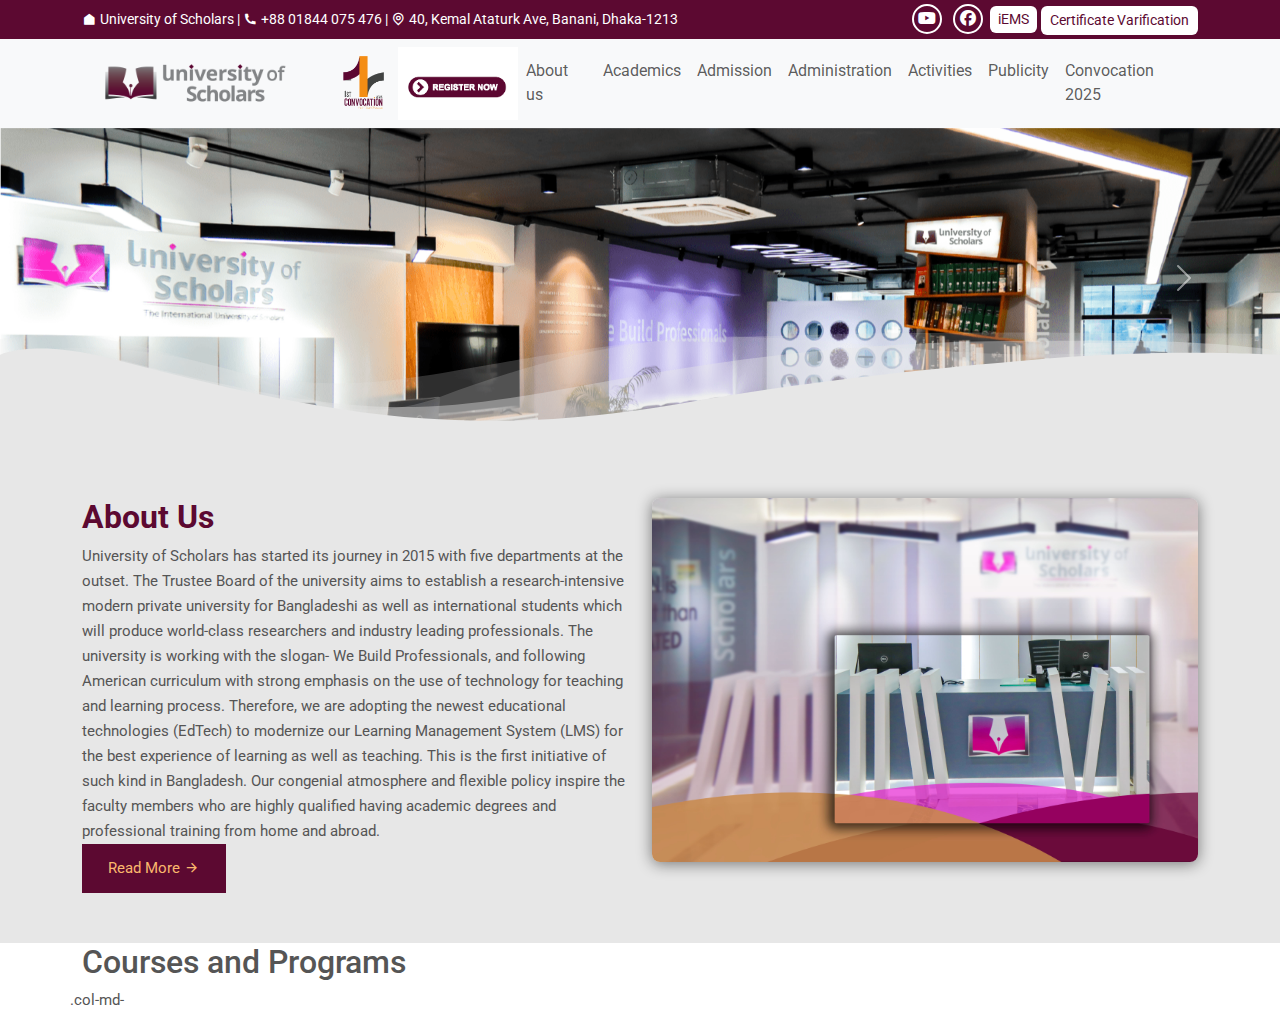
==== index.html @ 8f3ac98f "add about us section" ====
<!DOCTYPE html>
<html lang="en">

<head>
    <meta charset="UTF-8">
    <meta name="viewport" content="width=device-width, initial-scale=1.0">
    <meta name="author" content="Mehedi Alam">
    <meta name="description"
        content="UUniversity of Scholars, has started its journey in 2015 with five departments at the outset.">
    <meta name="keywords" content="University of Scholars">
    <title>University of Scholars</title>
    <!-- Bootstrap CSS -->
    <link rel="stylesheet" href="vendor/bootstrap-5.3.3/css/bootstrap.min.css">
    <!-- Remixicon -->
    <link rel="stylesheet" href="vendor/RemixIcon_Fonts/remixicon.css">
    <!-- Font Awesome -->
    <link rel="stylesheet" href="https://cdnjs.cloudflare.com/ajax/libs/font-awesome/6.7.2/css/all.min.css" />
    <!-- Google Fonts -->
    <link href="https://fonts.googleapis.com/css2?family=Roboto:ital,wght@0,100..900;1,100..900&display=swap"
        rel="stylesheet">
    <!-- External CSS -->
    <link rel="stylesheet" href="assets/css/style.css">
    <link rel="stylesheet" href="assets/css/responsive.css">

</head>

<body>
    <!-- Header Section -->
    <header>
        <!-- Top Header -->
        <div class="top_header_area text-white py-1">
            <div class="container">
                <div class="row align-items-center">
                    <div class="col-md-8">
                        <div class="topHeader_left_content">
                            <p class="mb-0">
                                <i class="ri-home-fill"></i> <a href="#">University of Scholars</a> | <i
                                    class="ri-phone-fill"></i> <a href="tel:+88 01844 075 476">+88 01844 075 476</a> |
                                <i class="ri-map-pin-line"></i> 40, Kemal Ataturk Ave, Banani, Dhaka-1213
                            </p>
                        </div>
                    </div>
                    <div class="col-md-4">
                        <div class="topHeader_right_content text-end">
                            <ul class="ps-0 pb-0 mb-0">
                                <li class="d-inline-block"><a href="#" target="_blank">
                                        <i class="fab fa-youtube youtube"></i>
                                    </a></li>
                                <li class="d-inline-block"><a href="https://www.facebook.com/UniversityofScholars/"
                                        target="_blank">
                                        <i class="fab fa-facebook facebook"></i>
                                    </a></li>
                                <li class="d-inline-block nav-item"><a href="#" class="nav-link btn highlited_menu"
                                        target="_blank">iEMS</a></li>
                                <li class="d-inline-block">
                                    <a href="#" class="nav-item btn highlited_menu" target="_blank">Certificate
                                        Varification</a>
                                </li>
                            </ul>
                        </div>
                    </div>
                </div>
            </div>
        </div>

        <!-- Main Header -->
        <div class="main_header">
            <nav class="navbar navbar-expand-lg bg-body-tertiary">
                <div class="container">
                    <a class="navbar-brand" href="#"><img src="assets/images/header_logo1.png" width="230" alt="Main Logo" /></a>
                    <a href="#"><img src="assets/images/header_convocation.png" width="70" alt="convocation" /></a>
                    <a href="#"><img src="assets/images/header_register-now.png" width="120" alt="register-now" /></a>
                    <button class="navbar-toggler" type="button" data-bs-toggle="collapse" data-bs-target="#navbarNav"
                        aria-controls="navbarNav" aria-expanded="false" aria-label="Toggle navigation">
                        <span class="navbar-toggler-icon"></span>
                    </button>
                    <div class="collapse navbar-collapse justify-content-end fs-7" id="navbarNav">
                        <ul class="navbar-nav">
                            <li class="nav-item dropdown">
                                <a class="nav-link" href="#" role="button" aria-expanded="true">
                                    About us
                                </a>
                                <ul class="dropdown-menu">
                                    <li><a class="dropdown-item" href="#">Action</a></li>
                                    <li><a class="dropdown-item" href="#">Another action</a></li>
                                    <li>
                                        <hr class="dropdown-divider" />
                                    </li>
                                    <li>
                                        <a class="dropdown-item" href="#">Something else here</a>
                                    </li>
                                </ul>
                            </li>
                            <li class="nav-item dropdown">
                                <a class="nav-link" href="#" role="button" aria-expanded="true">
                                    Academics
                                </a>
                                <ul class="dropdown-menu">
                                    <li><a class="dropdown-item" href="#">Action</a></li>
                                    <li><a class="dropdown-item" href="#">Another action</a></li>
                                    <li>
                                        <hr class="dropdown-divider" />
                                    </li>
                                    <li>
                                        <a class="dropdown-item" href="#">Something else here</a>
                                    </li>
                                </ul>
                            </li>
                            <li class="nav-item dropdown">
                                <a class="nav-link" href="#" role="button" aria-expanded="true">
                                    Admission
                                </a>
                                <ul class="dropdown-menu">
                                    <li><a class="dropdown-item" href="#">Action</a></li>
                                    <li><a class="dropdown-item" href="#">Another action</a></li>
                                    <li>
                                        <hr class="dropdown-divider" />
                                    </li>
                                    <li>
                                        <a class="dropdown-item" href="#">Something else here</a>
                                    </li>
                                </ul>
                            </li>
                            <li class="nav-item dropdown">
                                <a class="nav-link" href="#" role="button" aria-expanded="true">
                                    Administration
                                </a>
                                <ul class="dropdown-menu">
                                    <li><a class="dropdown-item" href="#">Action</a></li>
                                    <li><a class="dropdown-item" href="#">Another action</a></li>
                                    <li>
                                        <hr class="dropdown-divider" />
                                    </li>
                                    <li>
                                        <a class="dropdown-item" href="#">Something else here</a>
                                    </li>
                                </ul>
                            </li>
                            <li class="nav-item dropdown">
                                <a class="nav-link" href="#" role="button" aria-expanded="true">
                                    Activities
                                </a>
                                <ul class="dropdown-menu">
                                    <li><a class="dropdown-item" href="#">Action</a></li>
                                    <li><a class="dropdown-item" href="#">Another action</a></li>
                                    <li>
                                        <hr class="dropdown-divider" />
                                    </li>
                                    <li>
                                        <a class="dropdown-item" href="#">Something else here</a>
                                    </li>
                                </ul>
                            </li>
                            <li class="nav-item dropdown">
                                <a class="nav-link" href="#" role="button" aria-expanded="true">
                                    Publicity
                                </a>
                                <ul class="dropdown-menu">
                                    <li><a class="dropdown-item" href="#">Action</a></li>
                                    <li><a class="dropdown-item" href="#">Another action</a></li>
                                    <li>
                                        <hr class="dropdown-divider" />
                                    </li>
                                    <li>
                                        <a class="dropdown-item" href="#">Something else here</a>
                                    </li>
                                </ul>
                            </li>
                            <li class="nav-item dropdown">
                                <a class="nav-link" href="#" role="button" aria-expanded="true">
                                    Convocation 2025
                                </a>
                                <ul class="dropdown-menu">
                                    <li><a class="dropdown-item" href="#">Action</a></li>
                                    <li><a class="dropdown-item" href="#">Another action</a></li>
                                    <li>
                                        <hr class="dropdown-divider" />
                                    </li>
                                    <li>
                                        <a class="dropdown-item" href="#">Something else here</a>
                                    </li>
                                </ul>
                            </li>
                        </ul>
                    </div>
                </div>
            </nav>
        </div>
    </header>

    <!-- Main section start -->
     <main>
        <!-- Hero section -->
        <!-- Hero section -->
        <div class="hero_section">
            <div id="carouselExampleInterval" class="carousel slide" data-bs-ride="carousel">
                <div class="carousel-inner" data-bs-interval="2000">
                    <div class="carousel-item active">
                        <img src="assets/images/banner1.png" class="d-block w-100" alt="banner1" />
                    </div>
                    <div class="carousel-item">
                        <img src="assets/images/banner2.jpg" class="d-block w-100" alt="banner2" />
                    </div>
                    <div class="carousel-item">
                        <img src="assets/images/banner3.jpg" class="d-block w-100" alt="banner3" />
                    </div>
                    <div class="carousel-item">
                        <img src="assets/images/banner4.jpg" class="d-block w-100" alt="banner4" />
                    </div>
                    <div class="carousel-item">
                        <img src="assets/images/banner5.jpeg" class="d-block w-100" alt="banner5" />
                    </div>
                </div>
                <button class="carousel-control-prev" type="button" data-bs-target="#carouselExampleInterval"
                    data-bs-slide="prev">
                    <span class="carousel-control-prev-icon" aria-hidden="true"></span>
                    <span class="visually-hidden">Previous</span>
                </button>
                <button class="carousel-control-next" type="button" data-bs-target="#carouselExampleInterval"
                    data-bs-slide="next">
                    <span class="carousel-control-next-icon" aria-hidden="true"></span>
                    <span class="visually-hidden">Next</span>
                </button>
            </div>
            <img src="assets/images/top_wave20.svg" alt="wave" class="topWave_img">
        </div>
        <!-- Hero section end -->

        <!-- About us section start -->
         <div class="about_us">
            <div class="container">
                <div class="row g-4">
                    <div class="col-md-6">
                        <h2>About Us</h2>
                        <p>University of Scholars has started its journey in 2015 with five departments at the outset. The Trustee Board of the
                        university aims to establish a research-intensive modern private university for Bangladeshi as well as international
                        students which will produce world-class researchers and industry leading professionals. The university is working with
                        the slogan- We Build Professionals, and following American curriculum with strong emphasis on the use of technology for
                        teaching and learning process. Therefore, we are adopting the newest educational technologies (EdTech) to modernize our
                        Learning Management System (LMS) for the best experience of learning as well as teaching. This is the first initiative
                        of such kind in Bangladesh. Our congenial atmosphere and flexible policy inspire the faculty members who are highly
                        qualified having academic degrees and professional training from home and abroad.</p>
                        <a href="#" class="btn default_btn">Read More <i class="ri-arrow-right-line"></i></a>
                    </div>
                    <div class="col-md-6">
                        <img src="assets/images/about_us.jpg" alt="about us" class="img-fluid w-100">
                    </div>
                </div>
            </div>
         </div>
         <!-- About us section end -->

         <!-- Courses section start -->
          <div class="courses_section">
            <div class="container">
                <h2>Courses and Programs</h2>
                <div class="row">
                    .col-md-
                </div>
            </div>
          </div>
          <!-- Courses section end -->



     </main>
     <!-- Main section end -->

    <!-- Bootstrap JS -->
    <script src="vendor/bootstrap-5.3.3/js/bootstrap.bundle.min.js"></script>
    <!-- <script src="https://cdnjs.cloudflare.com/ajax/libs/font-awesome/6.7.2/js/all.min.js"
        integrity="sha512-b+nQTCdtTBIRIbraqNEwsjB6UvL3UEMkXnhzd8awtCYh0Kcsjl9uEgwVFVbhoj3uu1DO1ZMacNvLoyJJiNfcvg=="
        crossorigin="anonymous" referrerpolicy="no-referrer"></script> -->
    <!-- External JS -->
    <script src="assets/js/main.js"></script>
</body>

</html>
---- assets/css/style.css ----
* {
  margin: 0;
  padding: 0;
  box-sizing: border-box;
}
body {
  color: #555;
  font-size: 15px;
  font-family: "Roboto", serif;
  font-weight: 400;
}
:root {
  --heading_color: #5c0931;
}

/* top header */
header .topHeader_left_content a {
  text-decoration: none;
  color: #fff;
}
header .top_header_area {
  background-color: #5c0931;
}
header .topHeader_left_content p {
  font-size: 14px;
}
header .topHeader_right_content ul li a {
  font-size: 14px;
  color: #fff;
  text-decoration: none;
}
header .topHeader_right_content ul li a i {
  width: 30px;
  height: 30px;
  font-size: 16px;
  margin: 0 0.2rem;
  border: 2px solid #ffffff;
  border-radius: 50px;
  text-align: center;
  line-height: 24px;
}
header .topHeader_right_content ul li .highlited_menu {
  background: #ffffff;
  color: #5c0931 !important;
  padding: 3px 8px !important;
}

* navbar */ header .navbar-nav .nav-item {
  position: relative;
  transition: all 0.3s ease;
}
header .navbar-nav .nav-item::after {
  content: "";
  position: absolute;
  bottom: 0;
  left: 0;
  width: 0;
  height: 2px;
  display: block;
  background-color: #0d6efd;

  transition: width 0.3s ease;
}

header .navbar-nav .nav-item:hover::after {
  width: 100%;
}
header .dropdown:hover .dropdown-menu {
  display: block;
  margin-top: 0.1rem;
}

header .dropdown-menu {
  transition: all 0.3s ease;
  -webkit-transition: all 0.3s ease;
  -moz-transition: all 0.3s ease;
  -ms-transition: all 0.3s ease;
  -o-transition: all 0.3s ease;
}

header .main_header ul li a {
  font-size: 16px;
}
/* header section end */

/* hero section */
main .hero_section {
  position: relative;
}
main .topWave_img {
  position: absolute;
  width: 100%;
  height: auto;
  bottom: 0%;
  z-index: 10;
}

/* About us section */
main .about_us {
  background-color: #e7e7e7;
  padding-top: 70px;
  padding-bottom: 50px;
}
main .about_us h2 {
  color: var(--heading_color);
  font-weight: 700;
}
main .about_us p {
  line-height: 25px;
  margin-bottom: 0px;
}
main .about_us .default_btn {
  background-color: #5c0931;
  color: #fab86d;
  font-size: 15px;
  padding: 12px 25px;
  border-radius: 0;
  position: relative;
  -webkit-transition: all ease 0.5s;
  transition: all ease 0.5s;
  border: 1px solid #5c0931;
  z-index: 1;
}
main .about_us img {
  box-shadow: 0 2px 15px rgb(0 0 0 / 49%);
  border-radius: 8px;
  margin-bottom: 30px;
}

/* Main section end */
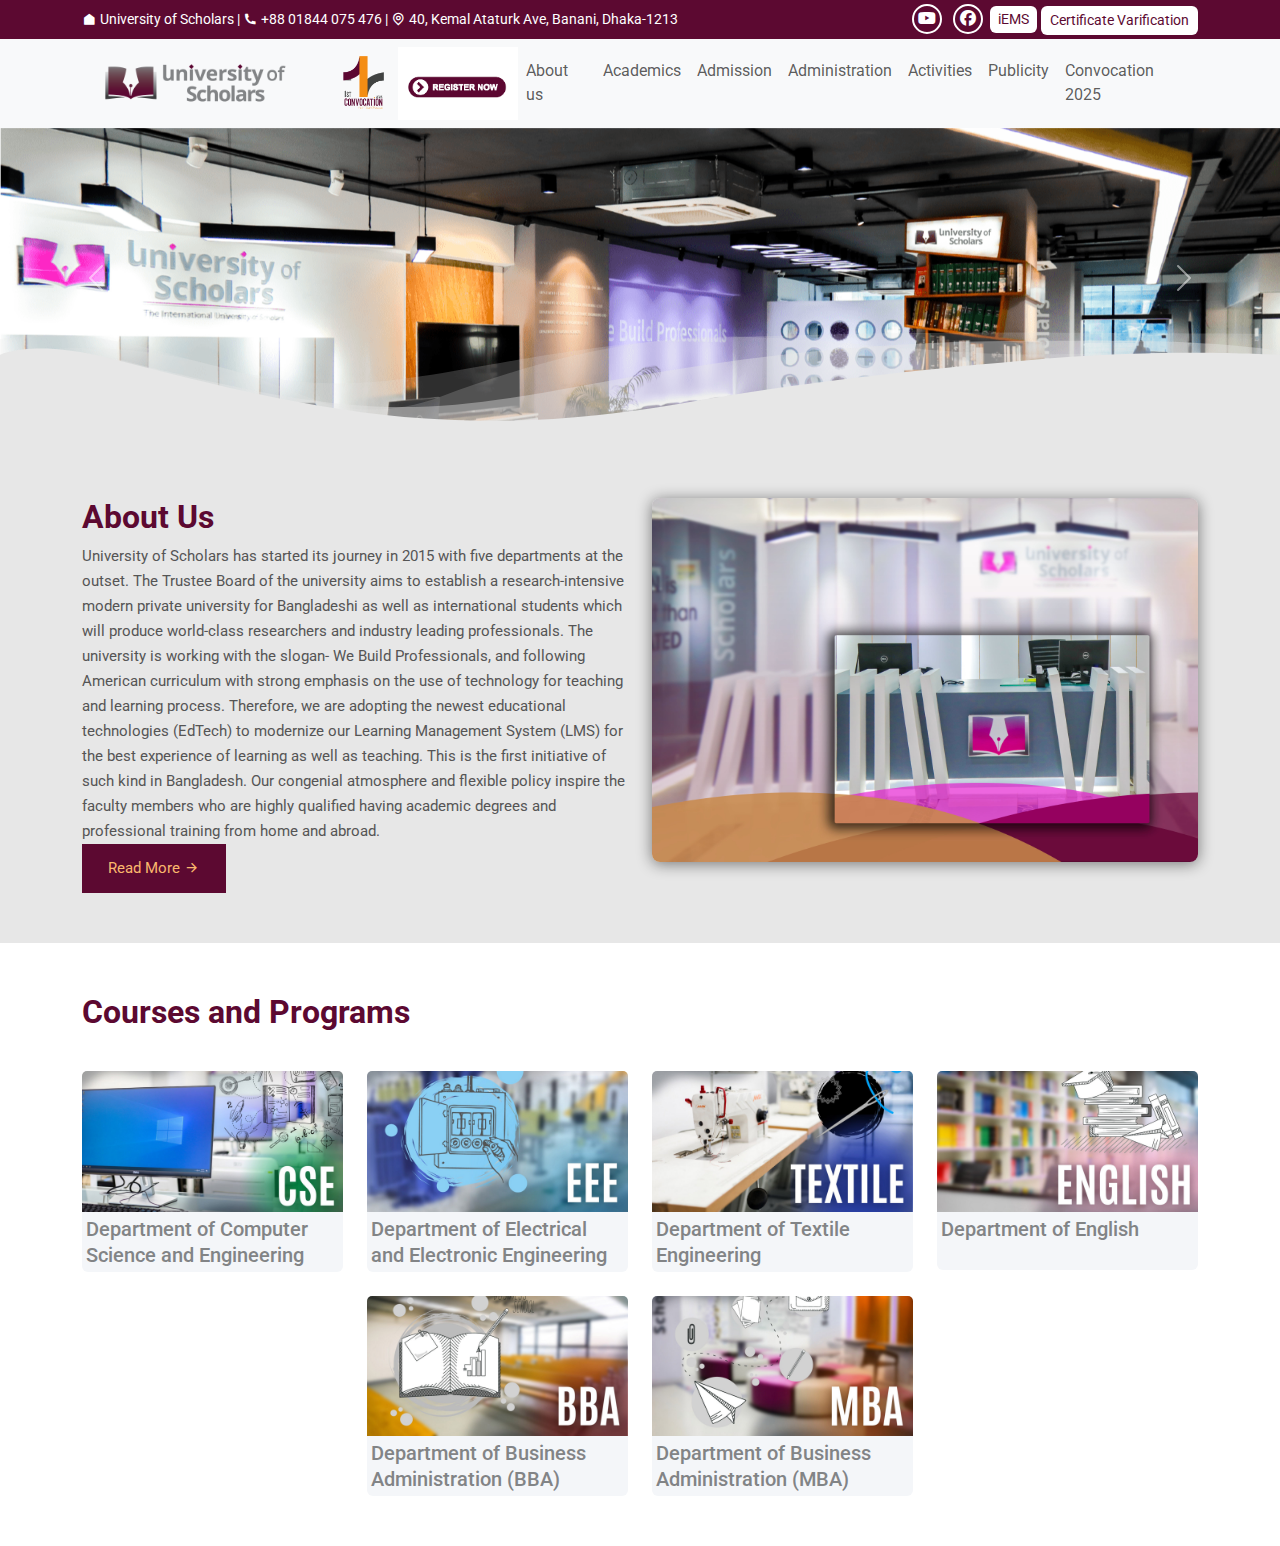
==== commit 1393dd02: "add courses section" ====
--- a/index.html
+++ b/index.html
@@ -254,8 +254,67 @@
           <div class="courses_section">
             <div class="container">
                 <h2>Courses and Programs</h2>
-                <div class="row">
-                    .col-md-
+                <div class="row g-4 justify-content-center">
+                    <div class="col-md-3">
+                        <a href="#" class="text-decoration-none">
+                            <div class="card border-0">
+                                <img src="assets/images/cse.jpg" class="card-img-top" alt="courses1">
+                                <div class="card-body p-1">
+                                    <h5 class="card-title">Department of Computer Science and Engineering</h5>
+                                </div>
+                            </div>
+                        </a>
+                    </div>
+                    <div class="col-md-3">
+                        <a href="#" class="text-decoration-none">
+                            <div class="card border-0">
+                                <img src="assets/images/eeek.jpg" class="card-img-top" alt="courses1">
+                                <div class="card-body p-1">
+                                    <h5 class="card-title">Department of Electrical and Electronic Engineering</h5>
+                                </div>
+                            </div>
+                        </a>
+                    </div>
+                    <div class="col-md-3">
+                        <a href="#" class="text-decoration-none">
+                            <div class="card border-0">
+                                <img src="assets/images/textile.jpg" class="card-img-top" alt="courses1">
+                                <div class="card-body p-1">
+                                    <h5 class="card-title">Department of Textile Engineering</h5>
+                                </div>
+                            </div>
+                        </a>
+                    </div>
+                    <div class="col-md-3">
+                        <a href="#" class="text-decoration-none">
+                            <div class="card border-0">
+                                <img src="assets/images/english.jpg" class="card-img-top" alt="courses1">
+                                <div class="card-body p-1">
+                                    <h5 class="card-title">Department of English</h5>
+                                </div>
+                            </div>
+                        </a>
+                    </div>
+                    <div class="col-md-3">
+                        <a href="#" class="text-decoration-none">
+                            <div class="card border-0">
+                                <img src="assets/images/bba.jpg" class="card-img-top" alt="courses1">
+                                <div class="card-body p-1">
+                                    <h5 class="card-title">Department of Business Administration (BBA)</h5>
+                                </div>
+                            </div>
+                        </a>
+                    </div>
+                    <div class="col-md-3">
+                        <a href="#" class="text-decoration-none">
+                            <div class="card border-0">
+                                <img src="assets/images/mba.jpg" class="card-img-top" alt="courses1">
+                                <div class="card-body p-1">
+                                    <h5 class="card-title">Department of Business Administration (MBA)</h5>
+                                </div>
+                            </div>
+                        </a>
+                    </div>
                 </div>
             </div>
           </div>
--- a/assets/css/style.css
+++ b/assets/css/style.css
@@ -127,4 +127,29 @@
   margin-bottom: 30px;
 }
 
+/* Course section */
+main .courses_section {
+  padding: 50px 0;
+}
+main .courses_section h2 {
+  color: var(--heading_color);
+  font-weight: 700;
+  margin-bottom: 40px;
+}
+main .courses_section .card {
+  background-color: #f4f6f9;
+}
+main .courses_section .card-title {
+  font-size: 20px;
+  line-height: 1.3;
+  margin-bottom: 0px;
+  min-height: 50px;
+  color: #828486;
+  transition: all ease 0.5s;
+  -webkit-transition: all ease 0.5s;
+  -moz-transition: all ease 0.5s;
+  -ms-transition: all ease 0.5s;
+  -o-transition: all ease 0.5s;
+}
+
 /* Main section end */
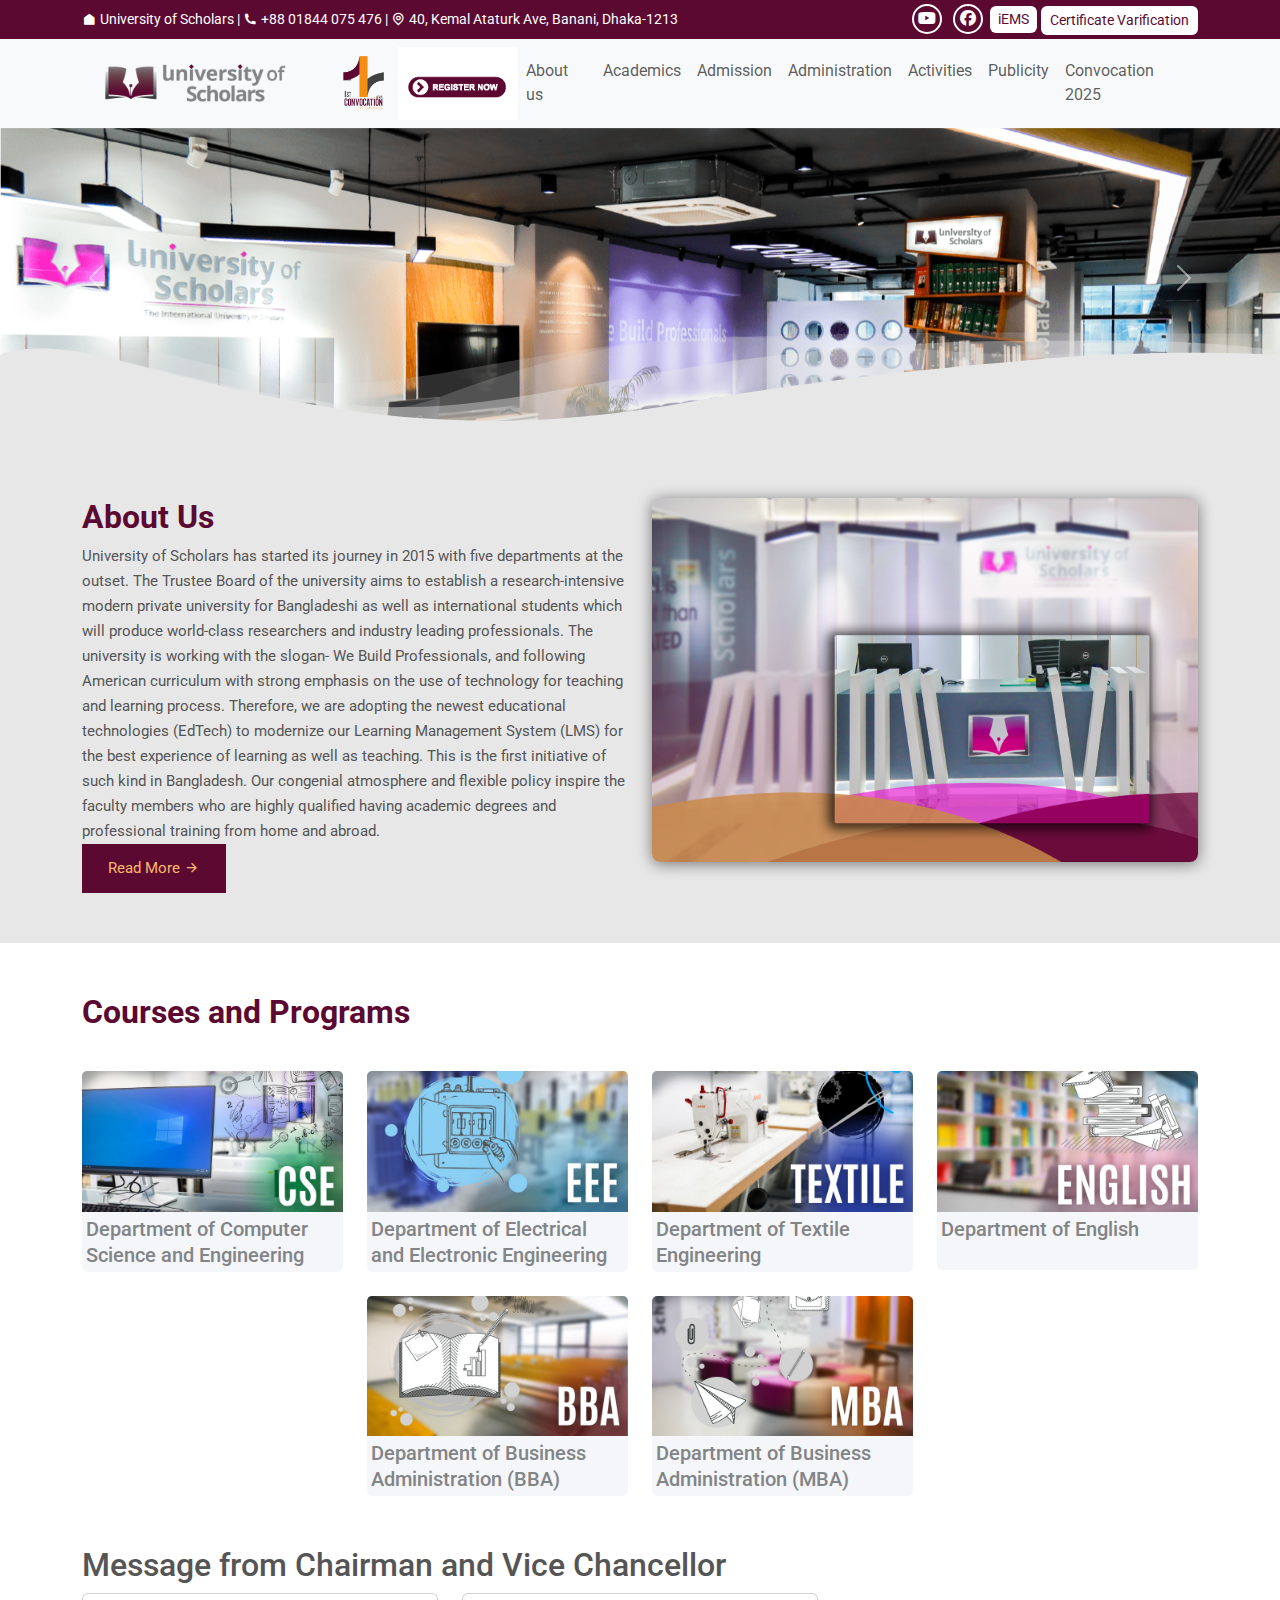
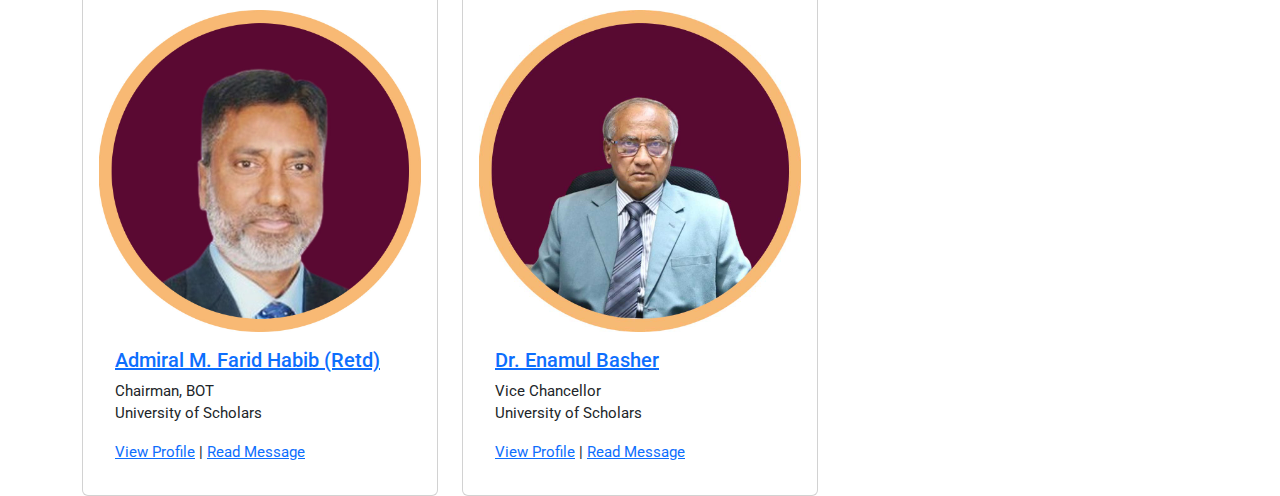
==== commit 3930c7ec: "update navber sticky" ====
--- a/index.html
+++ b/index.html
@@ -67,7 +67,8 @@
         <div class="main_header">
             <nav class="navbar navbar-expand-lg bg-body-tertiary">
                 <div class="container">
-                    <a class="navbar-brand" href="#"><img src="assets/images/header_logo1.png" width="230" alt="Main Logo" /></a>
+                    <a class="navbar-brand" href="#"><img src="assets/images/header_logo1.png" width="230"
+                            alt="Main Logo" /></a>
                     <a href="#"><img src="assets/images/header_convocation.png" width="70" alt="convocation" /></a>
                     <a href="#"><img src="assets/images/header_register-now.png" width="120" alt="register-now" /></a>
                     <button class="navbar-toggler" type="button" data-bs-toggle="collapse" data-bs-target="#navbarNav"
@@ -189,10 +190,10 @@
     </header>
 
     <!-- Main section start -->
-     <main>
+    <main>
         <!-- Hero section -->
         <!-- Hero section -->
-        <div class="hero_section">
+        <section class="hero_section">
             <div id="carouselExampleInterval" class="carousel slide" data-bs-ride="carousel">
                 <div class="carousel-inner" data-bs-interval="2000">
                     <div class="carousel-item active">
@@ -223,23 +224,30 @@
                 </button>
             </div>
             <img src="assets/images/top_wave20.svg" alt="wave" class="topWave_img">
-        </div>
+        </section>
         <!-- Hero section end -->
 
         <!-- About us section start -->
-         <div class="about_us">
+        <section class="about_us">
             <div class="container">
                 <div class="row g-4">
                     <div class="col-md-6">
                         <h2>About Us</h2>
-                        <p>University of Scholars has started its journey in 2015 with five departments at the outset. The Trustee Board of the
-                        university aims to establish a research-intensive modern private university for Bangladeshi as well as international
-                        students which will produce world-class researchers and industry leading professionals. The university is working with
-                        the slogan- We Build Professionals, and following American curriculum with strong emphasis on the use of technology for
-                        teaching and learning process. Therefore, we are adopting the newest educational technologies (EdTech) to modernize our
-                        Learning Management System (LMS) for the best experience of learning as well as teaching. This is the first initiative
-                        of such kind in Bangladesh. Our congenial atmosphere and flexible policy inspire the faculty members who are highly
-                        qualified having academic degrees and professional training from home and abroad.</p>
+                        <p>University of Scholars has started its journey in 2015 with five departments at the outset.
+                            The Trustee Board of the
+                            university aims to establish a research-intensive modern private university for Bangladeshi
+                            as well as international
+                            students which will produce world-class researchers and industry leading professionals. The
+                            university is working with
+                            the slogan- We Build Professionals, and following American curriculum with strong emphasis
+                            on the use of technology for
+                            teaching and learning process. Therefore, we are adopting the newest educational
+                            technologies (EdTech) to modernize our
+                            Learning Management System (LMS) for the best experience of learning as well as teaching.
+                            This is the first initiative
+                            of such kind in Bangladesh. Our congenial atmosphere and flexible policy inspire the faculty
+                            members who are highly
+                            qualified having academic degrees and professional training from home and abroad.</p>
                         <a href="#" class="btn default_btn">Read More <i class="ri-arrow-right-line"></i></a>
                     </div>
                     <div class="col-md-6">
@@ -247,11 +255,11 @@
                     </div>
                 </div>
             </div>
-         </div>
-         <!-- About us section end -->
-
-         <!-- Courses section start -->
-          <div class="courses_section">
+        </section>
+        <!-- About us section end -->
+
+        <!-- Courses section start -->
+        <section class="courses_section">
             <div class="container">
                 <h2>Courses and Programs</h2>
                 <div class="row g-4 justify-content-center">
@@ -317,13 +325,52 @@
                     </div>
                 </div>
             </div>
-          </div>
-          <!-- Courses section end -->
-
-
-
-     </main>
-     <!-- Main section end -->
+        </section>
+        <!-- Courses section end -->
+
+        <!-- Message from chairman section start -->
+         <section class="message_from_chairman">
+            <div class="container">
+                <h2>Message from Chairman and Vice Chancellor</h2>
+                <div class="row">
+                    <div class="col-lg-4 col-md-6">
+                        <div class="single_card">
+                            <div class="card p-3">
+                                <img src="assets/images/chairman.jpg" class="card-img-top w-100" alt="chairman">
+                                <div class="card-body">
+                                    <a href="#"><h5 class="card-title">Admiral M. Farid Habib (Retd)</h5></a>
+                                    <p class="card-text">Chairman, BOT <br>
+                                    University of Scholars</p>
+                                    <a href="#" class="btn_special justify-content-start">View Profile</a>
+                                    |
+                                    <a href="#" class="btn_special justify-content-end">Read Message</a>
+                                </div>
+                            </div>
+                        </div>
+                    </div>
+                    <div class="col-lg-4 col-md-6">
+                        <div class="single_card">
+                            <div class="card p-3">
+                                <img src="assets/images/vice_chanchalor.jpg" class="card-img-top w-100" alt="vice_chanchalor">
+                                <div class="card-body">
+                                    <a href="#"><h5 class="card-title">Dr. Enamul Basher</h5></a>
+                                    <p class="card-text">Vice Chancellor <br>
+                                    University of Scholars</p>
+                                    <a href="#" class="btn_special justify-content-start">View Profile</a>
+                                    |
+                                    <a href="#" class="btn_special justify-content-end">Read Message</a>
+                                </div>
+                            </div>
+                        </div>
+                    </div>
+                </div>
+            </div>
+         </section>
+        <!-- Message from chairman section end -->
+
+
+    </main>
+    <!-- Main section end -->
 
     <!-- Bootstrap JS -->
     <script src="vendor/bootstrap-5.3.3/js/bootstrap.bundle.min.js"></script>
--- a/assets/css/style.css
+++ b/assets/css/style.css
@@ -12,8 +12,11 @@
 :root {
   --heading_color: #5c0931;
 }
+/* ==========================================
+header section start
+============================================= */
 
-/* top header */
+/* top header---------------------- */
 header .topHeader_left_content a {
   text-decoration: none;
   color: #fff;
@@ -45,7 +48,8 @@
   padding: 3px 8px !important;
 }
 
-* navbar */ header .navbar-nav .nav-item {
+/* Main Header ------------------------------- */ 
+header .navbar-nav .nav-item {
   position: relative;
   transition: all 0.3s ease;
 }
@@ -81,9 +85,21 @@
 header .main_header ul li a {
   font-size: 16px;
 }
+header .sticky {
+    position: fixed;
+    width: 100%;
+    top: 0;
+    z-index: 100;
+    transition: 0.5s;
+}
 /* header section end */
 
-/* hero section */
+
+/* ==========================================
+Main section start
+============================================= */
+
+/* ----------------hero section----------------- */
 main .hero_section {
   position: relative;
 }
@@ -95,7 +111,7 @@
   z-index: 10;
 }
 
-/* About us section */
+/* -----------------About us section-------------------- */
 main .about_us {
   background-color: #e7e7e7;
   padding-top: 70px;
@@ -127,7 +143,7 @@
   margin-bottom: 30px;
 }
 
-/* Course section */
+/* ----------------Course section-------------------- */
 main .courses_section {
   padding: 50px 0;
 }
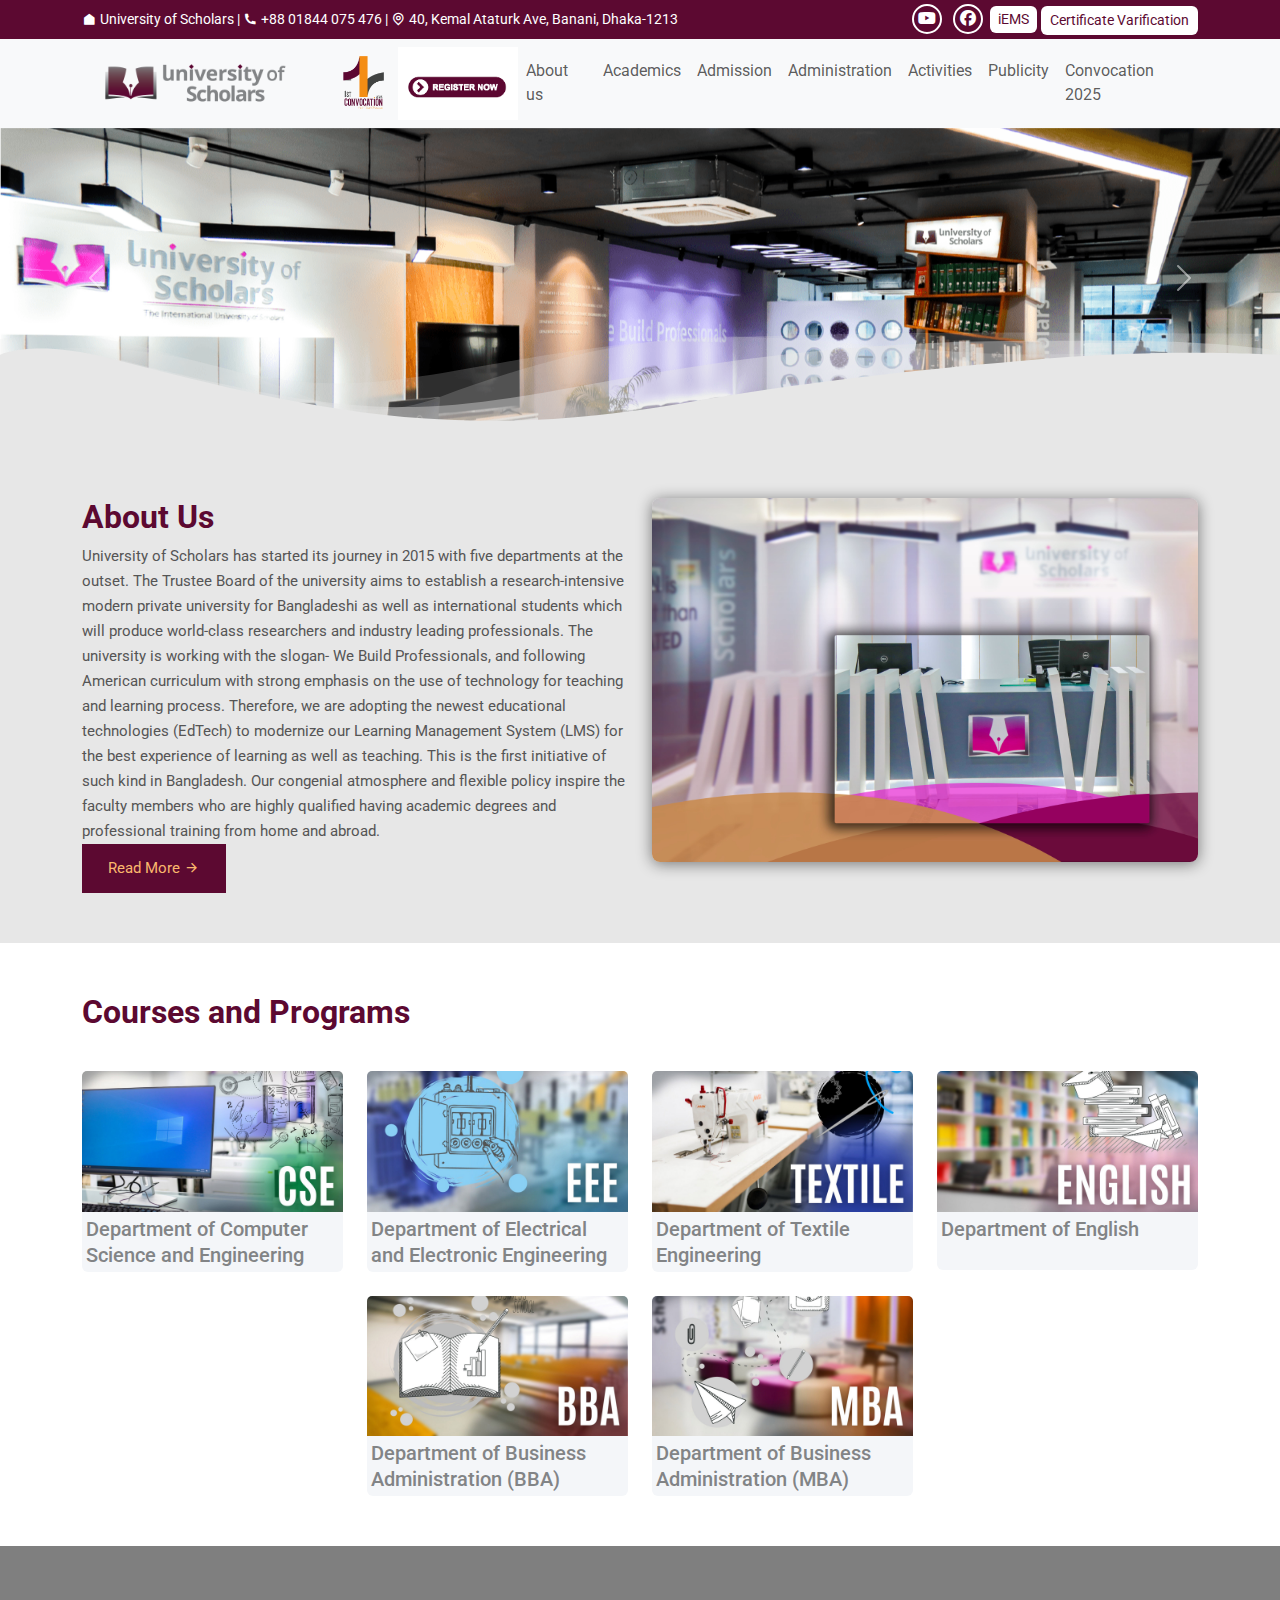
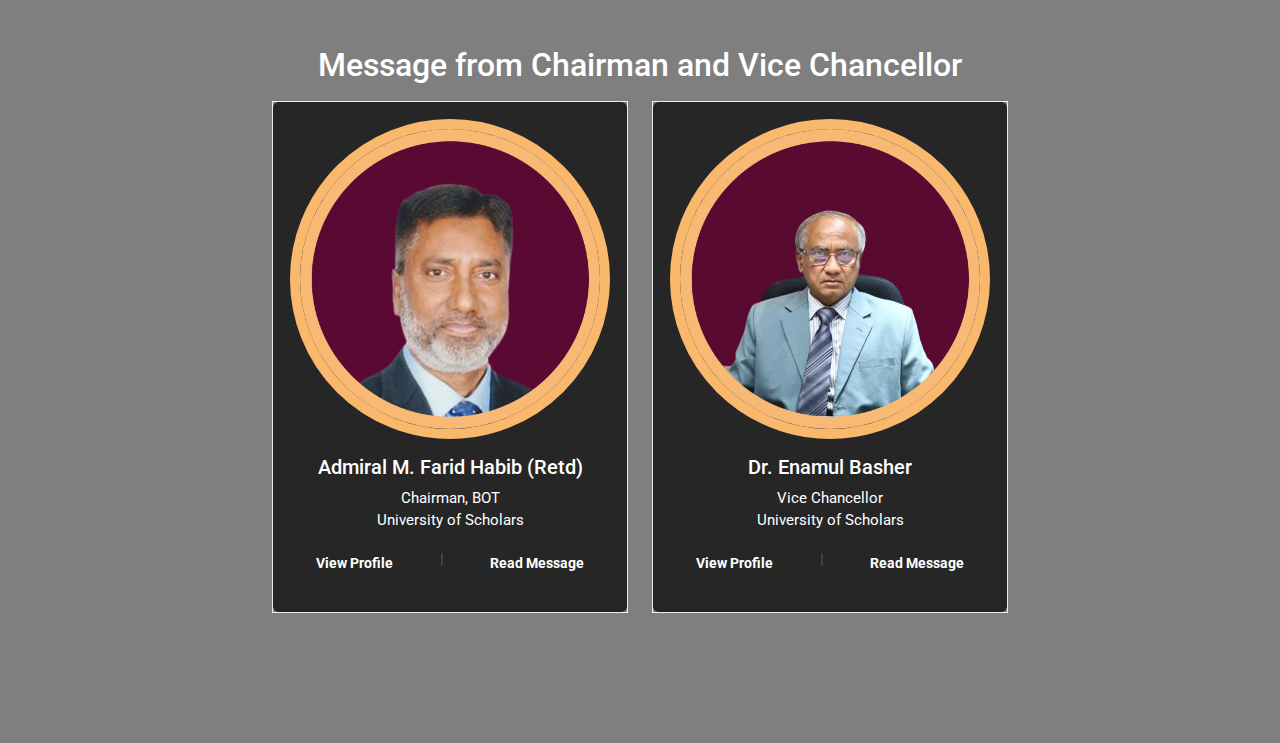
==== commit d85f0131: "add Message from chairman section" ====
--- a/index.html
+++ b/index.html
@@ -331,19 +331,21 @@
         <!-- Message from chairman section start -->
          <section class="message_from_chairman">
             <div class="container">
-                <h2>Message from Chairman and Vice Chancellor</h2>
-                <div class="row">
+                <h2 class="text-center text-white position-relative mb-3">Message from Chairman and Vice Chancellor</h2>
+                <div class="row justify-content-center">
                     <div class="col-lg-4 col-md-6">
                         <div class="single_card">
                             <div class="card p-3">
                                 <img src="assets/images/chairman.jpg" class="card-img-top w-100" alt="chairman">
                                 <div class="card-body">
-                                    <a href="#"><h5 class="card-title">Admiral M. Farid Habib (Retd)</h5></a>
+                                    <a href="#" class="text-decoration-none"><h5 class="card-title">Admiral M. Farid Habib (Retd)</h5></a>
                                     <p class="card-text">Chairman, BOT <br>
                                     University of Scholars</p>
-                                    <a href="#" class="btn_special justify-content-start">View Profile</a>
-                                    |
-                                    <a href="#" class="btn_special justify-content-end">Read Message</a>
+                                    <div class="btn_special">
+                                        <a href="#">View Profile</a>
+                                        <span>|</span>
+                                        <a href="#">Read Message</a>
+                                    </div>
                                 </div>
                             </div>
                         </div>
@@ -353,12 +355,14 @@
                             <div class="card p-3">
                                 <img src="assets/images/vice_chanchalor.jpg" class="card-img-top w-100" alt="vice_chanchalor">
                                 <div class="card-body">
-                                    <a href="#"><h5 class="card-title">Dr. Enamul Basher</h5></a>
+                                    <a href="#" class="text-decoration-none"><h5 class="card-title">Dr. Enamul Basher</h5></a>
                                     <p class="card-text">Vice Chancellor <br>
                                     University of Scholars</p>
-                                    <a href="#" class="btn_special justify-content-start">View Profile</a>
-                                    |
-                                    <a href="#" class="btn_special justify-content-end">Read Message</a>
+                                    <div class="btn_special">
+                                        <a href="#">View Profile</a>
+                                        <span>|</span>
+                                        <a href="#">Read Message</a>
+                                    </div>
                                 </div>
                             </div>
                         </div>
--- a/assets/css/style.css
+++ b/assets/css/style.css
@@ -48,7 +48,7 @@
   padding: 3px 8px !important;
 }
 
-/* Main Header ------------------------------- */ 
+/* Main Header ------------------------------- */
 header .navbar-nav .nav-item {
   position: relative;
   transition: all 0.3s ease;
@@ -86,14 +86,13 @@
   font-size: 16px;
 }
 header .sticky {
-    position: fixed;
-    width: 100%;
-    top: 0;
-    z-index: 100;
-    transition: 0.5s;
+  position: fixed;
+  width: 100%;
+  top: 0;
+  z-index: 100;
+  transition: 0.5s;
 }
 /* header section end */
-
 
 /* ==========================================
 Main section start
@@ -168,4 +167,59 @@
   -o-transition: all ease 0.5s;
 }
 
+/* Message from chairman section start------------------------ */
+main .message_from_chairman {
+  padding: 100px 0;
+  background-image: url(../images/message_from_chairman_bg.jpg);
+  background-size: cover;
+  background-position: center center;
+  background-repeat: no-repeat;
+  position: relative;
+  background-attachment: fixed;
+}
+main .message_from_chairman::before {
+  position: absolute;
+  content: "";
+  background: rgba(0, 0, 0, 0.5);
+  height: 100%;
+  width: 100%;
+  left: 0;
+  top: 0;
+}
+main .message_from_chairman .single_card {
+  text-align: center;
+  /* padding: 25px; */
+  border: 1px solid #eee;
+  margin-bottom: 30px;
+  position: relative;
+  /* background: rgba(0, 0, 0, 0.7); */
+}
+main .message_from_chairman .single_card img {
+  border-radius: 50%;
+  border: 10px solid #fab86d;
+}
+main .message_from_chairman .single_card .card {
+  background: rgba(0, 0, 0, 0.7);
+}
+main .message_from_chairman .card-title {
+  font-size: 20px;
+  color: #fff;
+}
+main .message_from_chairman .card-text {
+  font-size: 15px;
+  color: #fff;
+}
+main .message_from_chairman .btn_special{
+  display: flex;
+  justify-content: space-between;
+  color: #555555;
+}
+main .message_from_chairman .btn_special a{
+  text-decoration: none;
+  color: #fff;
+  font-size: 14px;
+  font-weight: 700;
+  padding: 5px 10px;
+}
+
 /* Main section end */
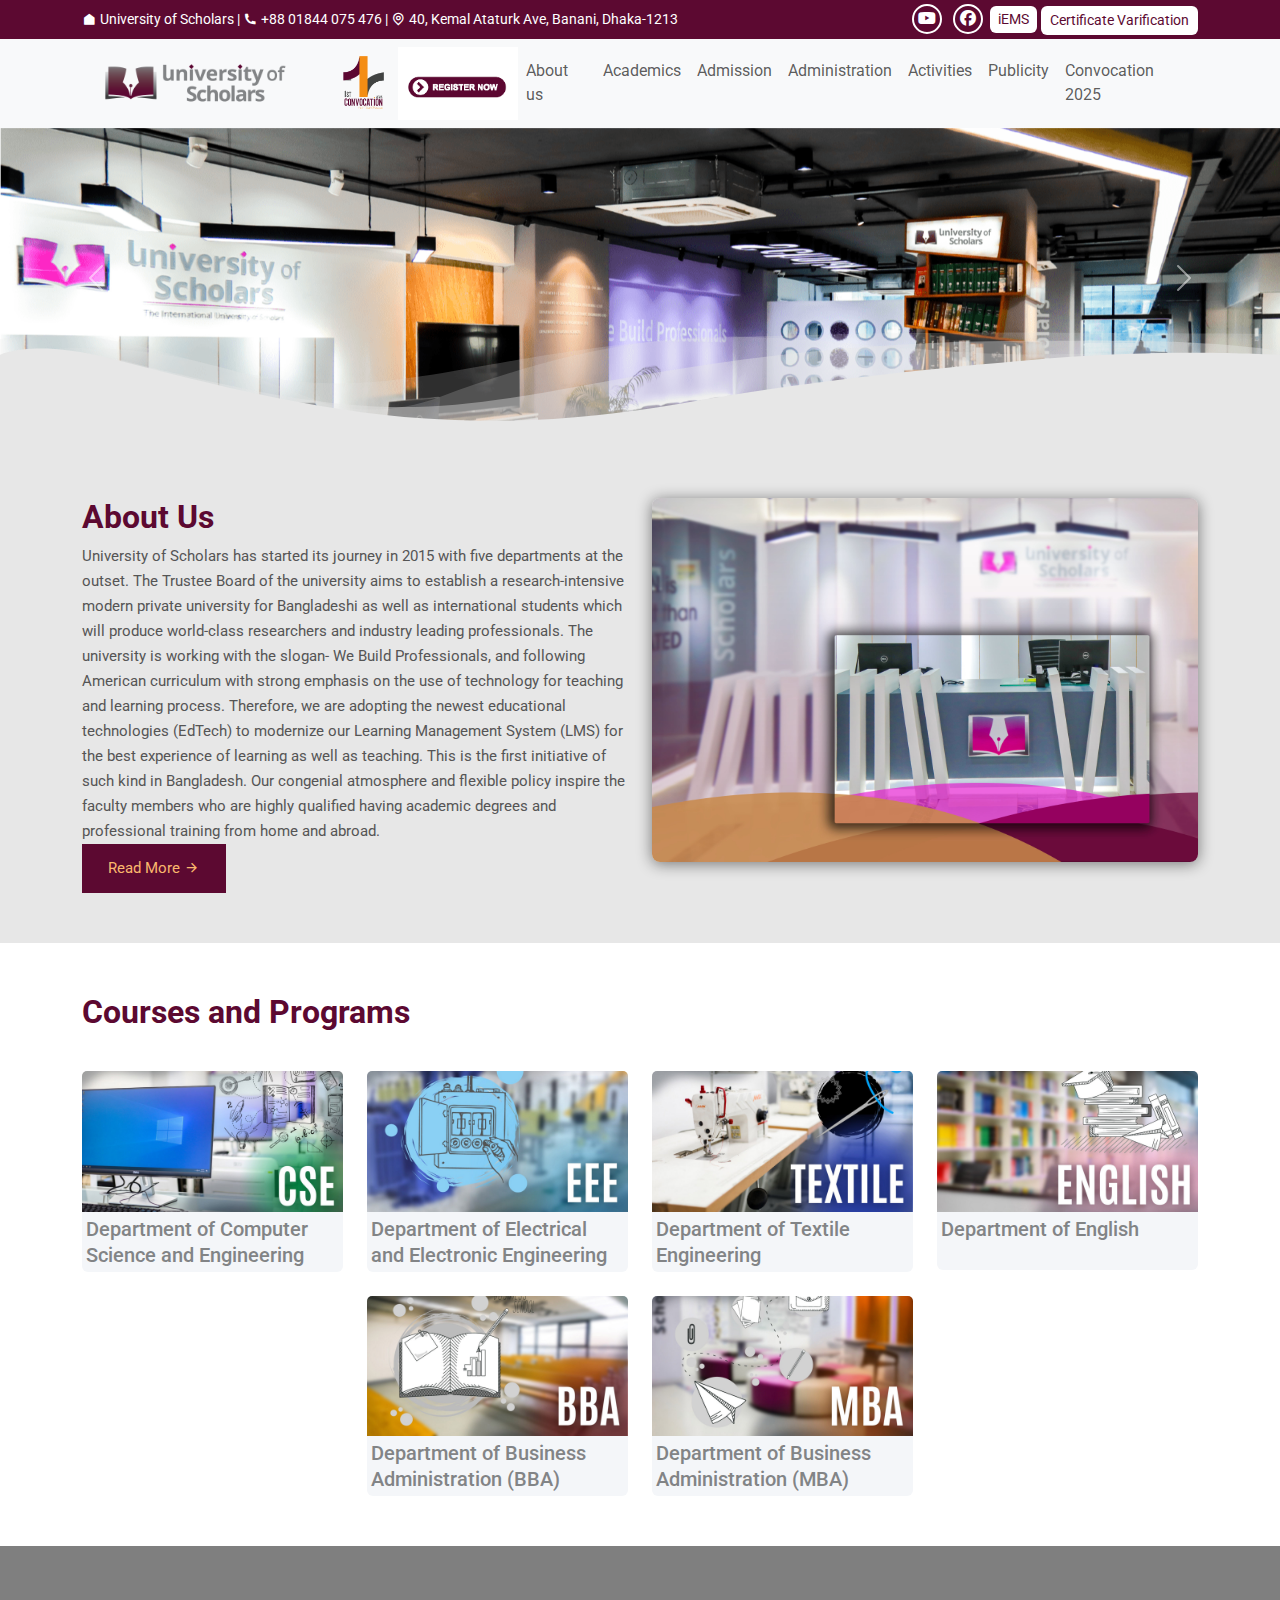
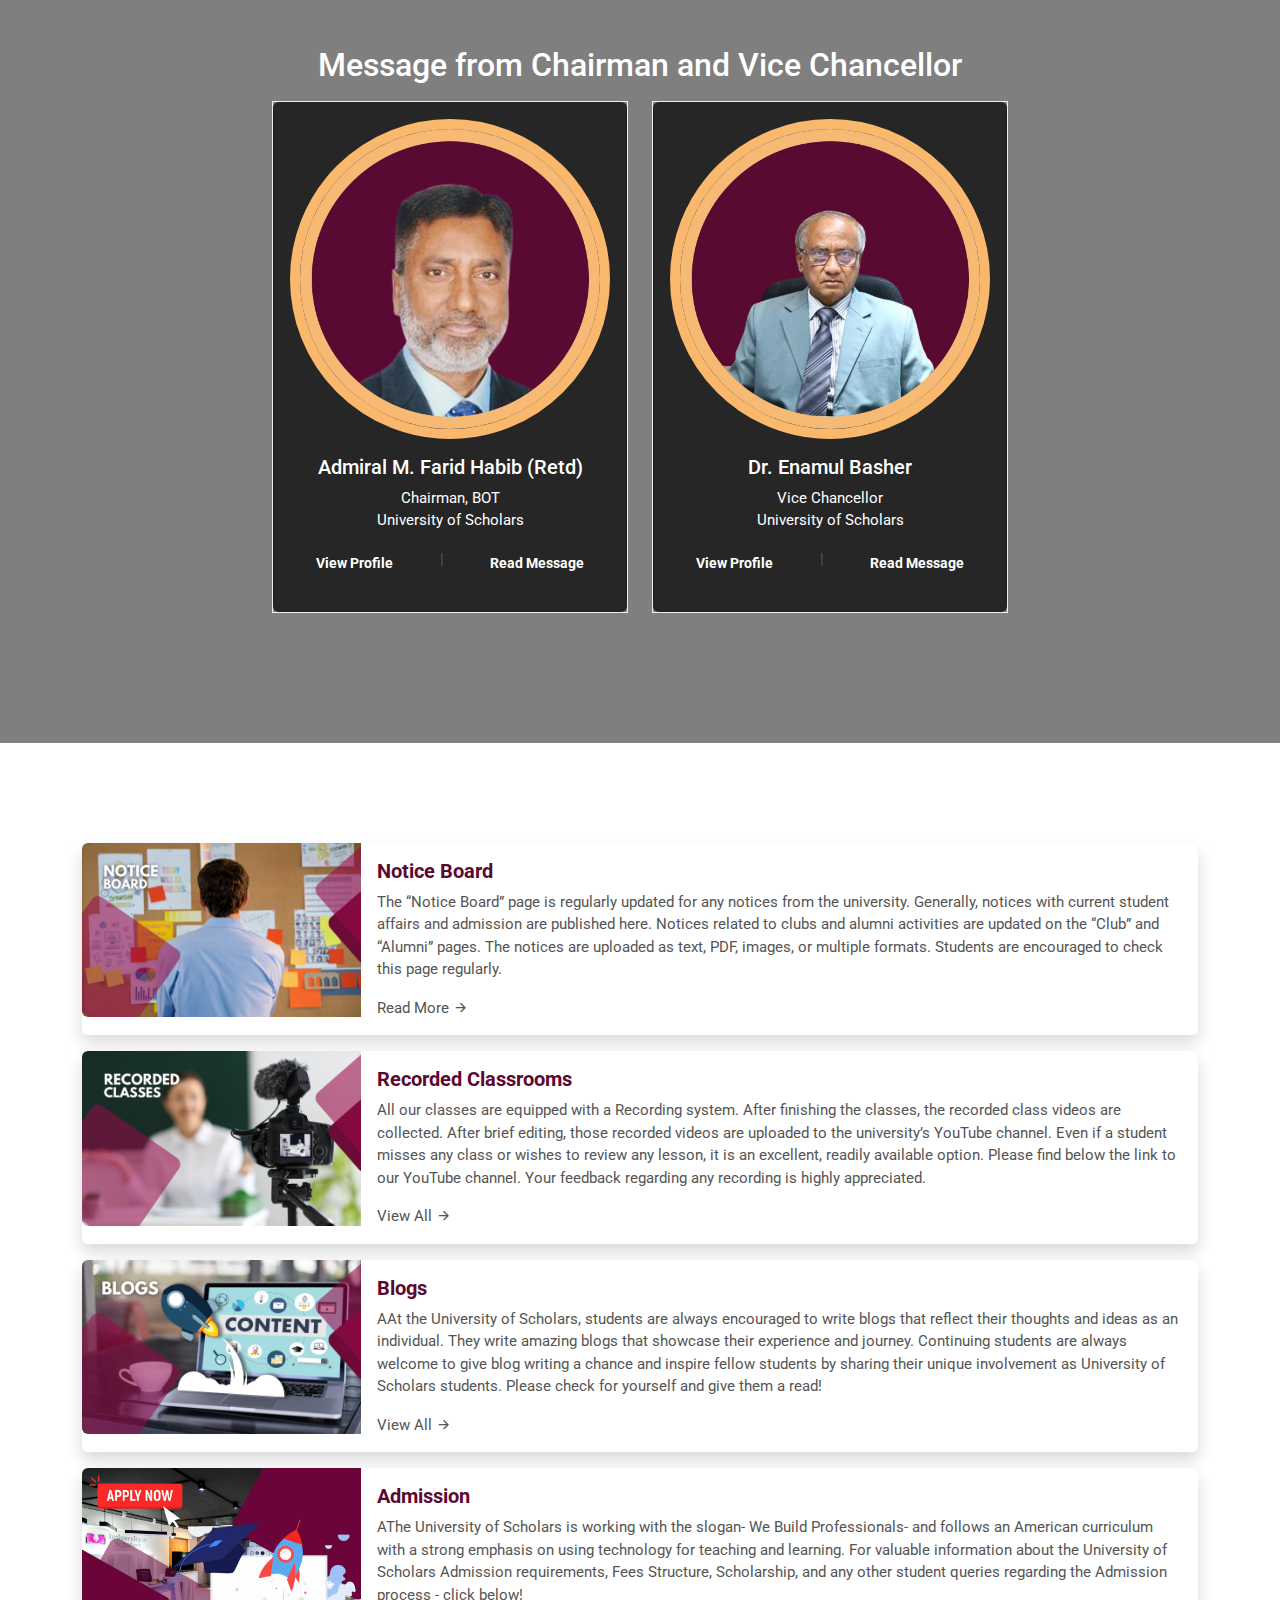
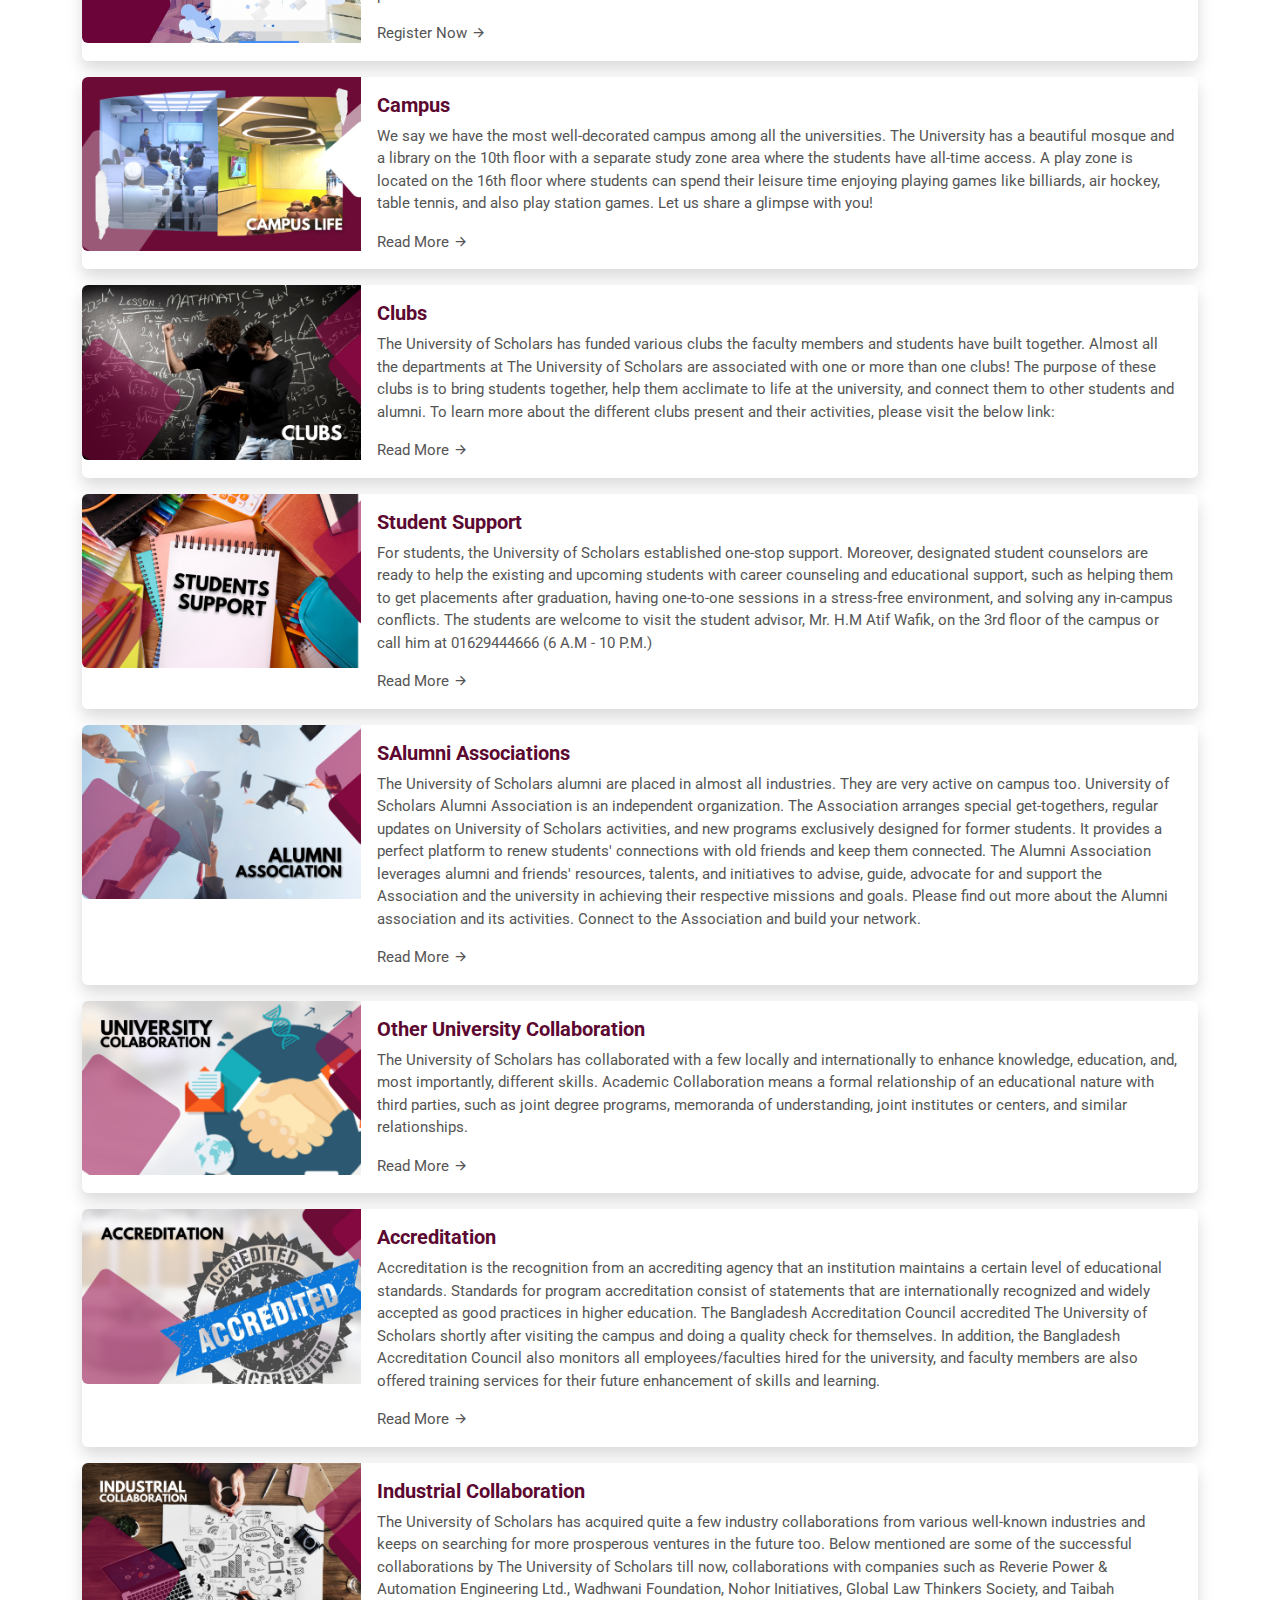
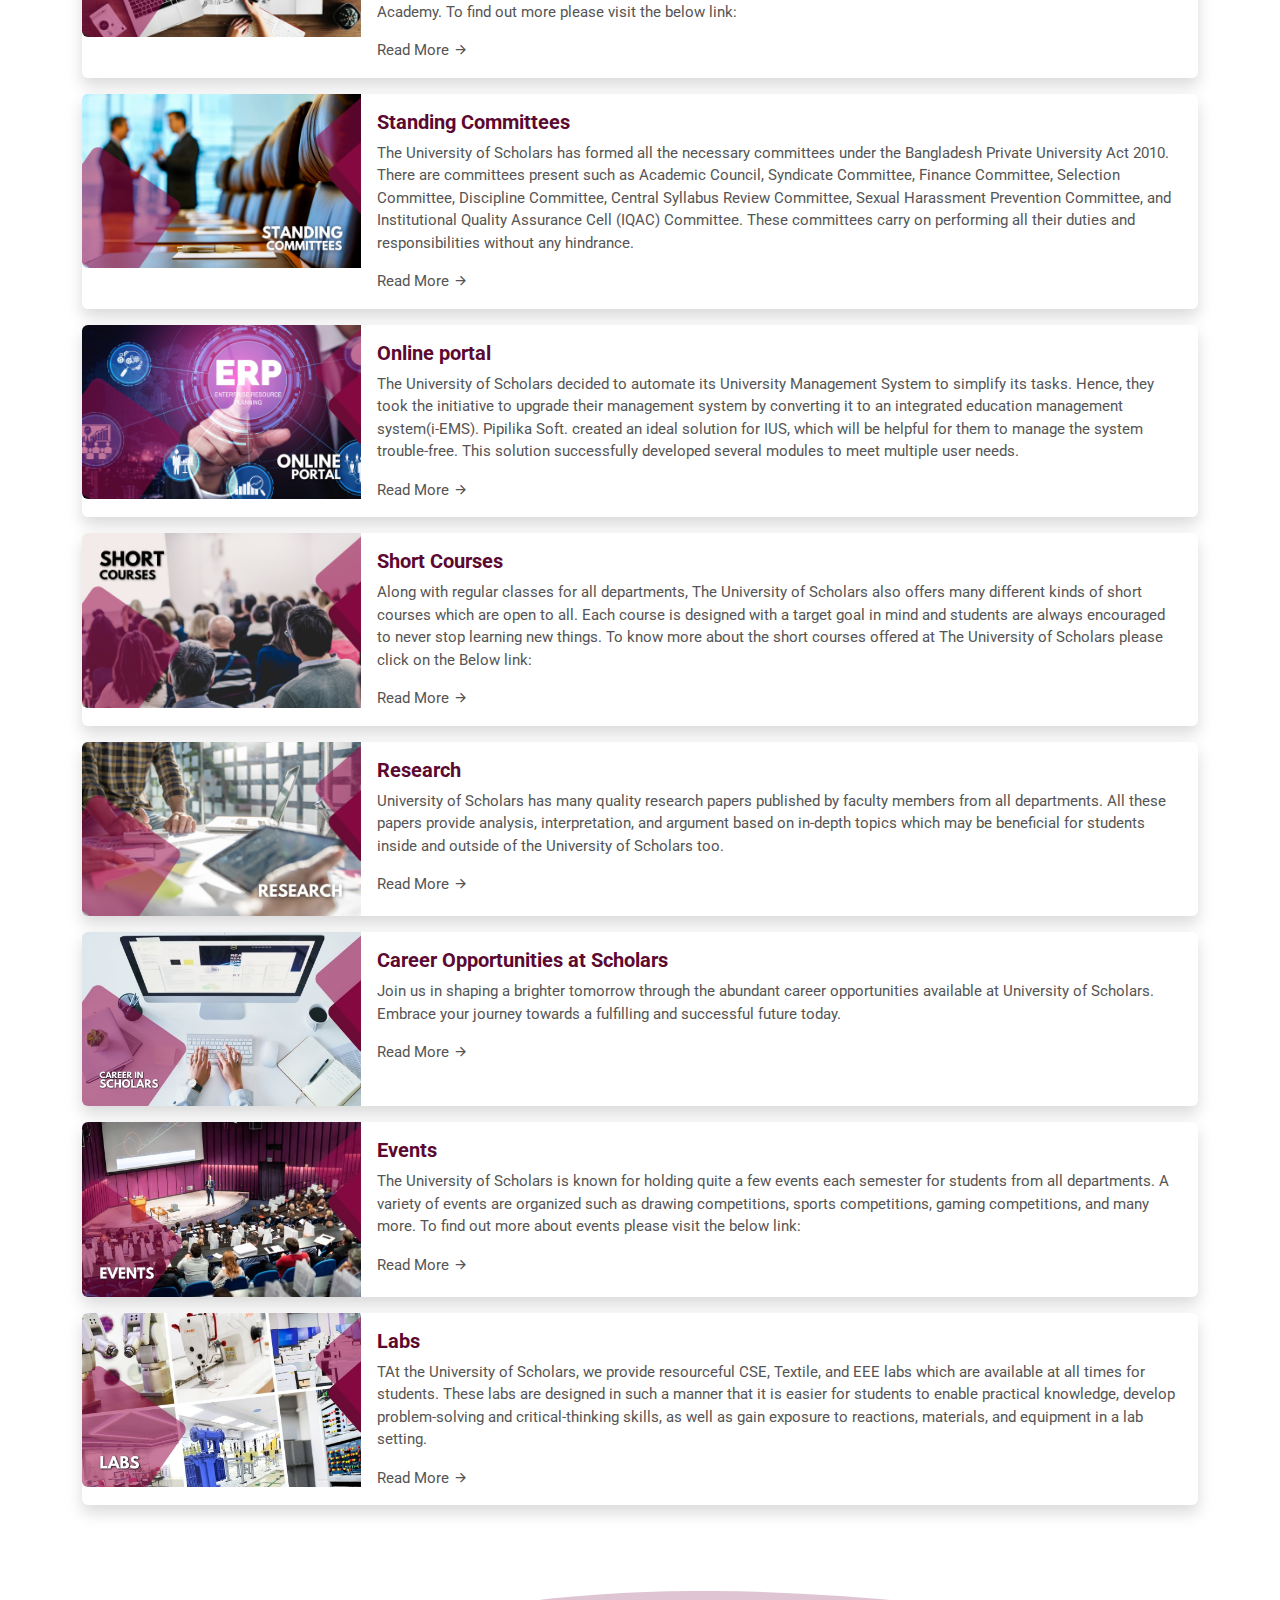
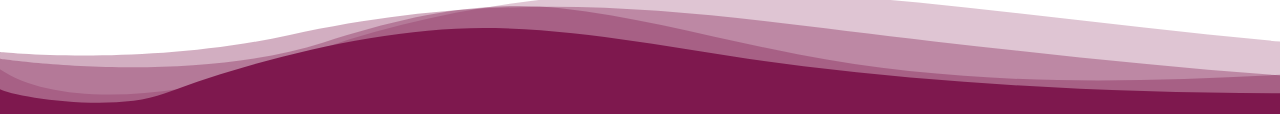
==== commit 8c5c56bf: "add news section" ====
--- a/index.html
+++ b/index.html
@@ -372,6 +372,346 @@
          </section>
         <!-- Message from chairman section end -->
 
+        <!-- News section start -->
+         <section class="news_section">
+            <div class="container">
+
+                <div class="card mb-3 border-0 shadow">
+                    <div class="row g-0">
+                        <div class="col-md-3">
+                            <a href="#" class="text-decoration-none"><img src="assets/images/notice_board.jpeg" class="img-fluid w-100 rounded-start" alt="notice_board"></a>
+                        </div>
+                        <div class="col-md-9">
+                            <div class="card-body">
+                                <h5 class="card-title"><a href="#" class="text-decoration-none">Notice Board</a></h5>
+                                <p class="card-text">The “Notice Board” page is regularly updated for any notices from the university. Generally, notices with current
+                                student affairs and admission are published here. Notices related to clubs and alumni activities are updated on the
+                                “Club” and “Alumni” pages. The notices are uploaded as text, PDF, images, or multiple formats. Students are encouraged
+                                to check this page regularly.</p>
+                                <p class="card-text"><a href="#" class="text-decoration-none">Read More <i class="ri-arrow-right-line"></i></a></p>
+                            </div>
+                        </div>
+                    </div>
+                </div>
+                
+                <div class="card mb-3 border-0 shadow">
+                    <div class="row g-0">
+                        <div class="col-md-3">
+                            <a href="#" class="text-decoration-none"><img src="assets/images/recorded_class.jpeg" class="img-fluid w-100 rounded-start" alt="notice_board"></a>
+                        </div>
+                        <div class="col-md-9">
+                            <div class="card-body">
+                                <h5 class="card-title"><a href="#" class="text-decoration-none">Recorded Classrooms</a></h5>
+                                <p class="card-text">All our classes are equipped with a Recording system. After finishing the classes, the recorded class videos are
+                                collected. After brief editing, those recorded videos are uploaded to the university’s YouTube channel. Even if a
+                                student misses any class or wishes to review any lesson, it is an excellent, readily available option. Please find below
+                                the link to our YouTube channel. Your feedback regarding any recording is highly appreciated.</p>
+                                <p class="card-text"><a href="#" class="text-decoration-none">View All <i class="ri-arrow-right-line"></i></a></p>
+                            </div>
+                        </div>
+                    </div>
+                </div>
+                
+                <div class="card mb-3 border-0 shadow">
+                    <div class="row g-0">
+                        <div class="col-md-3">
+                            <a href="#" class="text-decoration-none"><img src="assets/images/blogs.jpeg" class="img-fluid w-100 rounded-start" alt="notice_board"></a>
+                        </div>
+                        <div class="col-md-9">
+                            <div class="card-body">
+                                <h5 class="card-title"><a href="#" class="text-decoration-none">Blogs</a></h5>
+                                <p class="card-text">AAt the University of Scholars, students are always encouraged to write blogs that reflect their thoughts and ideas as an
+                                individual. They write amazing blogs that showcase their experience and journey. Continuing students are always welcome
+                                to give blog writing a chance and inspire fellow students by sharing their unique involvement as University of Scholars
+                                students. Please check for yourself and give them a read!</p>
+                                <p class="card-text"><a href="#" class="text-decoration-none">View All <i class="ri-arrow-right-line"></i></a></p>
+                            </div>
+                        </div>
+                    </div>
+                </div>
+                
+                <div class="card mb-3 border-0 shadow">
+                    <div class="row g-0">
+                        <div class="col-md-3">
+                            <a href="#" class="text-decoration-none"><img src="assets/images/apply_now.jpg"class="img-fluid w-100 rounded-start" alt="apply_now"></a>
+                        </div>
+                        <div class="col-md-9">
+                            <div class="card-body">
+                                <h5 class="card-title"><a href="#" class="text-decoration-none">Admission</a></h5>
+                                <p class="card-text">AThe University of Scholars is working with the slogan- We Build Professionals- and follows an American curriculum with a
+                                strong emphasis on using technology for teaching and learning. For valuable information about the University of Scholars
+                                Admission requirements, Fees Structure, Scholarship, and any other student queries regarding the Admission process -
+                                click below!</p>
+                                <p class="card-text"><a href="#" class="text-decoration-none">Register Now <i class="ri-arrow-right-line"></i></a></p>
+                            </div>
+                        </div>
+                    </div>
+                </div>
+                
+                <div class="card mb-3 border-0 shadow">
+                    <div class="row g-0">
+                        <div class="col-md-3">
+                            <a href="#" class="text-decoration-none"><img src="assets/images/campus_life.jpeg" class="img-fluid img-fluid w-100 rounded-start" alt="campus_life"></a>
+                        </div>
+                        <div class="col-md-9">
+                            <div class="card-body">
+                                <h5 class="card-title"><a href="#" class="text-decoration-none">Campus</a></h5>
+                                <p class="card-text">We say we have the most well-decorated campus among all the universities. The University has a beautiful mosque and a
+                                library on the 10th floor with a separate study zone area where the students have all-time access. A play zone is
+                                located on the 16th floor where students can spend their leisure time enjoying playing games like billiards, air hockey,
+                                table tennis, and also play station games. Let us share a glimpse with you!</p>
+                                <p class="card-text"><a href="#" class="text-decoration-none">Read More <i class="ri-arrow-right-line"></i></a></p>
+                            </div>
+                        </div>
+                    </div>
+                </div>
+                
+                <div class="card mb-3 border-0 shadow">
+                    <div class="row g-0">
+                        <div class="col-md-3">
+                            <a href="#" class="text-decoration-none"><img src="assets/images/clubs.jpeg" class="    img-fluid w-100 rounded-start" alt="clubs"></a>
+                        </div>
+                        <div class="col-md-9">
+                            <div class="card-body">
+                                <h5 class="card-title"><a href="#" class="text-decoration-none">Clubs</a></h5>
+                                <p class="card-text">The University of Scholars has funded various clubs the faculty members and students have built together. Almost all the
+                                departments at The University of Scholars are associated with one or more than one clubs! The purpose of these clubs is
+                                to bring students together, help them acclimate to life at the university, and connect them to other students and
+                                alumni. To learn more about the different clubs present and their activities, please visit the below link:</p>
+                                <p class="card-text"><a href="#" class="text-decoration-none">Read More <i class="ri-arrow-right-line"></i></a></p>
+                            </div>
+                        </div>
+                    </div>
+                </div>
+                
+                <div class="card mb-3 border-0 shadow">
+                    <div class="row g-0">
+                        <div class="col-md-3">
+                            <a href="#" class="text-decoration-none"><img src="assets/images/student_support.jpg" class="img-fluid w-100 rounded-start" alt="student_support"></a>
+                        </div>
+                        <div class="col-md-9">
+                            <div class="card-body">
+                                <h5 class="card-title"><a href="#" class="text-decoration-none">Student Support</a></h5>
+                                <p class="card-text">For students, the University of Scholars established one-stop support. Moreover, designated student counselors are ready
+                                to help the existing and upcoming students with career counseling and educational support, such as helping them to get
+                                placements after graduation, having one-to-one sessions in a stress-free environment, and solving any in-campus
+                                conflicts. The students are welcome to visit the student advisor, Mr. H.M Atif Wafik, on the 3rd floor of the campus or
+                                call him at 01629444666 (6 A.M - 10 P.M.)</p>
+                                <p class="card-text"><a href="#" class="text-decoration-none">Read More <i class="ri-arrow-right-line"></i></a></p>
+                            </div>
+                        </div>
+                    </div>
+                </div>
+                
+                <div class="card mb-3 border-0 shadow">
+                    <div class="row g-0">
+                        <div class="col-md-3">
+                            <a href="#" class="text-decoration-none"><img src="assets/images/Allumni_association.jpeg" class="img-fluid w-100 rounded-start" alt="Allumni_association"></a>
+                        </div>
+                        <div class="col-md-9">
+                            <div class="card-body">
+                                <h5 class="card-title"><a href="#" class="text-decoration-none">SAlumni Associations</a></h5>
+                                <p class="card-text">The University of Scholars alumni are placed in almost all industries. They are very active on campus too. University of
+                                Scholars Alumni Association is an independent organization. The Association arranges special get-togethers, regular
+                                updates on University of Scholars activities, and new programs exclusively designed for former students. It provides a
+                                perfect platform to renew students' connections with old friends and keep them connected. The Alumni Association
+                                leverages alumni and friends' resources, talents, and initiatives to advise, guide, advocate for and support the
+                                Association and the university in achieving their respective missions and goals. Please find out more about the Alumni
+                                association and its activities. Connect to the Association and build your network.</p>
+                                <p class="card-text"><a href="#" class="text-decoration-none">Read More <i class="ri-arrow-right-line"></i></a></p>
+                            </div>
+                        </div>
+                    </div>
+                </div>
+                
+                <div class="card mb-3 border-0 shadow">
+                    <div class="row g-0">
+                        <div class="col-md-3">
+                            <a href="#" class="text-decoration-none"><img src="assets/images/university_colaboration.jpeg" class="img-fluid w-100 rounded-start" alt="university_colaboration"></a>
+                        </div>
+                        <div class="col-md-9">
+                            <div class="card-body">
+                                <h5 class="card-title"><a href="#" class="text-decoration-none">Other University Collaboration</a></h5>
+                                <p class="card-text">The University of Scholars has collaborated with a few locally and internationally to enhance knowledge, education, and,
+                                most importantly, different skills. Academic Collaboration means a formal relationship of an educational nature with
+                                third parties, such as joint degree programs, memoranda of understanding, joint institutes or centers, and similar
+                                relationships.</p>
+                                <p class="card-text"><a href="#" class="text-decoration-none">Read More <i class="ri-arrow-right-line"></i></a></p>
+                            </div>
+                        </div>
+                    </div>
+                </div>
+                
+                <div class="card mb-3 border-0 shadow">
+                    <div class="row g-0">
+                        <div class="col-md-3">
+                            <a href="#" class="text-decoration-none"><img src="assets/images/accreditation.jpeg" class="img-fluid w-100 rounded-start" alt="accreditation"></a>
+                        </div>
+                        <div class="col-md-9">
+                            <div class="card-body">
+                                <h5 class="card-title"><a href="#" class="text-decoration-none">Accreditation</a></h5>
+                                <p class="card-text">Accreditation is the recognition from an accrediting agency that an institution maintains a certain level of educational
+                                standards. Standards for program accreditation consist of statements that are internationally recognized and widely
+                                accepted as good practices in higher education. The Bangladesh Accreditation Council accredited The University of
+                                Scholars shortly after visiting the campus and doing a quality check for themselves. In addition, the Bangladesh
+                                Accreditation Council also monitors all employees/faculties hired for the university, and faculty members are also
+                                offered training services for their future enhancement of skills and learning.</p>
+                                <p class="card-text"><a href="#" class="text-decoration-none">Read More <i class="ri-arrow-right-line"></i></a></p>
+                            </div>
+                        </div>
+                    </div>
+                </div>
+                
+                <div class="card mb-3 border-0 shadow">
+                    <div class="row g-0">
+                        <div class="col-md-3">
+                            <a href="#" class="text-decoration-none"><img src="assets/images/industrial_collaboration.jpeg" class="img-fluid w-100 rounded-start" alt="industrial_collaboration"></a>
+                        </div>
+                        <div class="col-md-9">
+                            <div class="card-body">
+                                <h5 class="card-title"><a href="#" class="text-decoration-none">Industrial Collaboration</a></h5>
+                                <p class="card-text">The University of Scholars has acquired quite a few industry collaborations from various well-known industries and keeps
+                                on searching for more prosperous ventures in the future too. Below mentioned are some of the successful collaborations
+                                by The University of Scholars till now, collaborations with companies such as Reverie Power & Automation Engineering
+                                Ltd., Wadhwani Foundation, Nohor Initiatives, Global Law Thinkers Society, and Taibah Academy. To find out more please
+                                visit the below link:</p>
+                                <p class="card-text"><a href="#" class="text-decoration-none">Read More <i class="ri-arrow-right-line"></i></a></p>
+                            </div>
+                        </div>
+                    </div>
+                </div>
+                
+                <div class="card mb-3 border-0 shadow">
+                    <div class="row g-0">
+                        <div class="col-md-3">
+                            <a href="#" class="text-decoration-none"><img src="assets/images/standing commitees.jpeg" class="img-fluid w-100 rounded-start" alt="standing commitees"></a>
+                        </div>
+                        <div class="col-md-9">
+                            <div class="card-body">
+                                <h5 class="card-title"><a href="#" class="text-decoration-none">Standing Committees</a></h5>
+                                <p class="card-text">The University of Scholars has formed all the necessary committees under the Bangladesh Private University Act 2010.
+                                There are committees present such as Academic Council, Syndicate Committee, Finance Committee, Selection Committee,
+                                Discipline Committee, Central Syllabus Review Committee, Sexual Harassment Prevention Committee, and Institutional
+                                Quality Assurance Cell (IQAC) Committee. These committees carry on performing all their duties and responsibilities
+                                without any hindrance.</p>
+                                <p class="card-text"><a href="#" class="text-decoration-none">Read More <i class="ri-arrow-right-line"></i></a></p>
+                            </div>
+                        </div>
+                    </div>
+                </div>
+                
+                <div class="card mb-3 border-0 shadow">
+                    <div class="row g-0">
+                        <div class="col-md-3">
+                            <a href="#" class="text-decoration-none"><img src="assets/images/online_portal.jpeg" class="img-fluid w-100 h-auto rounded-start" alt="online_portal"></a>
+                        </div>
+                        <div class="col-md-9">
+                            <div class="card-body">
+                                <h5 class="card-title"><a href="#" class="text-decoration-none">Online portal</a></h5>
+                                <p class="card-text">The University of Scholars decided to automate its University Management System to simplify its tasks. Hence, they took
+                                the initiative to upgrade their management system by converting it to an integrated education management system(i-EMS).
+                                Pipilika Soft. created an ideal solution for IUS, which will be helpful for them to manage the system trouble-free. This
+                                solution successfully developed several modules to meet multiple user needs.</p>
+                                <p class="card-text"><a href="#" class="text-decoration-none">Read More <i class="ri-arrow-right-line"></i></a></p>
+                            </div>
+                        </div>
+                    </div>
+                </div>
+                
+                <div class="card mb-3 border-0 shadow">
+                    <div class="row g-0">
+                        <div class="col-md-3">
+                            <a href="#" class="text-decoration-none"><img src="assets/images/short_courses.jpeg" class="img-fluid w-100 rounded-start" alt="short_courses"></a>
+                        </div>
+                        <div class="col-md-9">
+                            <div class="card-body">
+                                <h5 class="card-title"><a href="#" class="text-decoration-none">Short Courses</a></h5>
+                                <p class="card-text">Along with regular classes for all departments, The University of Scholars also offers many different kinds of short
+                                courses which are open to all. Each course is designed with a target goal in mind and students are always encouraged to
+                                never stop learning new things. To know more about the short courses offered at The University of Scholars please click
+                                on the Below link:</p>
+                                <p class="card-text"><a href="#" class="text-decoration-none">Read More <i class="ri-arrow-right-line"></i></a></p>
+                            </div>
+                        </div>
+                    </div>
+                </div>
+                
+                <div class="card mb-3 border-0 shadow">
+                    <div class="row g-0">
+                        <div class="col-md-3">
+                            <a href="#" class="text-decoration-none"><img src="assets/images/research.jpeg" class="img-fluid w-100 rounded-start" alt="research"></a>
+                        </div>
+                        <div class="col-md-9">
+                            <div class="card-body">
+                                <h5 class="card-title"><a href="#" class="text-decoration-none">Research</a></h5>
+                                <p class="card-text">University of Scholars has many quality research papers published by faculty members from all departments. All these
+                                papers provide analysis, interpretation, and argument based on in-depth topics which may be beneficial for students
+                                inside and outside of the University of Scholars too.</p>
+                                <p class="card-text"><a href="#" class="text-decoration-none">Read More <i class="ri-arrow-right-line"></i></a></p>
+                            </div>
+                        </div>
+                    </div>
+                </div>
+                
+                <div class="card mb-3 border-0 shadow">
+                    <div class="row g-0">
+                        <div class="col-md-3">
+                            <a href="#" class="text-decoration-none"><img src="assets/images/career_in_scholars.jpg" class="img-fluid w-100 rounded-start" alt="career_in_scholars"></a>
+                        </div>
+                        <div class="col-md-9">
+                            <div class="card-body">
+                                <h5 class="card-title"><a href="#" class="text-decoration-none">Career Opportunities at Scholars</a></h5>
+                                <p class="card-text">Join us in shaping a brighter tomorrow through the abundant career opportunities available at University of Scholars.
+                                Embrace your journey towards a fulfilling and successful future today.</p>
+                                <p class="card-text"><a href="#" class="text-decoration-none">Read More <i class="ri-arrow-right-line"></i></a></p>
+                            </div>
+                        </div>
+                    </div>
+                </div>
+                
+                <div class="card mb-3 border-0 shadow">
+                    <div class="row g-0">
+                        <div class="col-md-3">
+                            <a href="#" class="text-decoration-none"><img src="assets/images/events.jpg" class="img-fluid w-100 rounded-start" alt="events"></a>
+                        </div>
+                        <div class="col-md-9">
+                            <div class="card-body">
+                                <h5 class="card-title"><a href="#" class="text-decoration-none">Events</a></h5>
+                                <p class="card-text">The University of Scholars is known for holding quite a few events each semester for students from all departments. A
+                                variety of events are organized such as drawing competitions, sports competitions, gaming competitions, and many more.
+                                To find out more about events please visit the below link:</p>
+                                <p class="card-text"><a href="#" class="text-decoration-none">Read More <i class="ri-arrow-right-line"></i></a></p>
+                            </div>
+                        </div>
+                    </div>
+                </div>
+                
+                <div class="card mb-3 border-0 shadow">
+                    <div class="row g-0">
+                        <div class="col-md-3">
+                            <a href="#" class="text-decoration-none"><img src="assets/images/labs.jpg" class="img-fluid w-100 rounded-start" alt="Labs"></a>
+                        </div>
+                        <div class="col-md-9">
+                            <div class="card-body">
+                                <h5 class="card-title"><a href="#" class="text-decoration-none">Labs</a></h5>
+                                <p class="card-text">TAt the University of Scholars, we provide resourceful CSE, Textile, and EEE labs which are available at all times for
+                                students. These labs are designed in such a manner that it is easier for students to enable practical knowledge, develop
+                                problem-solving and critical-thinking skills, as well as gain exposure to reactions, materials, and equipment in a lab
+                                setting.</p>
+                                <p class="card-text"><a href="#" class="text-decoration-none">Read More <i class="ri-arrow-right-line"></i></a></p>
+                            </div>
+                        </div>
+                    </div>
+                </div>
+
+            </div>
+         </section>
+
+         <section class="bottom_wave">
+            <img src="assets/images/bottom_waveFoote.svg" alt="bottom_wave">
+         </section>
+         <!-- News section end -->
+
 
     </main>
     <!-- Main section end -->
--- a/assets/css/style.css
+++ b/assets/css/style.css
@@ -222,4 +222,23 @@
   padding: 5px 10px;
 }
 
+/* News section start--------------------------- */
+main .news_section{
+  padding-top: 100px;
+  padding-bottom: 70px;
+}
+main .news_section .card-title a{
+  font-size: 20px;
+  font-weight: 700;
+  color: var(--heading_color);
+}
+main .news_section .card-text{
+  font-size: 15px;
+  font-weight: 400;
+  color: #555555;
+}
+main .news_section .card-text a{
+  color: #555555;
+}
+
 /* Main section end */
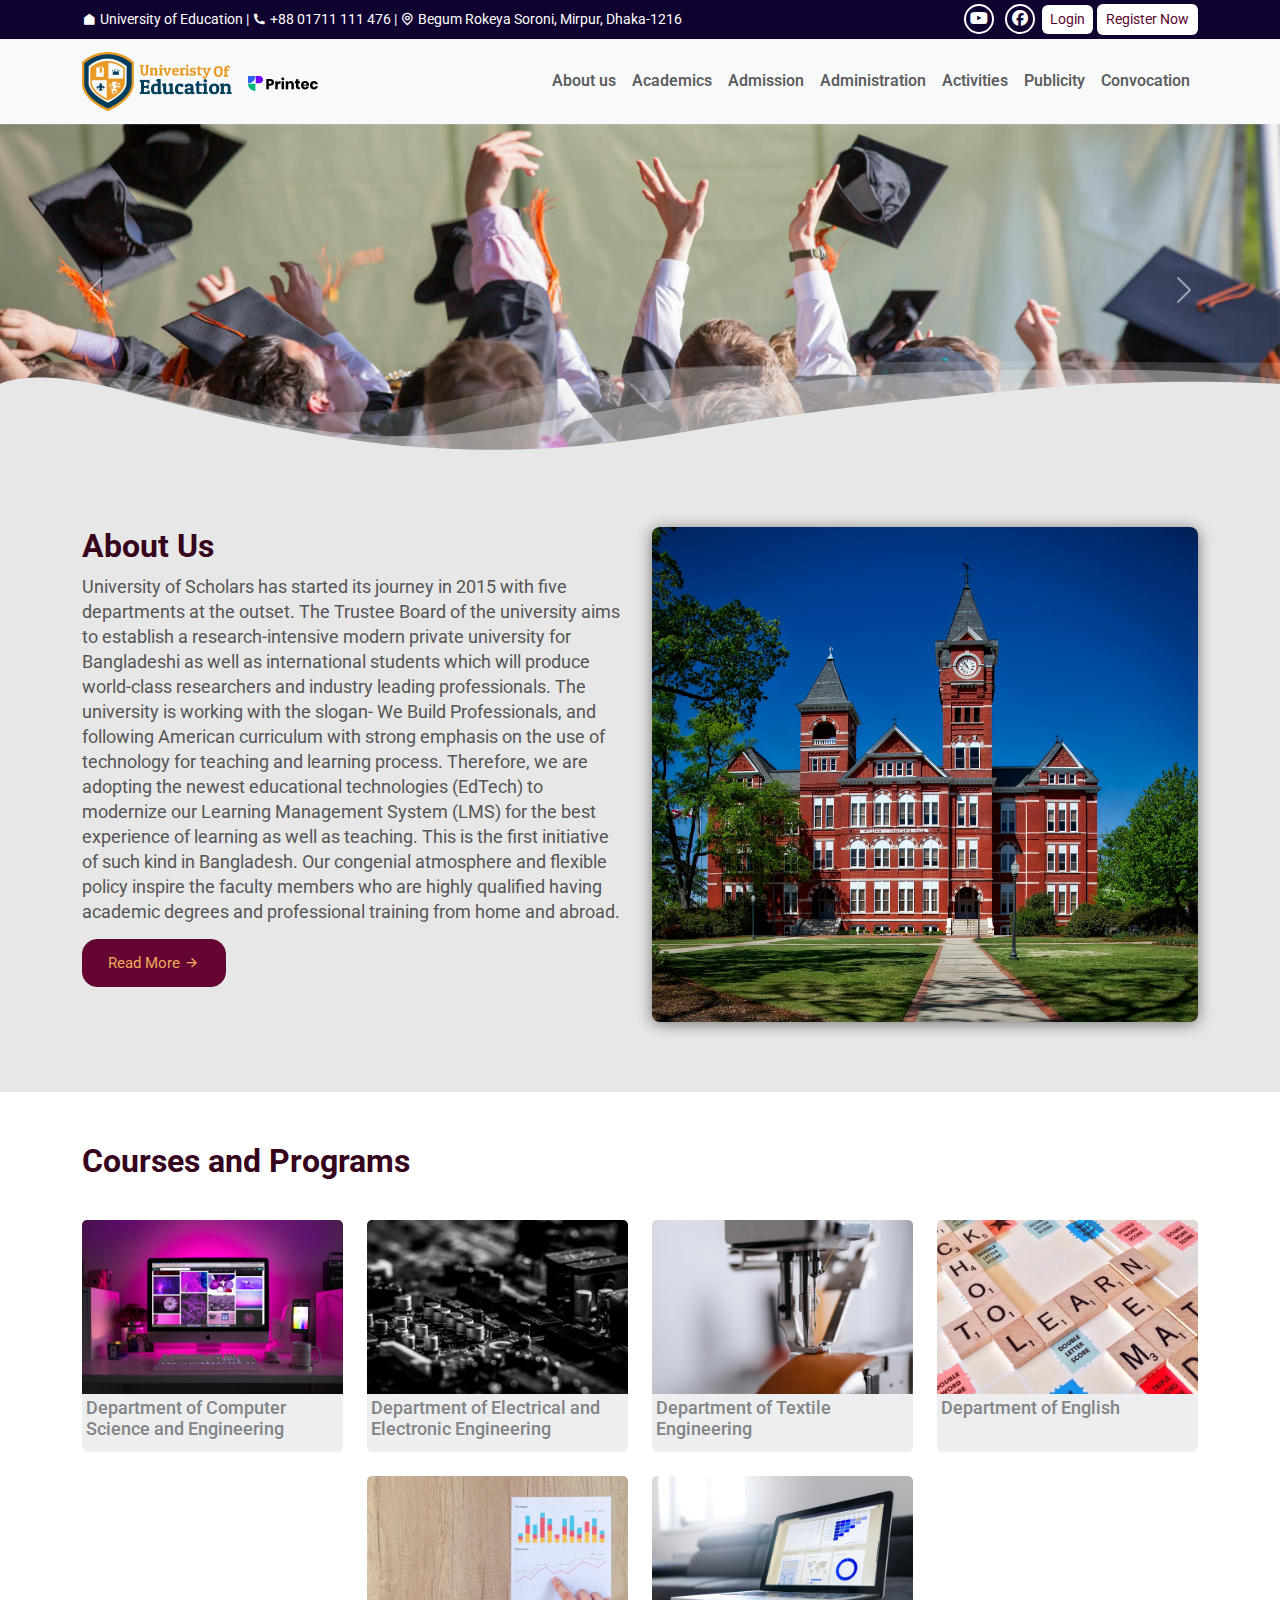
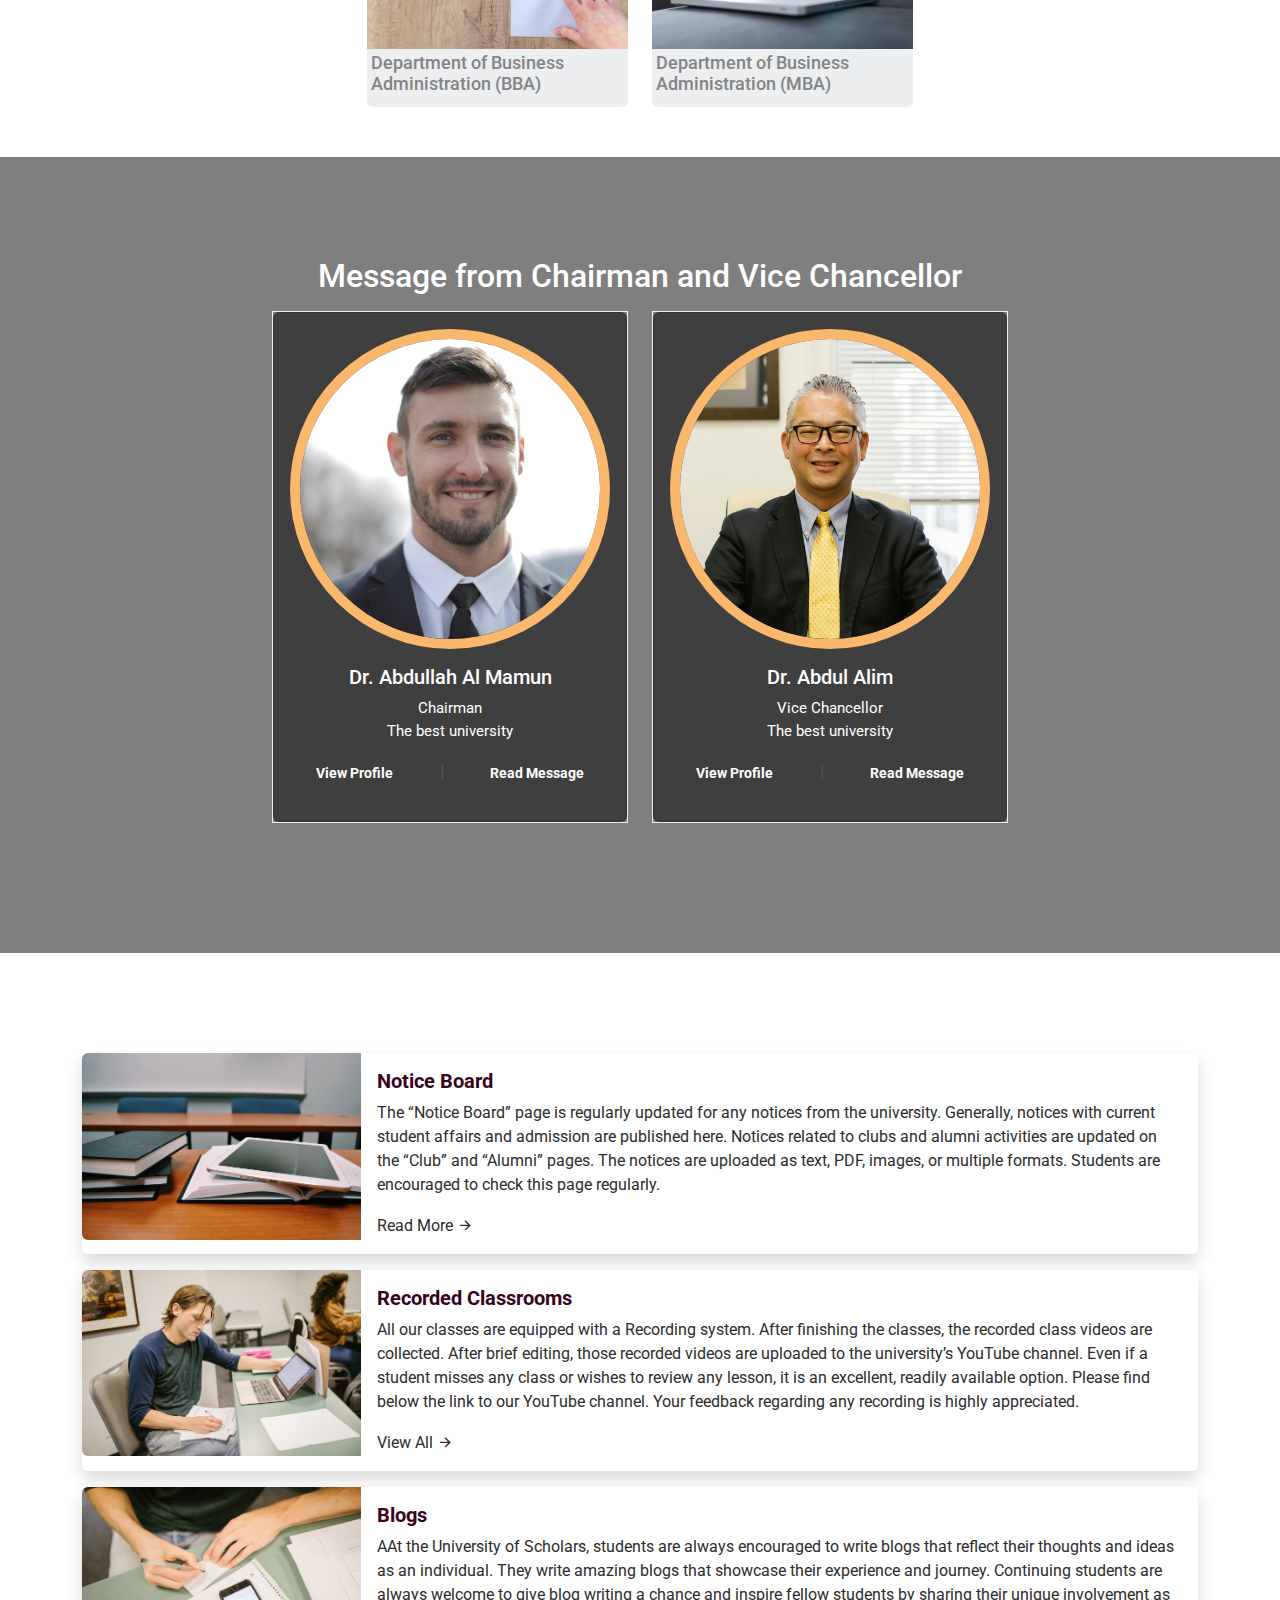
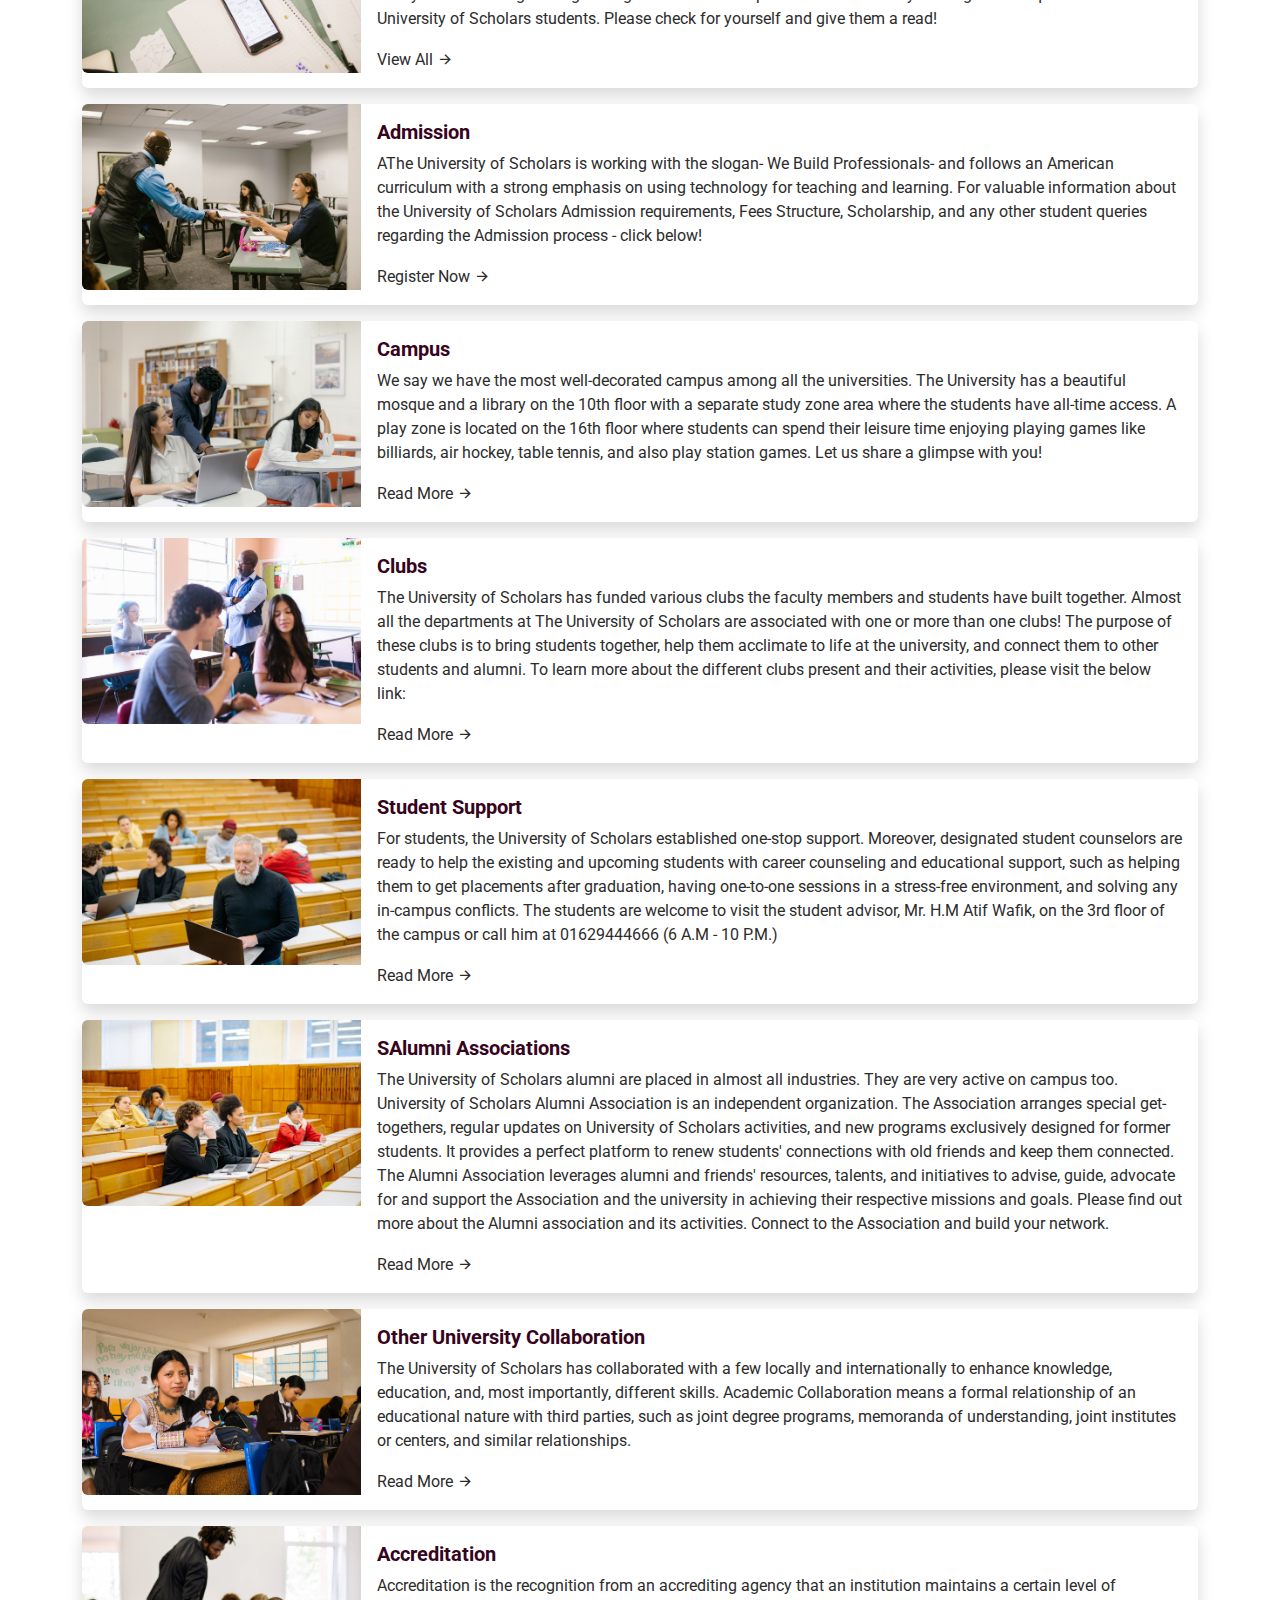
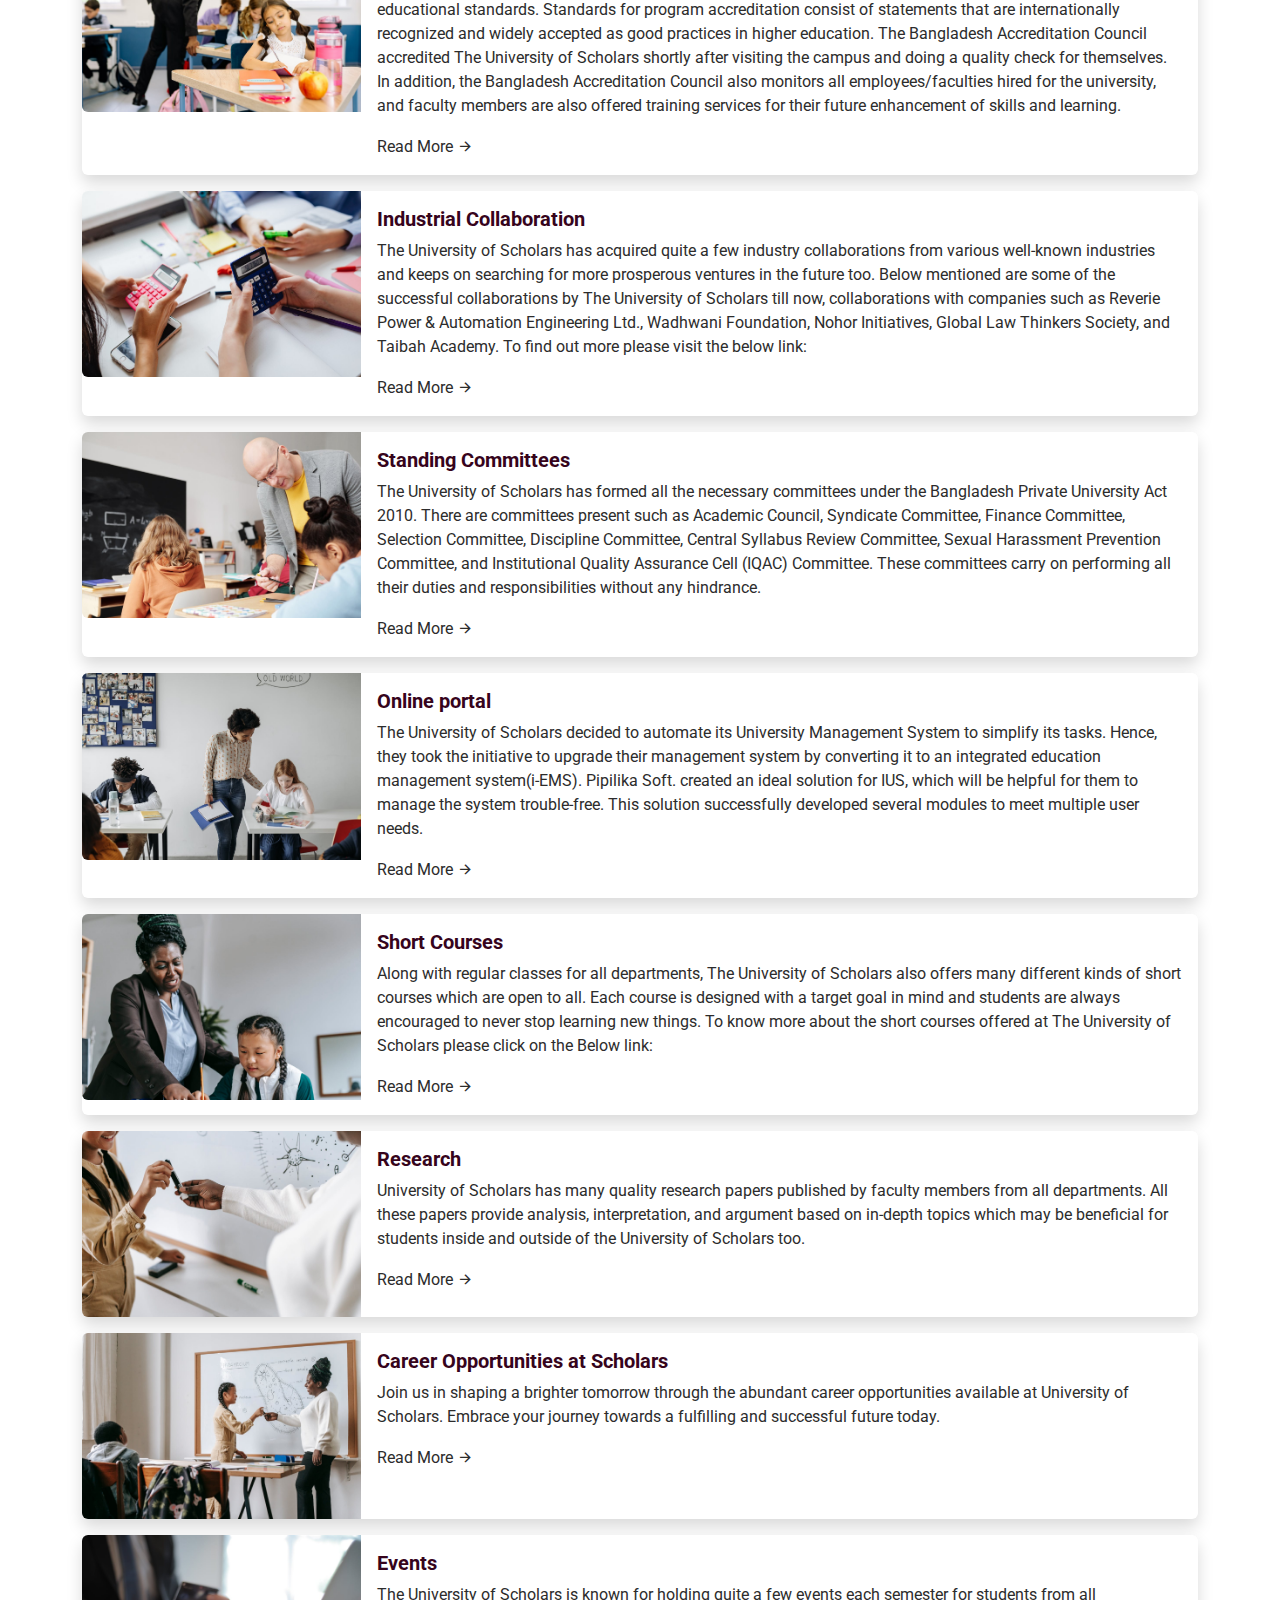
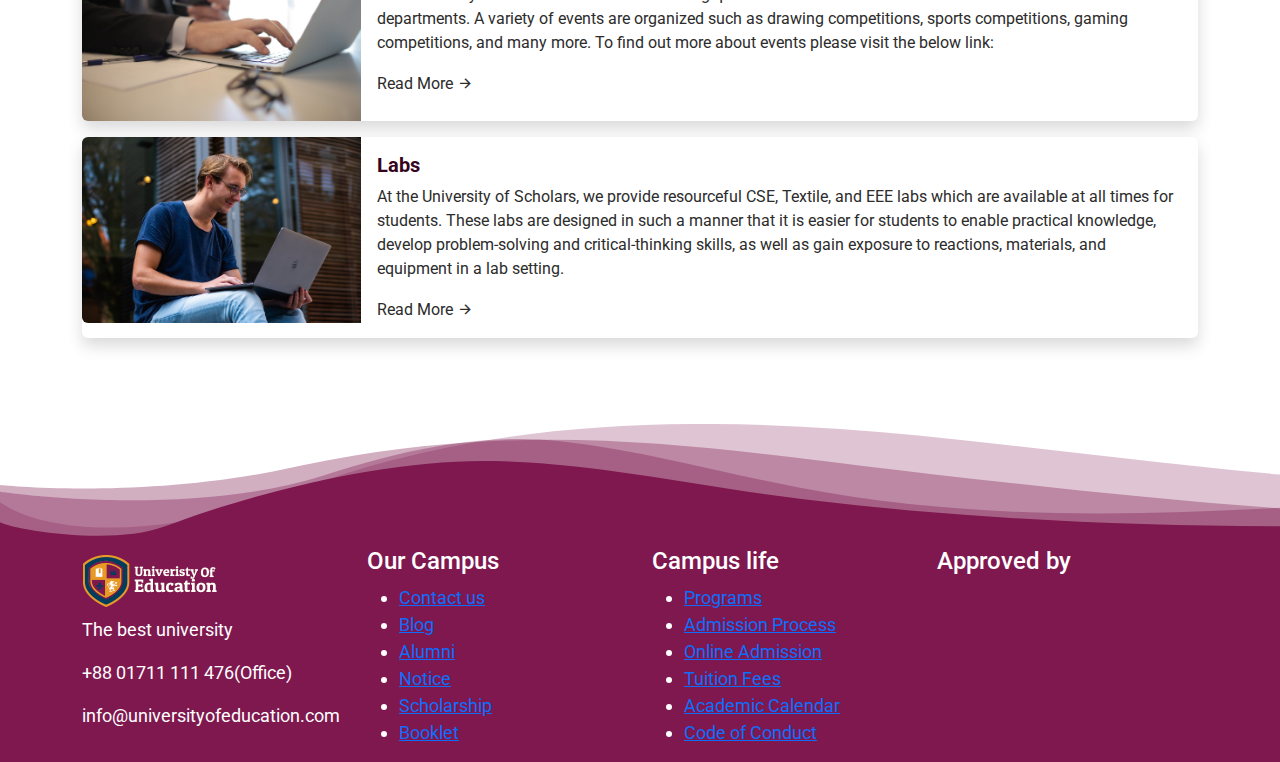
==== commit 7e483a1b: "change all images and update some code" ====
--- a/index.html
+++ b/index.html
@@ -34,9 +34,9 @@
                     <div class="col-md-8">
                         <div class="topHeader_left_content">
                             <p class="mb-0">
-                                <i class="ri-home-fill"></i> <a href="#">University of Scholars</a> | <i
-                                    class="ri-phone-fill"></i> <a href="tel:+88 01844 075 476">+88 01844 075 476</a> |
-                                <i class="ri-map-pin-line"></i> 40, Kemal Ataturk Ave, Banani, Dhaka-1213
+                                <i class="ri-home-fill"></i> <a href="#">University of Education</a> | <i
+                                    class="ri-phone-fill"></i> <a href="tel:+88 01711 111 476">+88 01711 111 476</a> |
+                                <i class="ri-map-pin-line"></i> Begum Rokeya Soroni, Mirpur, Dhaka-1216
                             </p>
                         </div>
                     </div>
@@ -51,10 +51,10 @@
                                         <i class="fab fa-facebook facebook"></i>
                                     </a></li>
                                 <li class="d-inline-block nav-item"><a href="#" class="nav-link btn highlited_menu"
-                                        target="_blank">iEMS</a></li>
+                                        target="_blank">Login</a></li>
                                 <li class="d-inline-block">
-                                    <a href="#" class="nav-item btn highlited_menu" target="_blank">Certificate
-                                        Varification</a>
+                                    <a href="#" class="nav-item btn highlited_menu" target="_blank">Register
+                                        Now</a>
                                 </li>
                             </ul>
                         </div>
@@ -67,10 +67,10 @@
         <div class="main_header">
             <nav class="navbar navbar-expand-lg bg-body-tertiary">
                 <div class="container">
-                    <a class="navbar-brand" href="#"><img src="assets/images/header_logo1.png" width="230"
+                    <a class="navbar-brand" href="#"><img src="assets/images/logo.png" width="150"
                             alt="Main Logo" /></a>
-                    <a href="#"><img src="assets/images/header_convocation.png" width="70" alt="convocation" /></a>
-                    <a href="#"><img src="assets/images/header_register-now.png" width="120" alt="register-now" /></a>
+                    <a href="#"><img src="assets/images/logo2.svg" width="70" alt="convocation" /></a>
+                    <!-- <a href="#"><img src="assets/images/header_register-now.png" width="120" alt="register-now" /></a> -->
                     <button class="navbar-toggler" type="button" data-bs-toggle="collapse" data-bs-target="#navbarNav"
                         aria-controls="navbarNav" aria-expanded="false" aria-label="Toggle navigation">
                         <span class="navbar-toggler-icon"></span>
@@ -169,7 +169,7 @@
                             </li>
                             <li class="nav-item dropdown">
                                 <a class="nav-link" href="#" role="button" aria-expanded="true">
-                                    Convocation 2025
+                                    Convocation
                                 </a>
                                 <ul class="dropdown-menu">
                                     <li><a class="dropdown-item" href="#">Action</a></li>
@@ -191,13 +191,12 @@
 
     <!-- Main section start -->
     <main>
-        <!-- Hero section -->
-        <!-- Hero section -->
+        <!-- Hero section start -->
         <section class="hero_section">
             <div id="carouselExampleInterval" class="carousel slide" data-bs-ride="carousel">
                 <div class="carousel-inner" data-bs-interval="2000">
                     <div class="carousel-item active">
-                        <img src="assets/images/banner1.png" class="d-block w-100" alt="banner1" />
+                        <img src="assets/images/banner1.jpg" class="d-block w-100" alt="banner1" />
                     </div>
                     <div class="carousel-item">
                         <img src="assets/images/banner2.jpg" class="d-block w-100" alt="banner2" />
@@ -209,7 +208,7 @@
                         <img src="assets/images/banner4.jpg" class="d-block w-100" alt="banner4" />
                     </div>
                     <div class="carousel-item">
-                        <img src="assets/images/banner5.jpeg" class="d-block w-100" alt="banner5" />
+                        <img src="assets/images/banner5.jpg" class="d-block w-100" alt="banner5" />
                     </div>
                 </div>
                 <button class="carousel-control-prev" type="button" data-bs-target="#carouselExampleInterval"
@@ -276,7 +275,7 @@
                     <div class="col-md-3">
                         <a href="#" class="text-decoration-none">
                             <div class="card border-0">
-                                <img src="assets/images/eeek.jpg" class="card-img-top" alt="courses1">
+                                <img src="assets/images/eee.jpg" class="card-img-top" alt="courses1">
                                 <div class="card-body p-1">
                                     <h5 class="card-title">Department of Electrical and Electronic Engineering</h5>
                                 </div>
@@ -329,18 +328,20 @@
         <!-- Courses section end -->
 
         <!-- Message from chairman section start -->
-         <section class="message_from_chairman">
+        <section class="message_from_chairman">
             <div class="container">
                 <h2 class="text-center text-white position-relative mb-3">Message from Chairman and Vice Chancellor</h2>
                 <div class="row justify-content-center">
                     <div class="col-lg-4 col-md-6">
                         <div class="single_card">
                             <div class="card p-3">
-                                <img src="assets/images/chairman.jpg" class="card-img-top w-100" alt="chairman">
+                                <img src="assets/images/profile1.jpg" class="card-img-top w-100" alt="chairman">
                                 <div class="card-body">
-                                    <a href="#" class="text-decoration-none"><h5 class="card-title">Admiral M. Farid Habib (Retd)</h5></a>
-                                    <p class="card-text">Chairman, BOT <br>
-                                    University of Scholars</p>
+                                    <a href="#" class="text-decoration-none">
+                                        <h5 class="card-title">Dr. Abdullah Al Mamun</h5>
+                                    </a>
+                                    <p class="card-text">Chairman <br>
+                                        The best university</p>
                                     <div class="btn_special">
                                         <a href="#">View Profile</a>
                                         <span>|</span>
@@ -353,11 +354,13 @@
                     <div class="col-lg-4 col-md-6">
                         <div class="single_card">
                             <div class="card p-3">
-                                <img src="assets/images/vice_chanchalor.jpg" class="card-img-top w-100" alt="vice_chanchalor">
+                                <img src="assets/images/profile2.jpg" class="card-img-top w-100" alt="vice_chanchalor">
                                 <div class="card-body">
-                                    <a href="#" class="text-decoration-none"><h5 class="card-title">Dr. Enamul Basher</h5></a>
+                                    <a href="#" class="text-decoration-none">
+                                        <h5 class="card-title">Dr. Abdul Alim</h5>
+                                    </a>
                                     <p class="card-text">Vice Chancellor <br>
-                                    University of Scholars</p>
+                                        The best university</p>
                                     <div class="btn_special">
                                         <a href="#">View Profile</a>
                                         <span>|</span>
@@ -369,352 +372,498 @@
                     </div>
                 </div>
             </div>
-         </section>
+        </section>
         <!-- Message from chairman section end -->
 
         <!-- News section start -->
-         <section class="news_section">
+        <section class="news_section">
             <div class="container">
 
                 <div class="card mb-3 border-0 shadow">
                     <div class="row g-0">
                         <div class="col-md-3">
-                            <a href="#" class="text-decoration-none"><img src="assets/images/notice_board.jpeg" class="img-fluid w-100 rounded-start" alt="notice_board"></a>
+                            <a href="#" class="text-decoration-none"><img src="assets/images/news1.jpg"
+                                    class="img-fluid w-100 rounded-start" alt="notice_board"></a>
                         </div>
                         <div class="col-md-9">
                             <div class="card-body">
                                 <h5 class="card-title"><a href="#" class="text-decoration-none">Notice Board</a></h5>
-                                <p class="card-text">The “Notice Board” page is regularly updated for any notices from the university. Generally, notices with current
-                                student affairs and admission are published here. Notices related to clubs and alumni activities are updated on the
-                                “Club” and “Alumni” pages. The notices are uploaded as text, PDF, images, or multiple formats. Students are encouraged
-                                to check this page regularly.</p>
-                                <p class="card-text"><a href="#" class="text-decoration-none">Read More <i class="ri-arrow-right-line"></i></a></p>
-                            </div>
-                        </div>
-                    </div>
-                </div>
-                
-                <div class="card mb-3 border-0 shadow">
-                    <div class="row g-0">
-                        <div class="col-md-3">
-                            <a href="#" class="text-decoration-none"><img src="assets/images/recorded_class.jpeg" class="img-fluid w-100 rounded-start" alt="notice_board"></a>
-                        </div>
-                        <div class="col-md-9">
-                            <div class="card-body">
-                                <h5 class="card-title"><a href="#" class="text-decoration-none">Recorded Classrooms</a></h5>
-                                <p class="card-text">All our classes are equipped with a Recording system. After finishing the classes, the recorded class videos are
-                                collected. After brief editing, those recorded videos are uploaded to the university’s YouTube channel. Even if a
-                                student misses any class or wishes to review any lesson, it is an excellent, readily available option. Please find below
-                                the link to our YouTube channel. Your feedback regarding any recording is highly appreciated.</p>
-                                <p class="card-text"><a href="#" class="text-decoration-none">View All <i class="ri-arrow-right-line"></i></a></p>
-                            </div>
-                        </div>
-                    </div>
-                </div>
-                
-                <div class="card mb-3 border-0 shadow">
-                    <div class="row g-0">
-                        <div class="col-md-3">
-                            <a href="#" class="text-decoration-none"><img src="assets/images/blogs.jpeg" class="img-fluid w-100 rounded-start" alt="notice_board"></a>
+                                <p class="card-text">The “Notice Board” page is regularly updated for any notices from
+                                    the university. Generally, notices with current
+                                    student affairs and admission are published here. Notices related to clubs and
+                                    alumni activities are updated on the
+                                    “Club” and “Alumni” pages. The notices are uploaded as text, PDF, images, or
+                                    multiple formats. Students are encouraged
+                                    to check this page regularly.</p>
+                                <p class="card-text"><a href="#" class="text-decoration-none">Read More <i
+                                            class="ri-arrow-right-line"></i></a></p>
+                            </div>
+                        </div>
+                    </div>
+                </div>
+
+                <div class="card mb-3 border-0 shadow">
+                    <div class="row g-0">
+                        <div class="col-md-3">
+                            <a href="#" class="text-decoration-none"><img src="assets/images/news2.jpg"
+                                    class="img-fluid w-100 rounded-start" alt="notice_board"></a>
+                        </div>
+                        <div class="col-md-9">
+                            <div class="card-body">
+                                <h5 class="card-title"><a href="#" class="text-decoration-none">Recorded Classrooms</a>
+                                </h5>
+                                <p class="card-text">All our classes are equipped with a Recording system. After
+                                    finishing the classes, the recorded class videos are
+                                    collected. After brief editing, those recorded videos are uploaded to the
+                                    university’s YouTube channel. Even if a
+                                    student misses any class or wishes to review any lesson, it is an excellent, readily
+                                    available option. Please find below
+                                    the link to our YouTube channel. Your feedback regarding any recording is highly
+                                    appreciated.</p>
+                                <p class="card-text"><a href="#" class="text-decoration-none">View All <i
+                                            class="ri-arrow-right-line"></i></a></p>
+                            </div>
+                        </div>
+                    </div>
+                </div>
+
+                <div class="card mb-3 border-0 shadow">
+                    <div class="row g-0">
+                        <div class="col-md-3">
+                            <a href="#" class="text-decoration-none"><img src="assets/images/news3.jpg"
+                                    class="img-fluid w-100 rounded-start" alt="notice_board"></a>
                         </div>
                         <div class="col-md-9">
                             <div class="card-body">
                                 <h5 class="card-title"><a href="#" class="text-decoration-none">Blogs</a></h5>
-                                <p class="card-text">AAt the University of Scholars, students are always encouraged to write blogs that reflect their thoughts and ideas as an
-                                individual. They write amazing blogs that showcase their experience and journey. Continuing students are always welcome
-                                to give blog writing a chance and inspire fellow students by sharing their unique involvement as University of Scholars
-                                students. Please check for yourself and give them a read!</p>
-                                <p class="card-text"><a href="#" class="text-decoration-none">View All <i class="ri-arrow-right-line"></i></a></p>
-                            </div>
-                        </div>
-                    </div>
-                </div>
-                
-                <div class="card mb-3 border-0 shadow">
-                    <div class="row g-0">
-                        <div class="col-md-3">
-                            <a href="#" class="text-decoration-none"><img src="assets/images/apply_now.jpg"class="img-fluid w-100 rounded-start" alt="apply_now"></a>
+                                <p class="card-text">AAt the University of Scholars, students are always encouraged to
+                                    write blogs that reflect their thoughts and ideas as an
+                                    individual. They write amazing blogs that showcase their experience and journey.
+                                    Continuing students are always welcome
+                                    to give blog writing a chance and inspire fellow students by sharing their unique
+                                    involvement as University of Scholars
+                                    students. Please check for yourself and give them a read!</p>
+                                <p class="card-text"><a href="#" class="text-decoration-none">View All <i
+                                            class="ri-arrow-right-line"></i></a></p>
+                            </div>
+                        </div>
+                    </div>
+                </div>
+
+                <div class="card mb-3 border-0 shadow">
+                    <div class="row g-0">
+                        <div class="col-md-3">
+                            <a href="#" class="text-decoration-none"><img src="assets/images/news4.jpg"
+                                    class="img-fluid w-100 rounded-start" alt="apply_now"></a>
                         </div>
                         <div class="col-md-9">
                             <div class="card-body">
                                 <h5 class="card-title"><a href="#" class="text-decoration-none">Admission</a></h5>
-                                <p class="card-text">AThe University of Scholars is working with the slogan- We Build Professionals- and follows an American curriculum with a
-                                strong emphasis on using technology for teaching and learning. For valuable information about the University of Scholars
-                                Admission requirements, Fees Structure, Scholarship, and any other student queries regarding the Admission process -
-                                click below!</p>
-                                <p class="card-text"><a href="#" class="text-decoration-none">Register Now <i class="ri-arrow-right-line"></i></a></p>
-                            </div>
-                        </div>
-                    </div>
-                </div>
-                
-                <div class="card mb-3 border-0 shadow">
-                    <div class="row g-0">
-                        <div class="col-md-3">
-                            <a href="#" class="text-decoration-none"><img src="assets/images/campus_life.jpeg" class="img-fluid img-fluid w-100 rounded-start" alt="campus_life"></a>
+                                <p class="card-text">AThe University of Scholars is working with the slogan- We Build
+                                    Professionals- and follows an American curriculum with a
+                                    strong emphasis on using technology for teaching and learning. For valuable
+                                    information about the University of Scholars
+                                    Admission requirements, Fees Structure, Scholarship, and any other student queries
+                                    regarding the Admission process -
+                                    click below!</p>
+                                <p class="card-text"><a href="#" class="text-decoration-none">Register Now <i
+                                            class="ri-arrow-right-line"></i></a></p>
+                            </div>
+                        </div>
+                    </div>
+                </div>
+
+                <div class="card mb-3 border-0 shadow">
+                    <div class="row g-0">
+                        <div class="col-md-3">
+                            <a href="#" class="text-decoration-none"><img src="assets/images/news5.jpg"
+                                    class="img-fluid img-fluid w-100 rounded-start" alt="campus_life"></a>
                         </div>
                         <div class="col-md-9">
                             <div class="card-body">
                                 <h5 class="card-title"><a href="#" class="text-decoration-none">Campus</a></h5>
-                                <p class="card-text">We say we have the most well-decorated campus among all the universities. The University has a beautiful mosque and a
-                                library on the 10th floor with a separate study zone area where the students have all-time access. A play zone is
-                                located on the 16th floor where students can spend their leisure time enjoying playing games like billiards, air hockey,
-                                table tennis, and also play station games. Let us share a glimpse with you!</p>
-                                <p class="card-text"><a href="#" class="text-decoration-none">Read More <i class="ri-arrow-right-line"></i></a></p>
-                            </div>
-                        </div>
-                    </div>
-                </div>
-                
-                <div class="card mb-3 border-0 shadow">
-                    <div class="row g-0">
-                        <div class="col-md-3">
-                            <a href="#" class="text-decoration-none"><img src="assets/images/clubs.jpeg" class="    img-fluid w-100 rounded-start" alt="clubs"></a>
+                                <p class="card-text">We say we have the most well-decorated campus among all the
+                                    universities. The University has a beautiful mosque and a
+                                    library on the 10th floor with a separate study zone area where the students have
+                                    all-time access. A play zone is
+                                    located on the 16th floor where students can spend their leisure time enjoying
+                                    playing games like billiards, air hockey,
+                                    table tennis, and also play station games. Let us share a glimpse with you!</p>
+                                <p class="card-text"><a href="#" class="text-decoration-none">Read More <i
+                                            class="ri-arrow-right-line"></i></a></p>
+                            </div>
+                        </div>
+                    </div>
+                </div>
+
+                <div class="card mb-3 border-0 shadow">
+                    <div class="row g-0">
+                        <div class="col-md-3">
+                            <a href="#" class="text-decoration-none"><img src="assets/images/news6.jpg"
+                                    class="    img-fluid w-100 rounded-start" alt="clubs"></a>
                         </div>
                         <div class="col-md-9">
                             <div class="card-body">
                                 <h5 class="card-title"><a href="#" class="text-decoration-none">Clubs</a></h5>
-                                <p class="card-text">The University of Scholars has funded various clubs the faculty members and students have built together. Almost all the
-                                departments at The University of Scholars are associated with one or more than one clubs! The purpose of these clubs is
-                                to bring students together, help them acclimate to life at the university, and connect them to other students and
-                                alumni. To learn more about the different clubs present and their activities, please visit the below link:</p>
-                                <p class="card-text"><a href="#" class="text-decoration-none">Read More <i class="ri-arrow-right-line"></i></a></p>
-                            </div>
-                        </div>
-                    </div>
-                </div>
-                
-                <div class="card mb-3 border-0 shadow">
-                    <div class="row g-0">
-                        <div class="col-md-3">
-                            <a href="#" class="text-decoration-none"><img src="assets/images/student_support.jpg" class="img-fluid w-100 rounded-start" alt="student_support"></a>
+                                <p class="card-text">The University of Scholars has funded various clubs the faculty
+                                    members and students have built together. Almost all the
+                                    departments at The University of Scholars are associated with one or more than one
+                                    clubs! The purpose of these clubs is
+                                    to bring students together, help them acclimate to life at the university, and
+                                    connect them to other students and
+                                    alumni. To learn more about the different clubs present and their activities, please
+                                    visit the below link:</p>
+                                <p class="card-text"><a href="#" class="text-decoration-none">Read More <i
+                                            class="ri-arrow-right-line"></i></a></p>
+                            </div>
+                        </div>
+                    </div>
+                </div>
+
+                <div class="card mb-3 border-0 shadow">
+                    <div class="row g-0">
+                        <div class="col-md-3">
+                            <a href="#" class="text-decoration-none"><img src="assets/images/news7.jpg"
+                                    class="img-fluid w-100 rounded-start" alt="student_support"></a>
                         </div>
                         <div class="col-md-9">
                             <div class="card-body">
                                 <h5 class="card-title"><a href="#" class="text-decoration-none">Student Support</a></h5>
-                                <p class="card-text">For students, the University of Scholars established one-stop support. Moreover, designated student counselors are ready
-                                to help the existing and upcoming students with career counseling and educational support, such as helping them to get
-                                placements after graduation, having one-to-one sessions in a stress-free environment, and solving any in-campus
-                                conflicts. The students are welcome to visit the student advisor, Mr. H.M Atif Wafik, on the 3rd floor of the campus or
-                                call him at 01629444666 (6 A.M - 10 P.M.)</p>
-                                <p class="card-text"><a href="#" class="text-decoration-none">Read More <i class="ri-arrow-right-line"></i></a></p>
-                            </div>
-                        </div>
-                    </div>
-                </div>
-                
-                <div class="card mb-3 border-0 shadow">
-                    <div class="row g-0">
-                        <div class="col-md-3">
-                            <a href="#" class="text-decoration-none"><img src="assets/images/Allumni_association.jpeg" class="img-fluid w-100 rounded-start" alt="Allumni_association"></a>
-                        </div>
-                        <div class="col-md-9">
-                            <div class="card-body">
-                                <h5 class="card-title"><a href="#" class="text-decoration-none">SAlumni Associations</a></h5>
-                                <p class="card-text">The University of Scholars alumni are placed in almost all industries. They are very active on campus too. University of
-                                Scholars Alumni Association is an independent organization. The Association arranges special get-togethers, regular
-                                updates on University of Scholars activities, and new programs exclusively designed for former students. It provides a
-                                perfect platform to renew students' connections with old friends and keep them connected. The Alumni Association
-                                leverages alumni and friends' resources, talents, and initiatives to advise, guide, advocate for and support the
-                                Association and the university in achieving their respective missions and goals. Please find out more about the Alumni
-                                association and its activities. Connect to the Association and build your network.</p>
-                                <p class="card-text"><a href="#" class="text-decoration-none">Read More <i class="ri-arrow-right-line"></i></a></p>
-                            </div>
-                        </div>
-                    </div>
-                </div>
-                
-                <div class="card mb-3 border-0 shadow">
-                    <div class="row g-0">
-                        <div class="col-md-3">
-                            <a href="#" class="text-decoration-none"><img src="assets/images/university_colaboration.jpeg" class="img-fluid w-100 rounded-start" alt="university_colaboration"></a>
-                        </div>
-                        <div class="col-md-9">
-                            <div class="card-body">
-                                <h5 class="card-title"><a href="#" class="text-decoration-none">Other University Collaboration</a></h5>
-                                <p class="card-text">The University of Scholars has collaborated with a few locally and internationally to enhance knowledge, education, and,
-                                most importantly, different skills. Academic Collaboration means a formal relationship of an educational nature with
-                                third parties, such as joint degree programs, memoranda of understanding, joint institutes or centers, and similar
-                                relationships.</p>
-                                <p class="card-text"><a href="#" class="text-decoration-none">Read More <i class="ri-arrow-right-line"></i></a></p>
-                            </div>
-                        </div>
-                    </div>
-                </div>
-                
-                <div class="card mb-3 border-0 shadow">
-                    <div class="row g-0">
-                        <div class="col-md-3">
-                            <a href="#" class="text-decoration-none"><img src="assets/images/accreditation.jpeg" class="img-fluid w-100 rounded-start" alt="accreditation"></a>
+                                <p class="card-text">For students, the University of Scholars established one-stop
+                                    support. Moreover, designated student counselors are ready
+                                    to help the existing and upcoming students with career counseling and educational
+                                    support, such as helping them to get
+                                    placements after graduation, having one-to-one sessions in a stress-free
+                                    environment, and solving any in-campus
+                                    conflicts. The students are welcome to visit the student advisor, Mr. H.M Atif
+                                    Wafik, on the 3rd floor of the campus or
+                                    call him at 01629444666 (6 A.M - 10 P.M.)</p>
+                                <p class="card-text"><a href="#" class="text-decoration-none">Read More <i
+                                            class="ri-arrow-right-line"></i></a></p>
+                            </div>
+                        </div>
+                    </div>
+                </div>
+
+                <div class="card mb-3 border-0 shadow">
+                    <div class="row g-0">
+                        <div class="col-md-3">
+                            <a href="#" class="text-decoration-none"><img src="assets/images/news8.jpg"
+                                    class="img-fluid w-100 rounded-start" alt="Allumni_association"></a>
+                        </div>
+                        <div class="col-md-9">
+                            <div class="card-body">
+                                <h5 class="card-title"><a href="#" class="text-decoration-none">SAlumni Associations</a>
+                                </h5>
+                                <p class="card-text">The University of Scholars alumni are placed in almost all
+                                    industries. They are very active on campus too. University of
+                                    Scholars Alumni Association is an independent organization. The Association arranges
+                                    special get-togethers, regular
+                                    updates on University of Scholars activities, and new programs exclusively designed
+                                    for former students. It provides a
+                                    perfect platform to renew students' connections with old friends and keep them
+                                    connected. The Alumni Association
+                                    leverages alumni and friends' resources, talents, and initiatives to advise, guide,
+                                    advocate for and support the
+                                    Association and the university in achieving their respective missions and goals.
+                                    Please find out more about the Alumni
+                                    association and its activities. Connect to the Association and build your network.
+                                </p>
+                                <p class="card-text"><a href="#" class="text-decoration-none">Read More <i
+                                            class="ri-arrow-right-line"></i></a></p>
+                            </div>
+                        </div>
+                    </div>
+                </div>
+
+                <div class="card mb-3 border-0 shadow">
+                    <div class="row g-0">
+                        <div class="col-md-3">
+                            <a href="#" class="text-decoration-none"><img
+                                    src="assets/images/news9.jpg"
+                                    class="img-fluid w-100 rounded-start" alt="university_colaboration"></a>
+                        </div>
+                        <div class="col-md-9">
+                            <div class="card-body">
+                                <h5 class="card-title"><a href="#" class="text-decoration-none">Other University
+                                        Collaboration</a></h5>
+                                <p class="card-text">The University of Scholars has collaborated with a few locally and
+                                    internationally to enhance knowledge, education, and,
+                                    most importantly, different skills. Academic Collaboration means a formal
+                                    relationship of an educational nature with
+                                    third parties, such as joint degree programs, memoranda of understanding, joint
+                                    institutes or centers, and similar
+                                    relationships.</p>
+                                <p class="card-text"><a href="#" class="text-decoration-none">Read More <i
+                                            class="ri-arrow-right-line"></i></a></p>
+                            </div>
+                        </div>
+                    </div>
+                </div>
+
+                <div class="card mb-3 border-0 shadow">
+                    <div class="row g-0">
+                        <div class="col-md-3">
+                            <a href="#" class="text-decoration-none"><img src="assets/images/news10.jpg"
+                                    class="img-fluid w-100 rounded-start" alt="accreditation"></a>
                         </div>
                         <div class="col-md-9">
                             <div class="card-body">
                                 <h5 class="card-title"><a href="#" class="text-decoration-none">Accreditation</a></h5>
-                                <p class="card-text">Accreditation is the recognition from an accrediting agency that an institution maintains a certain level of educational
-                                standards. Standards for program accreditation consist of statements that are internationally recognized and widely
-                                accepted as good practices in higher education. The Bangladesh Accreditation Council accredited The University of
-                                Scholars shortly after visiting the campus and doing a quality check for themselves. In addition, the Bangladesh
-                                Accreditation Council also monitors all employees/faculties hired for the university, and faculty members are also
-                                offered training services for their future enhancement of skills and learning.</p>
-                                <p class="card-text"><a href="#" class="text-decoration-none">Read More <i class="ri-arrow-right-line"></i></a></p>
-                            </div>
-                        </div>
-                    </div>
-                </div>
-                
-                <div class="card mb-3 border-0 shadow">
-                    <div class="row g-0">
-                        <div class="col-md-3">
-                            <a href="#" class="text-decoration-none"><img src="assets/images/industrial_collaboration.jpeg" class="img-fluid w-100 rounded-start" alt="industrial_collaboration"></a>
-                        </div>
-                        <div class="col-md-9">
-                            <div class="card-body">
-                                <h5 class="card-title"><a href="#" class="text-decoration-none">Industrial Collaboration</a></h5>
-                                <p class="card-text">The University of Scholars has acquired quite a few industry collaborations from various well-known industries and keeps
-                                on searching for more prosperous ventures in the future too. Below mentioned are some of the successful collaborations
-                                by The University of Scholars till now, collaborations with companies such as Reverie Power & Automation Engineering
-                                Ltd., Wadhwani Foundation, Nohor Initiatives, Global Law Thinkers Society, and Taibah Academy. To find out more please
-                                visit the below link:</p>
-                                <p class="card-text"><a href="#" class="text-decoration-none">Read More <i class="ri-arrow-right-line"></i></a></p>
-                            </div>
-                        </div>
-                    </div>
-                </div>
-                
-                <div class="card mb-3 border-0 shadow">
-                    <div class="row g-0">
-                        <div class="col-md-3">
-                            <a href="#" class="text-decoration-none"><img src="assets/images/standing commitees.jpeg" class="img-fluid w-100 rounded-start" alt="standing commitees"></a>
-                        </div>
-                        <div class="col-md-9">
-                            <div class="card-body">
-                                <h5 class="card-title"><a href="#" class="text-decoration-none">Standing Committees</a></h5>
-                                <p class="card-text">The University of Scholars has formed all the necessary committees under the Bangladesh Private University Act 2010.
-                                There are committees present such as Academic Council, Syndicate Committee, Finance Committee, Selection Committee,
-                                Discipline Committee, Central Syllabus Review Committee, Sexual Harassment Prevention Committee, and Institutional
-                                Quality Assurance Cell (IQAC) Committee. These committees carry on performing all their duties and responsibilities
-                                without any hindrance.</p>
-                                <p class="card-text"><a href="#" class="text-decoration-none">Read More <i class="ri-arrow-right-line"></i></a></p>
-                            </div>
-                        </div>
-                    </div>
-                </div>
-                
-                <div class="card mb-3 border-0 shadow">
-                    <div class="row g-0">
-                        <div class="col-md-3">
-                            <a href="#" class="text-decoration-none"><img src="assets/images/online_portal.jpeg" class="img-fluid w-100 h-auto rounded-start" alt="online_portal"></a>
+                                <p class="card-text">Accreditation is the recognition from an accrediting agency that an
+                                    institution maintains a certain level of educational
+                                    standards. Standards for program accreditation consist of statements that are
+                                    internationally recognized and widely
+                                    accepted as good practices in higher education. The Bangladesh Accreditation Council
+                                    accredited The University of
+                                    Scholars shortly after visiting the campus and doing a quality check for themselves.
+                                    In addition, the Bangladesh
+                                    Accreditation Council also monitors all employees/faculties hired for the
+                                    university, and faculty members are also
+                                    offered training services for their future enhancement of skills and learning.</p>
+                                <p class="card-text"><a href="#" class="text-decoration-none">Read More <i
+                                            class="ri-arrow-right-line"></i></a></p>
+                            </div>
+                        </div>
+                    </div>
+                </div>
+
+                <div class="card mb-3 border-0 shadow">
+                    <div class="row g-0">
+                        <div class="col-md-3">
+                            <a href="#" class="text-decoration-none"><img
+                                    src="assets/images/news11.jpg"
+                                    class="img-fluid w-100 rounded-start" alt="industrial_collaboration"></a>
+                        </div>
+                        <div class="col-md-9">
+                            <div class="card-body">
+                                <h5 class="card-title"><a href="#" class="text-decoration-none">Industrial
+                                        Collaboration</a></h5>
+                                <p class="card-text">The University of Scholars has acquired quite a few industry
+                                    collaborations from various well-known industries and keeps
+                                    on searching for more prosperous ventures in the future too. Below mentioned are
+                                    some of the successful collaborations
+                                    by The University of Scholars till now, collaborations with companies such as
+                                    Reverie Power & Automation Engineering
+                                    Ltd., Wadhwani Foundation, Nohor Initiatives, Global Law Thinkers Society, and
+                                    Taibah Academy. To find out more please
+                                    visit the below link:</p>
+                                <p class="card-text"><a href="#" class="text-decoration-none">Read More <i
+                                            class="ri-arrow-right-line"></i></a></p>
+                            </div>
+                        </div>
+                    </div>
+                </div>
+
+                <div class="card mb-3 border-0 shadow">
+                    <div class="row g-0">
+                        <div class="col-md-3">
+                            <a href="#" class="text-decoration-none"><img src="assets/images/news12.jpg"
+                                    class="img-fluid w-100 rounded-start" alt="standing commitees"></a>
+                        </div>
+                        <div class="col-md-9">
+                            <div class="card-body">
+                                <h5 class="card-title"><a href="#" class="text-decoration-none">Standing Committees</a>
+                                </h5>
+                                <p class="card-text">The University of Scholars has formed all the necessary committees
+                                    under the Bangladesh Private University Act 2010.
+                                    There are committees present such as Academic Council, Syndicate Committee, Finance
+                                    Committee, Selection Committee,
+                                    Discipline Committee, Central Syllabus Review Committee, Sexual Harassment
+                                    Prevention Committee, and Institutional
+                                    Quality Assurance Cell (IQAC) Committee. These committees carry on performing all
+                                    their duties and responsibilities
+                                    without any hindrance.</p>
+                                <p class="card-text"><a href="#" class="text-decoration-none">Read More <i
+                                            class="ri-arrow-right-line"></i></a></p>
+                            </div>
+                        </div>
+                    </div>
+                </div>
+
+                <div class="card mb-3 border-0 shadow">
+                    <div class="row g-0">
+                        <div class="col-md-3">
+                            <a href="#" class="text-decoration-none"><img src="assets/images/news13.jpg"
+                                    class="img-fluid w-100 h-auto rounded-start" alt="online_portal"></a>
                         </div>
                         <div class="col-md-9">
                             <div class="card-body">
                                 <h5 class="card-title"><a href="#" class="text-decoration-none">Online portal</a></h5>
-                                <p class="card-text">The University of Scholars decided to automate its University Management System to simplify its tasks. Hence, they took
-                                the initiative to upgrade their management system by converting it to an integrated education management system(i-EMS).
-                                Pipilika Soft. created an ideal solution for IUS, which will be helpful for them to manage the system trouble-free. This
-                                solution successfully developed several modules to meet multiple user needs.</p>
-                                <p class="card-text"><a href="#" class="text-decoration-none">Read More <i class="ri-arrow-right-line"></i></a></p>
-                            </div>
-                        </div>
-                    </div>
-                </div>
-                
-                <div class="card mb-3 border-0 shadow">
-                    <div class="row g-0">
-                        <div class="col-md-3">
-                            <a href="#" class="text-decoration-none"><img src="assets/images/short_courses.jpeg" class="img-fluid w-100 rounded-start" alt="short_courses"></a>
+                                <p class="card-text">The University of Scholars decided to automate its University
+                                    Management System to simplify its tasks. Hence, they took
+                                    the initiative to upgrade their management system by converting it to an integrated
+                                    education management system(i-EMS).
+                                    Pipilika Soft. created an ideal solution for IUS, which will be helpful for them to
+                                    manage the system trouble-free. This
+                                    solution successfully developed several modules to meet multiple user needs.</p>
+                                <p class="card-text"><a href="#" class="text-decoration-none">Read More <i
+                                            class="ri-arrow-right-line"></i></a></p>
+                            </div>
+                        </div>
+                    </div>
+                </div>
+
+                <div class="card mb-3 border-0 shadow">
+                    <div class="row g-0">
+                        <div class="col-md-3">
+                            <a href="#" class="text-decoration-none"><img src="assets/images/news14.jpg"
+                                    class="img-fluid w-100 rounded-start" alt="short_courses"></a>
                         </div>
                         <div class="col-md-9">
                             <div class="card-body">
                                 <h5 class="card-title"><a href="#" class="text-decoration-none">Short Courses</a></h5>
-                                <p class="card-text">Along with regular classes for all departments, The University of Scholars also offers many different kinds of short
-                                courses which are open to all. Each course is designed with a target goal in mind and students are always encouraged to
-                                never stop learning new things. To know more about the short courses offered at The University of Scholars please click
-                                on the Below link:</p>
-                                <p class="card-text"><a href="#" class="text-decoration-none">Read More <i class="ri-arrow-right-line"></i></a></p>
-                            </div>
-                        </div>
-                    </div>
-                </div>
-                
-                <div class="card mb-3 border-0 shadow">
-                    <div class="row g-0">
-                        <div class="col-md-3">
-                            <a href="#" class="text-decoration-none"><img src="assets/images/research.jpeg" class="img-fluid w-100 rounded-start" alt="research"></a>
+                                <p class="card-text">Along with regular classes for all departments, The University of
+                                    Scholars also offers many different kinds of short
+                                    courses which are open to all. Each course is designed with a target goal in mind
+                                    and students are always encouraged to
+                                    never stop learning new things. To know more about the short courses offered at The
+                                    University of Scholars please click
+                                    on the Below link:</p>
+                                <p class="card-text"><a href="#" class="text-decoration-none">Read More <i
+                                            class="ri-arrow-right-line"></i></a></p>
+                            </div>
+                        </div>
+                    </div>
+                </div>
+
+                <div class="card mb-3 border-0 shadow">
+                    <div class="row g-0">
+                        <div class="col-md-3">
+                            <a href="#" class="text-decoration-none"><img src="assets/images/news15.jpg"
+                                    class="img-fluid w-100 rounded-start" alt="research"></a>
                         </div>
                         <div class="col-md-9">
                             <div class="card-body">
                                 <h5 class="card-title"><a href="#" class="text-decoration-none">Research</a></h5>
-                                <p class="card-text">University of Scholars has many quality research papers published by faculty members from all departments. All these
-                                papers provide analysis, interpretation, and argument based on in-depth topics which may be beneficial for students
-                                inside and outside of the University of Scholars too.</p>
-                                <p class="card-text"><a href="#" class="text-decoration-none">Read More <i class="ri-arrow-right-line"></i></a></p>
-                            </div>
-                        </div>
-                    </div>
-                </div>
-                
-                <div class="card mb-3 border-0 shadow">
-                    <div class="row g-0">
-                        <div class="col-md-3">
-                            <a href="#" class="text-decoration-none"><img src="assets/images/career_in_scholars.jpg" class="img-fluid w-100 rounded-start" alt="career_in_scholars"></a>
-                        </div>
-                        <div class="col-md-9">
-                            <div class="card-body">
-                                <h5 class="card-title"><a href="#" class="text-decoration-none">Career Opportunities at Scholars</a></h5>
-                                <p class="card-text">Join us in shaping a brighter tomorrow through the abundant career opportunities available at University of Scholars.
-                                Embrace your journey towards a fulfilling and successful future today.</p>
-                                <p class="card-text"><a href="#" class="text-decoration-none">Read More <i class="ri-arrow-right-line"></i></a></p>
-                            </div>
-                        </div>
-                    </div>
-                </div>
-                
-                <div class="card mb-3 border-0 shadow">
-                    <div class="row g-0">
-                        <div class="col-md-3">
-                            <a href="#" class="text-decoration-none"><img src="assets/images/events.jpg" class="img-fluid w-100 rounded-start" alt="events"></a>
+                                <p class="card-text">University of Scholars has many quality research papers published
+                                    by faculty members from all departments. All these
+                                    papers provide analysis, interpretation, and argument based on in-depth topics which
+                                    may be beneficial for students
+                                    inside and outside of the University of Scholars too.</p>
+                                <p class="card-text"><a href="#" class="text-decoration-none">Read More <i
+                                            class="ri-arrow-right-line"></i></a></p>
+                            </div>
+                        </div>
+                    </div>
+                </div>
+
+                <div class="card mb-3 border-0 shadow">
+                    <div class="row g-0">
+                        <div class="col-md-3">
+                            <a href="#" class="text-decoration-none"><img src="assets/images/news16.jpg"
+                                    class="img-fluid w-100 rounded-start" alt="career_in_scholars"></a>
+                        </div>
+                        <div class="col-md-9">
+                            <div class="card-body">
+                                <h5 class="card-title"><a href="#" class="text-decoration-none">Career Opportunities at
+                                        Scholars</a></h5>
+                                <p class="card-text">Join us in shaping a brighter tomorrow through the abundant career
+                                    opportunities available at University of Scholars.
+                                    Embrace your journey towards a fulfilling and successful future today.</p>
+                                <p class="card-text"><a href="#" class="text-decoration-none">Read More <i
+                                            class="ri-arrow-right-line"></i></a></p>
+                            </div>
+                        </div>
+                    </div>
+                </div>
+
+                <div class="card mb-3 border-0 shadow">
+                    <div class="row g-0">
+                        <div class="col-md-3">
+                            <a href="#" class="text-decoration-none"><img src="assets/images/news17.jpg"
+                                    class="img-fluid w-100 rounded-start" alt="events"></a>
                         </div>
                         <div class="col-md-9">
                             <div class="card-body">
                                 <h5 class="card-title"><a href="#" class="text-decoration-none">Events</a></h5>
-                                <p class="card-text">The University of Scholars is known for holding quite a few events each semester for students from all departments. A
-                                variety of events are organized such as drawing competitions, sports competitions, gaming competitions, and many more.
-                                To find out more about events please visit the below link:</p>
-                                <p class="card-text"><a href="#" class="text-decoration-none">Read More <i class="ri-arrow-right-line"></i></a></p>
-                            </div>
-                        </div>
-                    </div>
-                </div>
-                
-                <div class="card mb-3 border-0 shadow">
-                    <div class="row g-0">
-                        <div class="col-md-3">
-                            <a href="#" class="text-decoration-none"><img src="assets/images/labs.jpg" class="img-fluid w-100 rounded-start" alt="Labs"></a>
+                                <p class="card-text">The University of Scholars is known for holding quite a few events
+                                    each semester for students from all departments. A
+                                    variety of events are organized such as drawing competitions, sports competitions,
+                                    gaming competitions, and many more.
+                                    To find out more about events please visit the below link:</p>
+                                <p class="card-text"><a href="#" class="text-decoration-none">Read More <i
+                                            class="ri-arrow-right-line"></i></a></p>
+                            </div>
+                        </div>
+                    </div>
+                </div>
+
+                <div class="card mb-3 border-0 shadow">
+                    <div class="row g-0">
+                        <div class="col-md-3">
+                            <a href="#" class="text-decoration-none"><img src="assets/images/news18.jpg"
+                                    class="img-fluid w-100 rounded-start" alt="Labs"></a>
                         </div>
                         <div class="col-md-9">
                             <div class="card-body">
                                 <h5 class="card-title"><a href="#" class="text-decoration-none">Labs</a></h5>
-                                <p class="card-text">TAt the University of Scholars, we provide resourceful CSE, Textile, and EEE labs which are available at all times for
-                                students. These labs are designed in such a manner that it is easier for students to enable practical knowledge, develop
-                                problem-solving and critical-thinking skills, as well as gain exposure to reactions, materials, and equipment in a lab
-                                setting.</p>
-                                <p class="card-text"><a href="#" class="text-decoration-none">Read More <i class="ri-arrow-right-line"></i></a></p>
+                                <p class="card-text">At the University of Scholars, we provide resourceful CSE, Textile,
+                                    and EEE labs which are available at all times for
+                                    students. These labs are designed in such a manner that it is easier for students to
+                                    enable practical knowledge, develop
+                                    problem-solving and critical-thinking skills, as well as gain exposure to reactions,
+                                    materials, and equipment in a lab
+                                    setting.</p>
+                                <p class="card-text"><a href="#" class="text-decoration-none">Read More <i
+                                            class="ri-arrow-right-line"></i></a></p>
                             </div>
                         </div>
                     </div>
                 </div>
 
             </div>
-         </section>
-
-         <section class="bottom_wave">
+        </section>
+
+        <section class="bottom_wave">
             <img src="assets/images/bottom_waveFoote.svg" alt="bottom_wave">
-         </section>
-         <!-- News section end -->
-
-
+        </section>
+        <!-- News section end -->
     </main>
     <!-- Main section end -->
+
+    <!-- Footer section start -->
+     <footer>
+        <div class="top_footer">
+            <div class="container">
+                <div class="row">
+                    <div class="col-md-3">
+                        <img src="assets/images/ft_logo.png" alt="logo">
+                        <p>The best university</p>
+                        <p>+88 01711 111 476(Office)</p>
+                        <p>info@universityofeducation.com</p>
+                    </div>
+                    <div class="col-md-3">
+                        <h4>Our Campus</h4>
+                        <ul>
+                            <li><a href="#">Contact us</a></li>
+                            <li><a href="#">Blog</a></li>
+                            <li><a href="#">Alumni</a></li>
+                            <li><a href="#">Notice</a></li>
+                            <li><a href="#">Scholarship</a></li>
+                            <li><a href="#">Booklet</a></li>
+                        </ul>
+                    </div>
+                    <div class="col-md-3">
+                        <h4>Campus life</h4>
+                        <ul>
+                            <li><a href="#">Programs</a></li>
+                            <li><a href="#">Admission Process</a></li>
+                            <li><a href="#">Online Admission</a></li>
+                            <li><a href="#">Tuition Fees</a></li>
+                            <li><a href="#">Academic Calendar</a></li>
+                            <li><a href="#">Code of Conduct</a></li>
+                        </ul>
+                    </div>
+                    <div class="col-md-3">
+                        <h4>Approved by</h4>
+                        
+                    </div>
+                </div>
+            </div>
+        </div>
+     </footer>
+     <!-- Footer section end -->
 
     <!-- Bootstrap JS -->
     <script src="vendor/bootstrap-5.3.3/js/bootstrap.bundle.min.js"></script>
--- a/assets/css/style.css
+++ b/assets/css/style.css
@@ -5,12 +5,12 @@
 }
 body {
   color: #555;
-  font-size: 15px;
+  font-size: 18px;
   font-family: "Roboto", serif;
   font-weight: 400;
 }
 :root {
-  --heading_color: #5c0931;
+  --heading_color: #36041c;
 }
 /* ==========================================
 header section start
@@ -22,7 +22,7 @@
   color: #fff;
 }
 header .top_header_area {
-  background-color: #5c0931;
+  background-color: #0f0130;
 }
 header .topHeader_left_content p {
   font-size: 14px;
@@ -44,8 +44,8 @@
 }
 header .topHeader_right_content ul li .highlited_menu {
   background: #ffffff;
-  color: #5c0931 !important;
-  padding: 3px 8px !important;
+  color: #5a042d !important;
+  padding: 4px 8px !important;
 }
 
 /* Main Header ------------------------------- */
@@ -62,7 +62,6 @@
   height: 2px;
   display: block;
   background-color: #0d6efd;
-
   transition: width 0.3s ease;
 }
 
@@ -84,6 +83,7 @@
 
 header .main_header ul li a {
   font-size: 16px;
+  font-weight: 600;
 }
 header .sticky {
   position: fixed;
@@ -125,21 +125,26 @@
   margin-bottom: 0px;
 }
 main .about_us .default_btn {
-  background-color: #5c0931;
-  color: #fab86d;
+  background-color: #660433;
+  color: #f0aa5b;
   font-size: 15px;
   padding: 12px 25px;
-  border-radius: 0;
+  margin-top: 15px;
+  border-radius: 15px;
   position: relative;
   -webkit-transition: all ease 0.5s;
   transition: all ease 0.5s;
   border: 1px solid #5c0931;
   z-index: 1;
+  -webkit-border-radius: 15px;
+  -moz-border-radius: 15px;
+  -ms-border-radius: 15px;
+  -o-border-radius: 15px;
 }
 main .about_us img {
   box-shadow: 0 2px 15px rgb(0 0 0 / 49%);
   border-radius: 8px;
-  margin-bottom: 30px;
+  margin-bottom: 20px;
 }
 
 /* ----------------Course section-------------------- */
@@ -152,11 +157,11 @@
   margin-bottom: 40px;
 }
 main .courses_section .card {
-  background-color: #f4f6f9;
+  background-color: #edeef0;
 }
 main .courses_section .card-title {
-  font-size: 20px;
-  line-height: 1.3;
+  font-size: 18px;
+  line-height: 1.3rem;
   margin-bottom: 0px;
   min-height: 50px;
   color: #828486;
@@ -188,18 +193,16 @@
 }
 main .message_from_chairman .single_card {
   text-align: center;
-  /* padding: 25px; */
   border: 1px solid #eee;
   margin-bottom: 30px;
   position: relative;
-  /* background: rgba(0, 0, 0, 0.7); */
 }
 main .message_from_chairman .single_card img {
   border-radius: 50%;
   border: 10px solid #fab86d;
 }
 main .message_from_chairman .single_card .card {
-  background: rgba(0, 0, 0, 0.7);
+  background: rgba(0, 0, 0, 0.5);
 }
 main .message_from_chairman .card-title {
   font-size: 20px;
@@ -233,12 +236,19 @@
   color: var(--heading_color);
 }
 main .news_section .card-text{
-  font-size: 15px;
+  font-size: 16px;
   font-weight: 400;
-  color: #555555;
+  color: #2c2c2c;
 }
 main .news_section .card-text a{
-  color: #555555;
+  color: #2c2c2c;
 }
 
 /* Main section end */
+
+
+/* ========================Footer Section Start======================= */
+footer .top_footer{
+  background-color: #7E184E;
+  color: #fff;
+}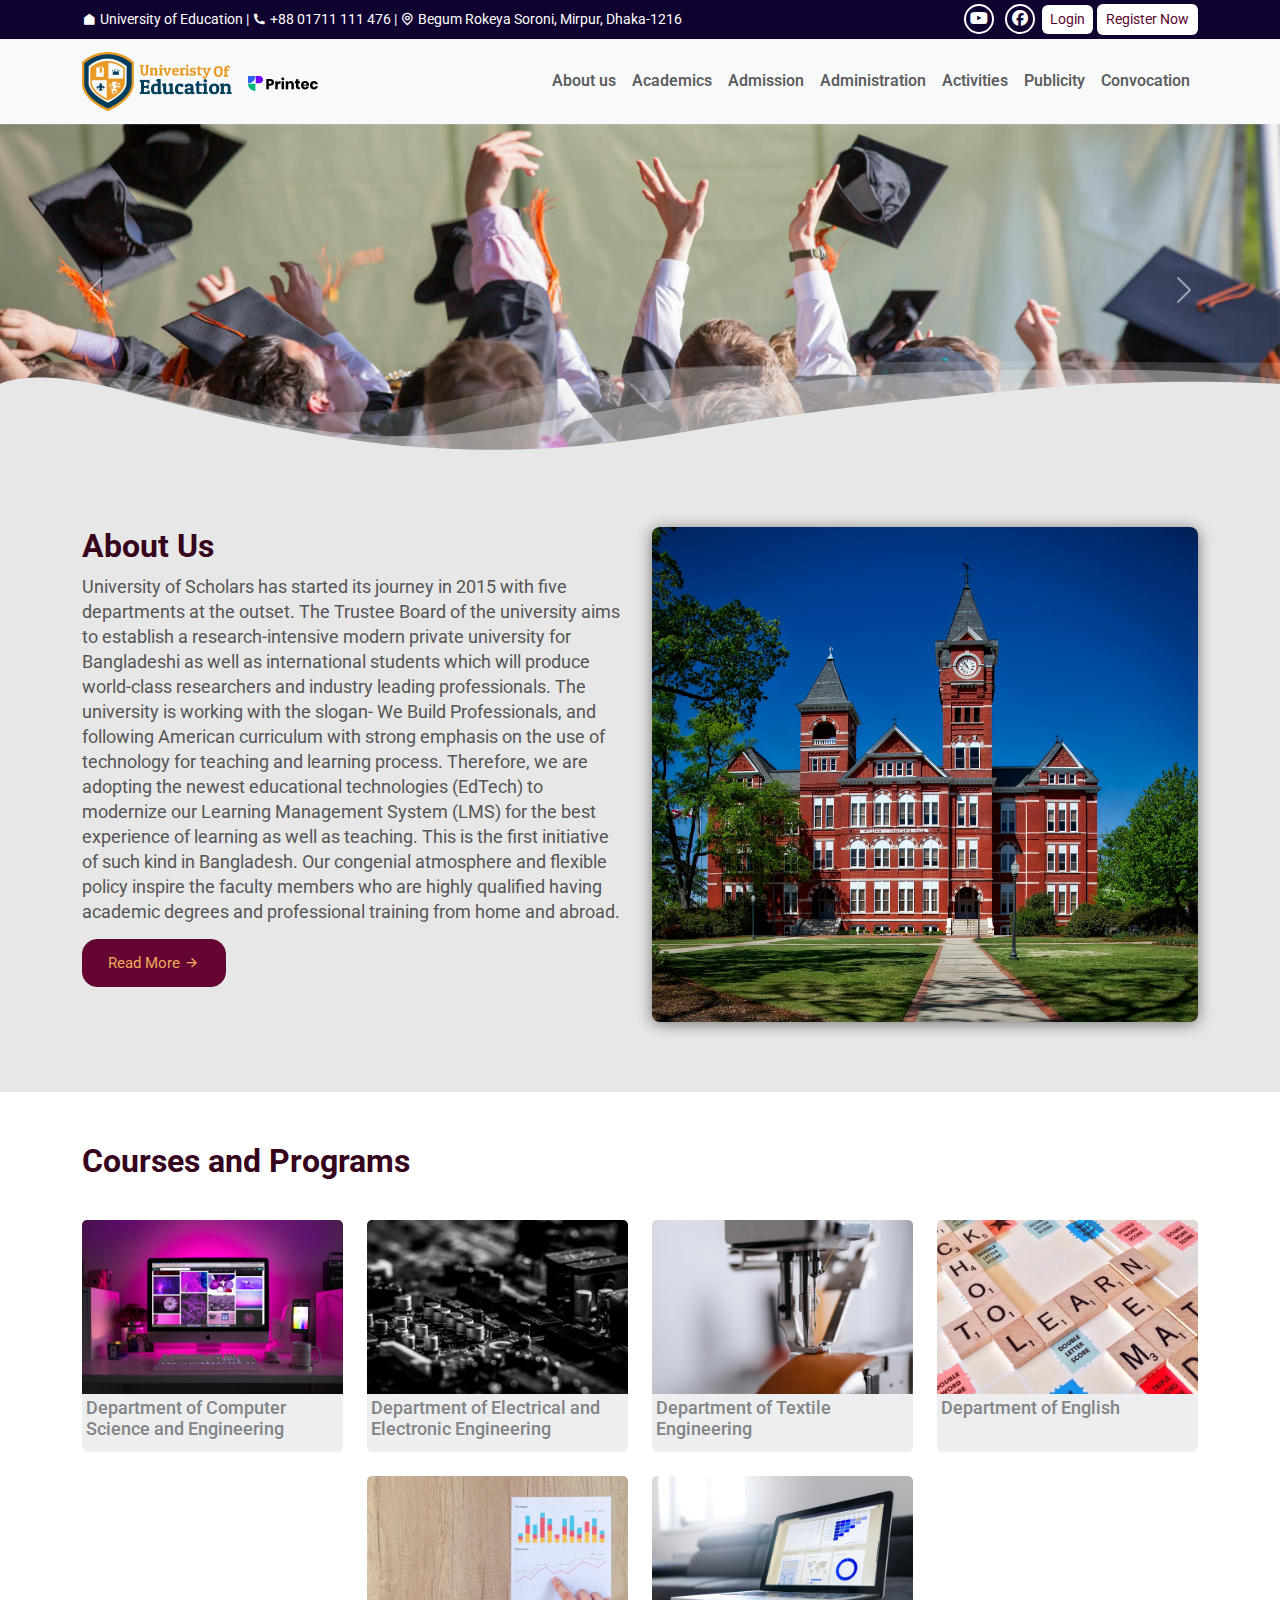
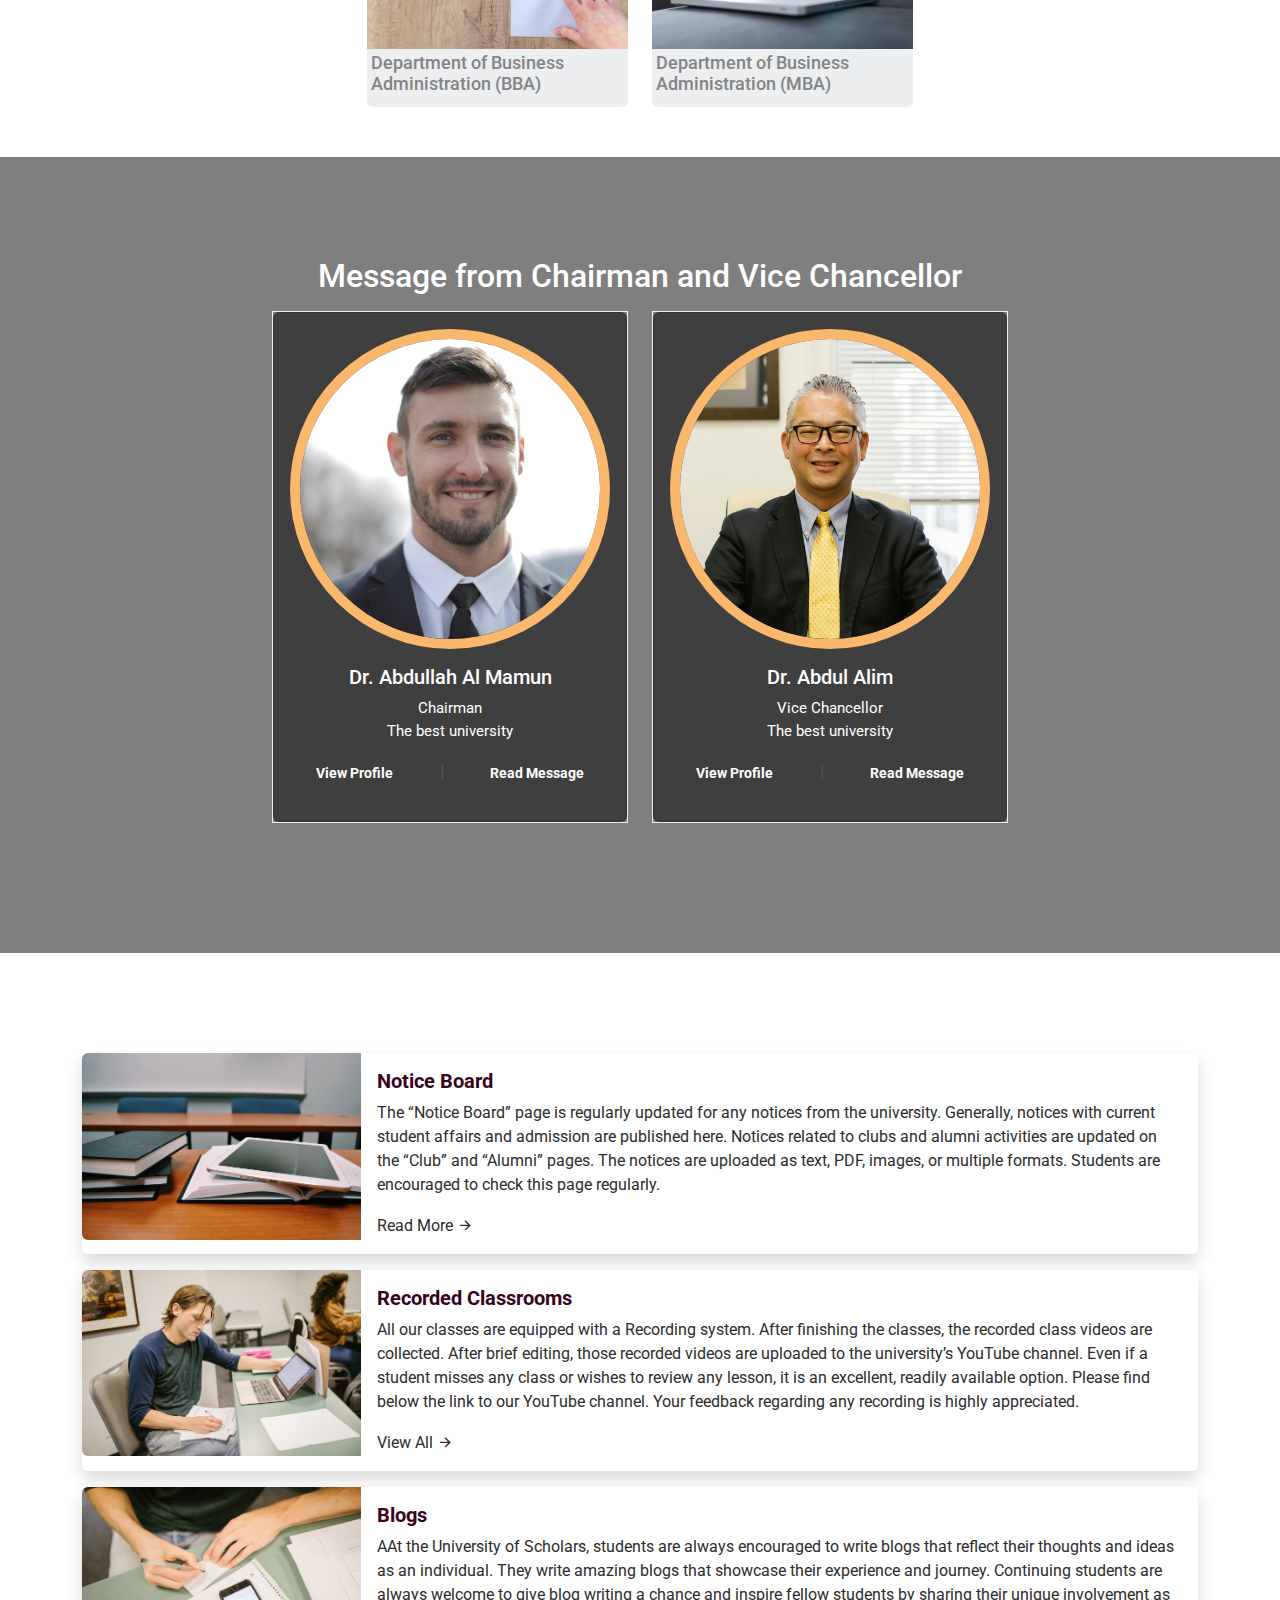
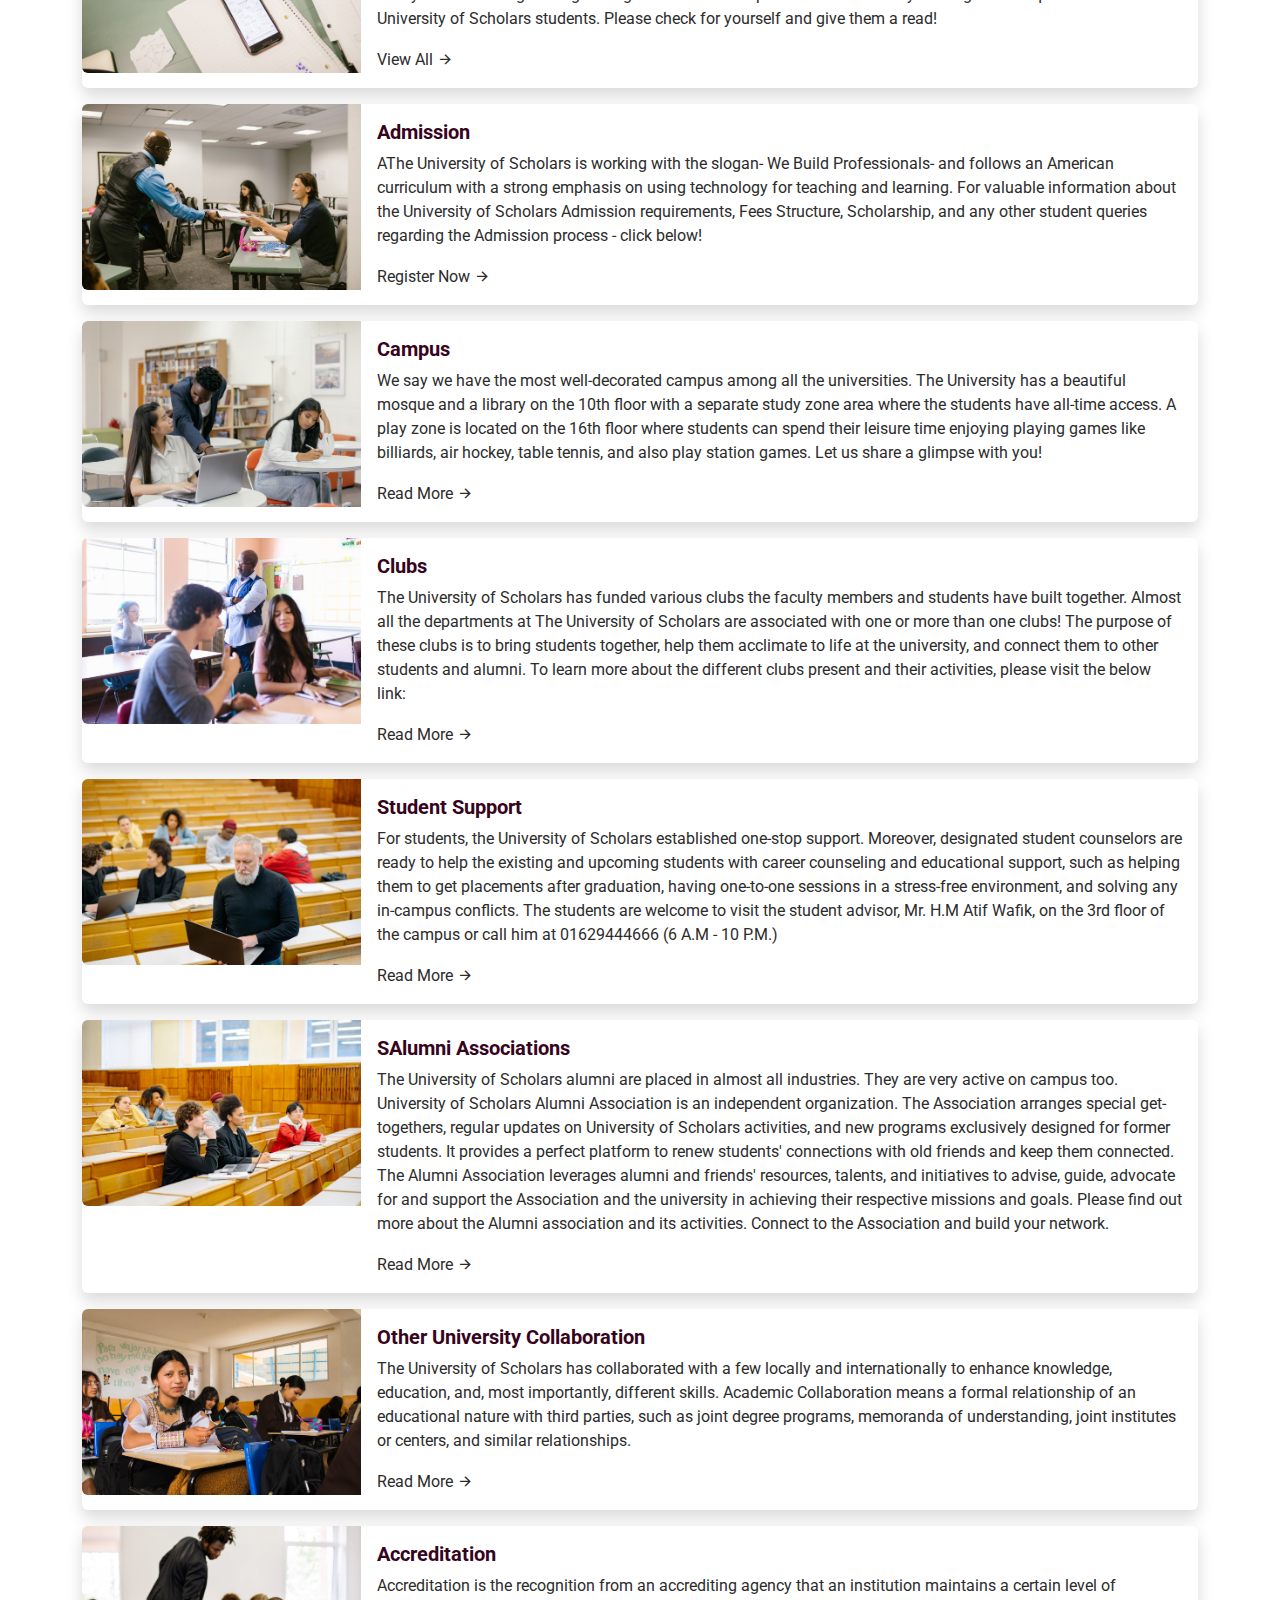
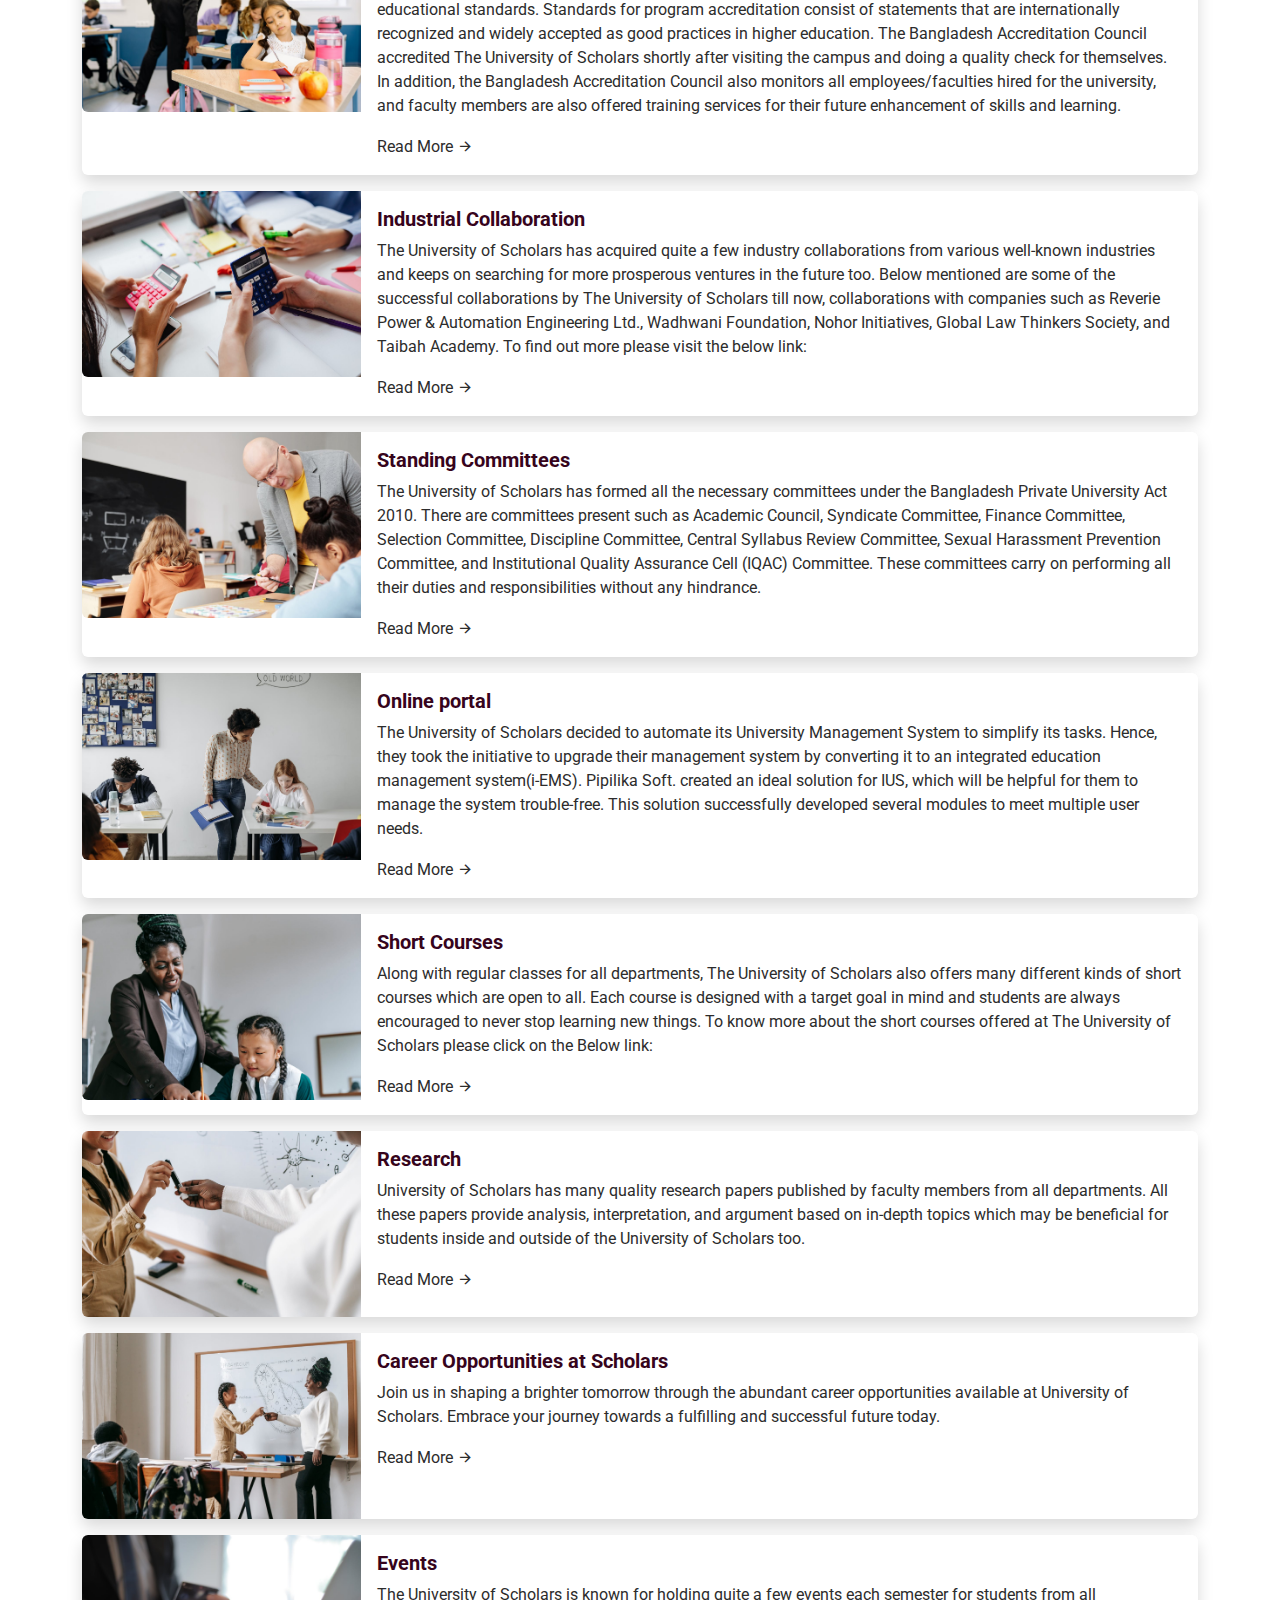
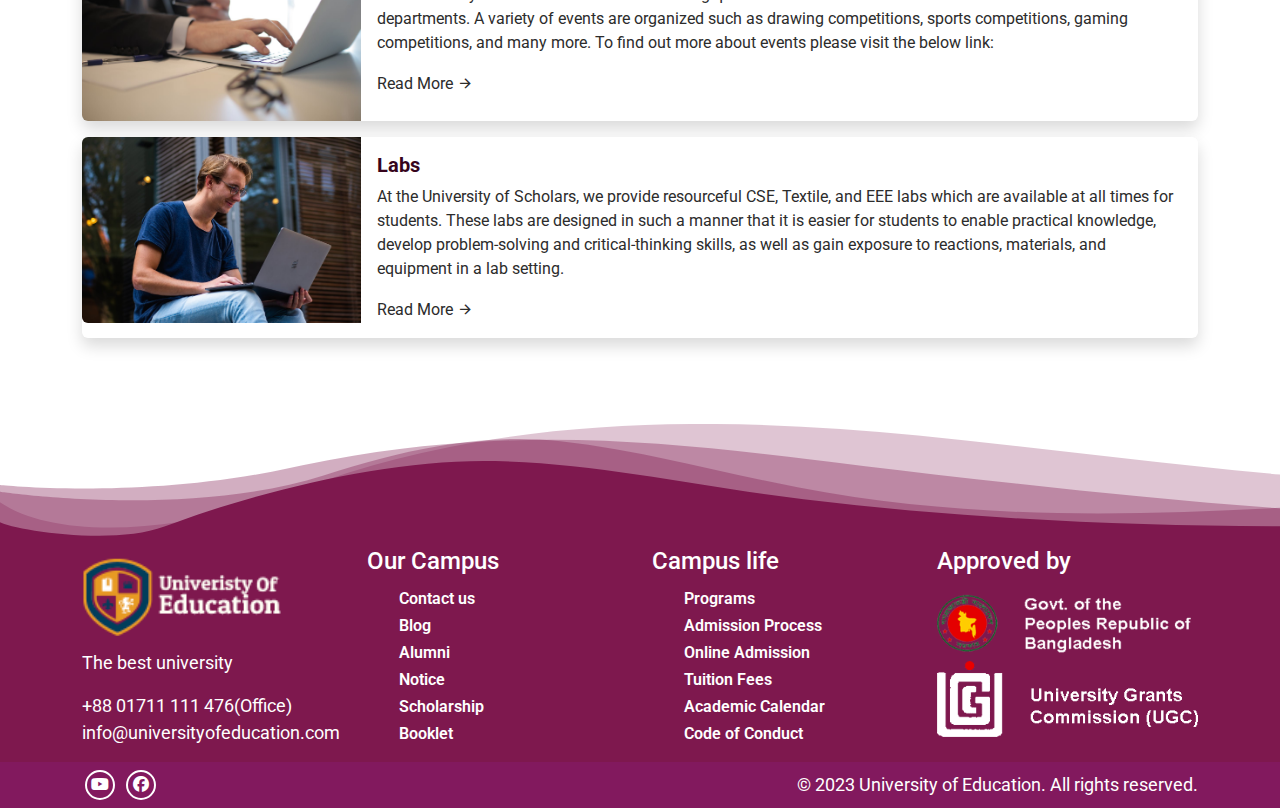
==== commit 1c4b5e79: "add footer section" ====
--- a/index.html
+++ b/index.html
@@ -46,8 +46,7 @@
                                 <li class="d-inline-block"><a href="#" target="_blank">
                                         <i class="fab fa-youtube youtube"></i>
                                     </a></li>
-                                <li class="d-inline-block"><a href="https://www.facebook.com/UniversityofScholars/"
-                                        target="_blank">
+                                <li class="d-inline-block"><a href="https://www.facebook.com" target="_blank">
                                         <i class="fab fa-facebook facebook"></i>
                                     </a></li>
                                 <li class="d-inline-block nav-item"><a href="#" class="nav-link btn highlited_menu"
@@ -579,8 +578,7 @@
                 <div class="card mb-3 border-0 shadow">
                     <div class="row g-0">
                         <div class="col-md-3">
-                            <a href="#" class="text-decoration-none"><img
-                                    src="assets/images/news9.jpg"
+                            <a href="#" class="text-decoration-none"><img src="assets/images/news9.jpg"
                                     class="img-fluid w-100 rounded-start" alt="university_colaboration"></a>
                         </div>
                         <div class="col-md-9">
@@ -631,8 +629,7 @@
                 <div class="card mb-3 border-0 shadow">
                     <div class="row g-0">
                         <div class="col-md-3">
-                            <a href="#" class="text-decoration-none"><img
-                                    src="assets/images/news11.jpg"
+                            <a href="#" class="text-decoration-none"><img src="assets/images/news11.jpg"
                                     class="img-fluid w-100 rounded-start" alt="industrial_collaboration"></a>
                         </div>
                         <div class="col-md-9">
@@ -823,14 +820,14 @@
     <!-- Main section end -->
 
     <!-- Footer section start -->
-     <footer>
+    <footer>
         <div class="top_footer">
             <div class="container">
                 <div class="row">
                     <div class="col-md-3">
-                        <img src="assets/images/ft_logo.png" alt="logo">
+                        <img src="assets/images/ft_logo.png" class="img-fluid" width="200" alt="logo">
                         <p>The best university</p>
-                        <p>+88 01711 111 476(Office)</p>
+                        <p class="mb-0">+88 01711 111 476(Office)</p>
                         <p>info@universityofeducation.com</p>
                     </div>
                     <div class="col-md-3">
@@ -857,13 +854,35 @@
                     </div>
                     <div class="col-md-3">
                         <h4>Approved by</h4>
-                        
+                        <img src="assets/images/approved1.png" class="img-fluid" alt="approved">
+                        <img src="assets/images/approved2.png" class="img-fluid" alt="approved">
                     </div>
                 </div>
             </div>
         </div>
-     </footer>
-     <!-- Footer section end -->
+        <div class="bottom_footer py-2">
+            <div class="container">
+                <div class="row align-items-center">
+                    <div class="col-md-6">
+                        <div class="bottomFooter_left_content text-start">
+                            <ul class="ps-0 pb-0 mb-0">
+                                <li class="d-inline-block"><a href="#" target="_blank">
+                                        <i class="fab fa-youtube youtube"></i>
+                                    </a></li>
+                                <li class="d-inline-block"><a href="https://www.facebook.com" target="_blank">
+                                        <i class="fab fa-facebook facebook"></i>
+                                    </a></li>
+                            </ul>
+                        </div>
+                    </div>
+                    <div class="col-md-6">
+                        <p class="mb-0 text-end">&copy; 2023 University of Education. All rights reserved.</p>
+                    </div>
+                </div>
+            </div>
+        </div>
+    </footer>
+    <!-- Footer section end -->
 
     <!-- Bootstrap JS -->
     <script src="vendor/bootstrap-5.3.3/js/bootstrap.bundle.min.js"></script>
--- a/assets/css/style.css
+++ b/assets/css/style.css
@@ -90,7 +90,11 @@
   width: 100%;
   top: 0;
   z-index: 100;
-  transition: 0.5s;
+  transition: all 0.5s ease;
+  -webkit-transition: all 0.5s ease;
+  -moz-transition: all 0.5s ease;
+  -ms-transition: all 0.5s ease;
+  -o-transition: all 0.5s ease;
 }
 /* header section end */
 
@@ -251,4 +255,37 @@
 footer .top_footer{
   background-color: #7E184E;
   color: #fff;
+}
+footer .top_footer ul li{
+  list-style: none;
+}
+footer .top_footer ul li a{
+  text-decoration: none;
+  color: #fff;
+  font-size: 16px;
+  font-weight: 600;
+}
+footer .top_footer ul li a:hover{
+  color: #f0aa5b;
+}
+
+
+footer .bottom_footer{
+  background-color: #82195E;
+  color: #fff;
+}
+footer .bottomFooter_left_content ul li a {
+  font-size: 14px;
+  color: #fff;
+  text-decoration: none;
+}
+footer .bottomFooter_left_content ul li a i {
+  width: 30px;
+  height: 30px;
+  font-size: 16px;
+  margin: 0 0.2rem;
+  border: 2px solid #ffffff;
+  border-radius: 50px;
+  text-align: center;
+  line-height: 24px;
 }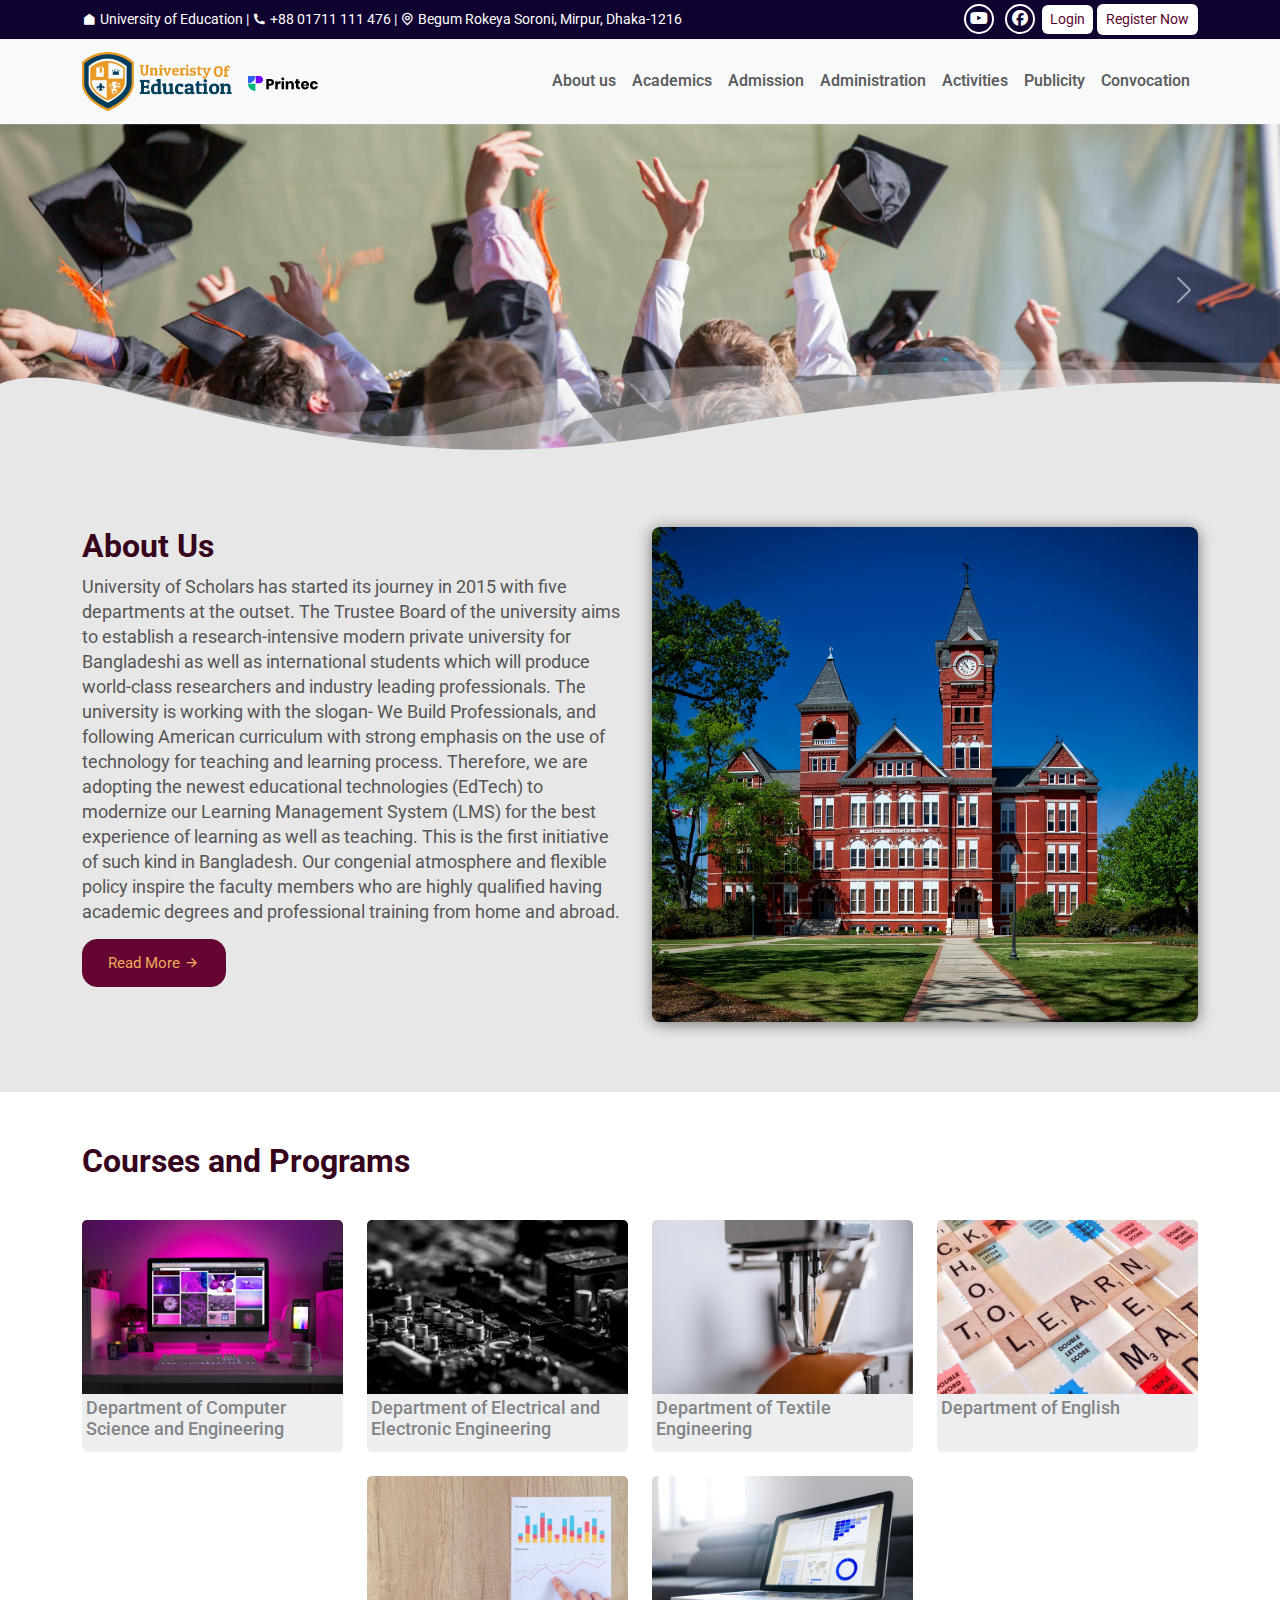
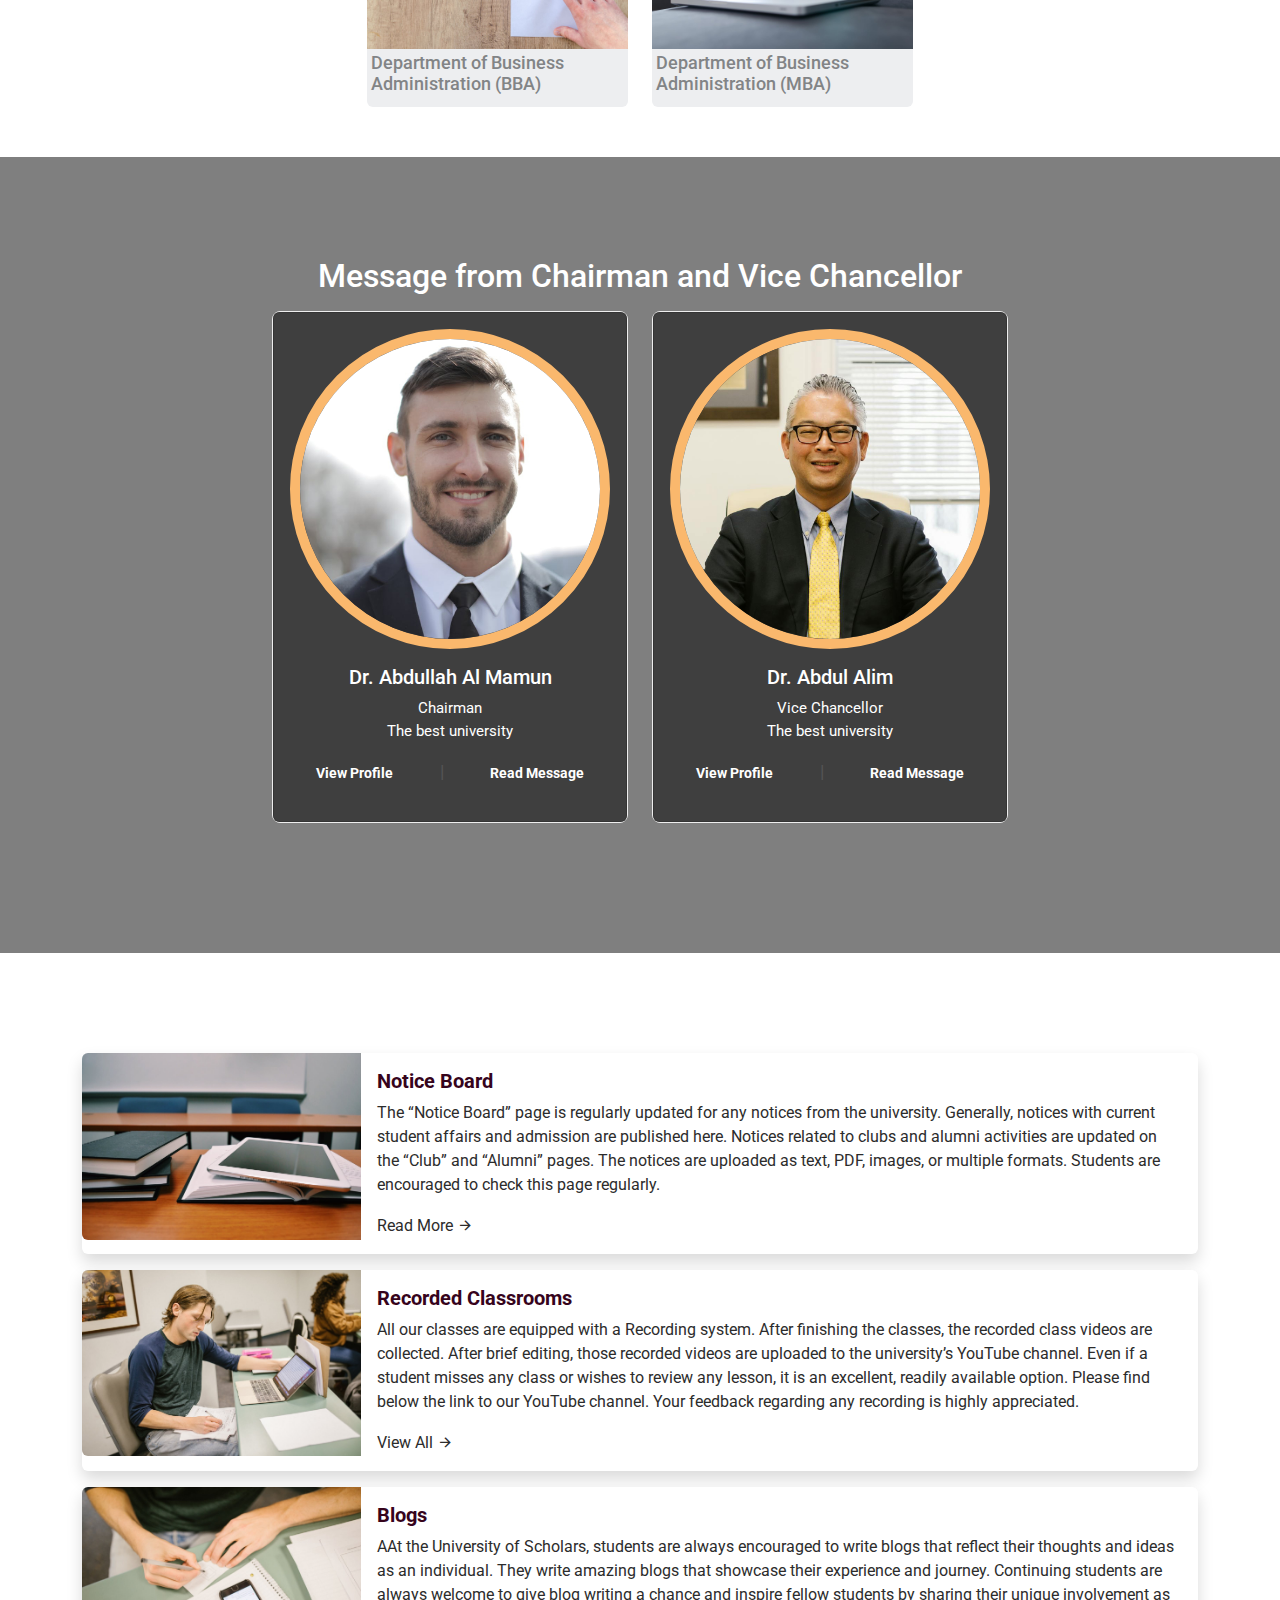
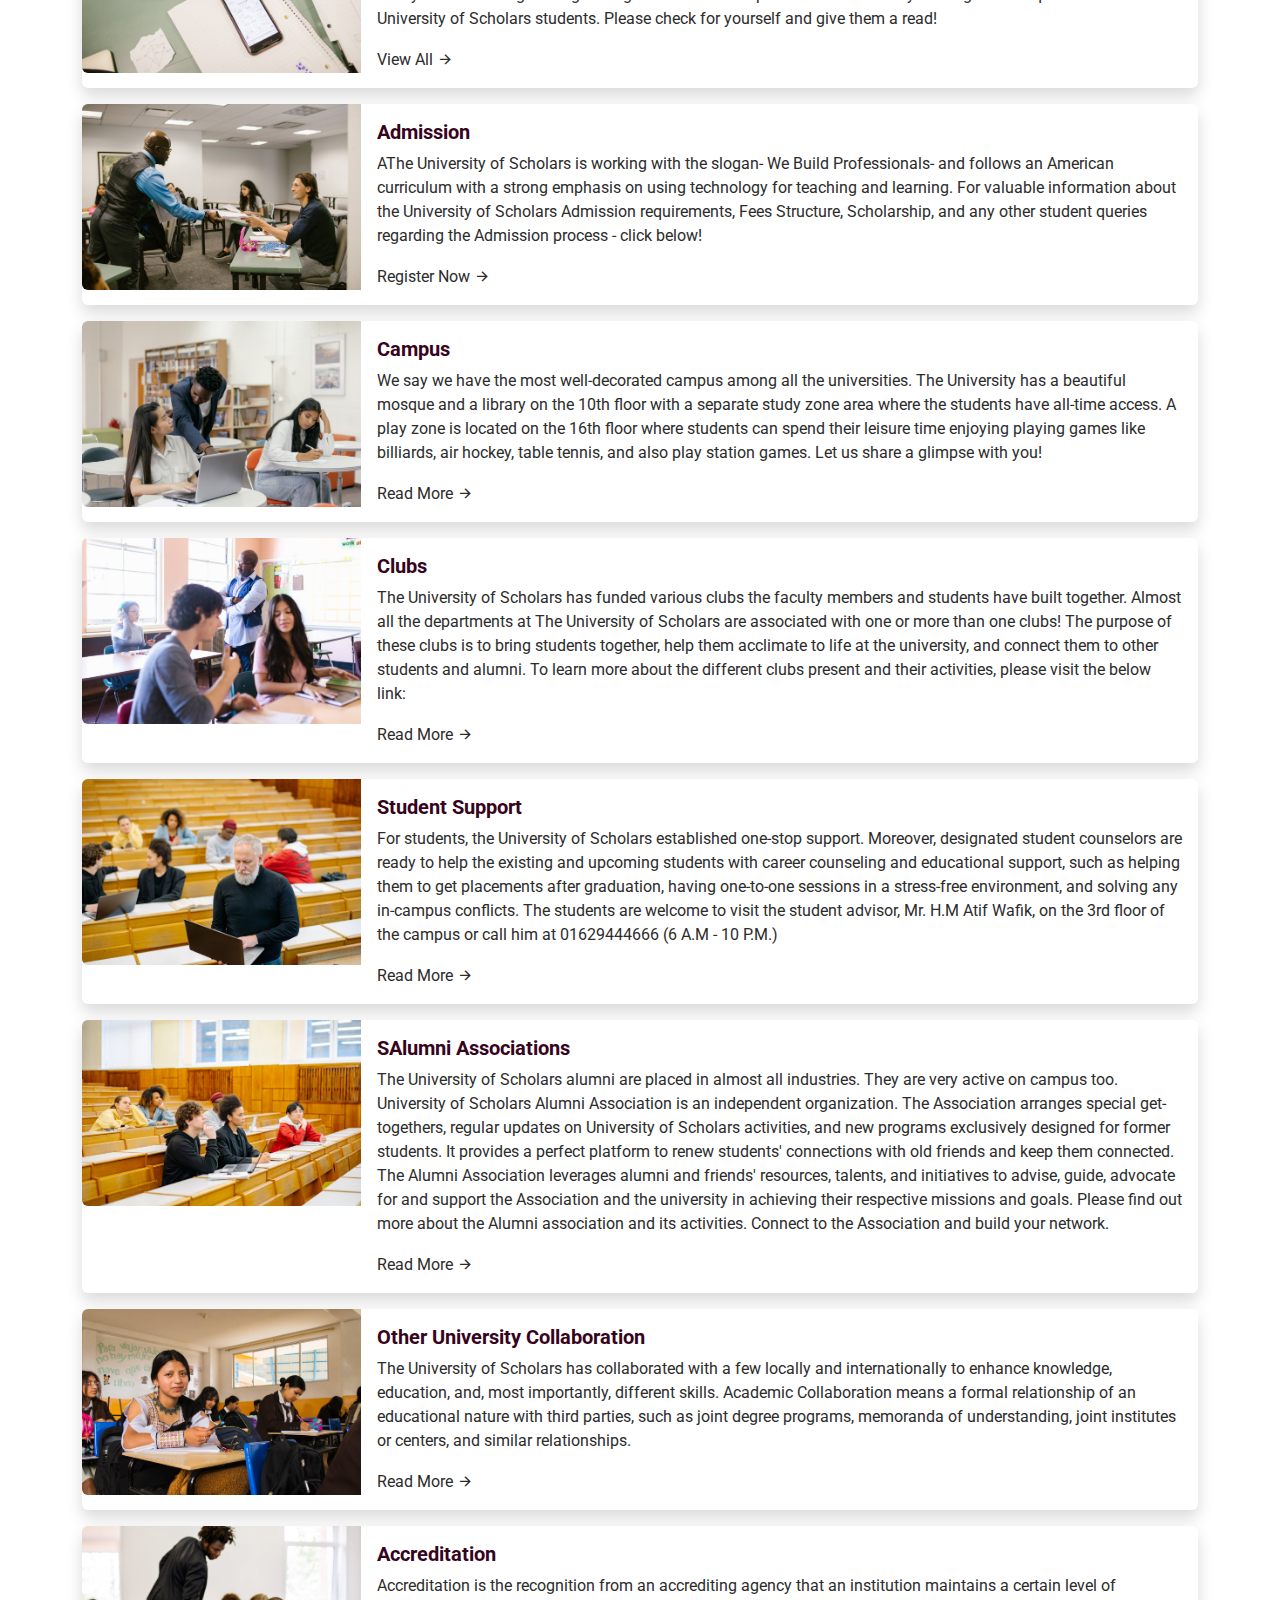
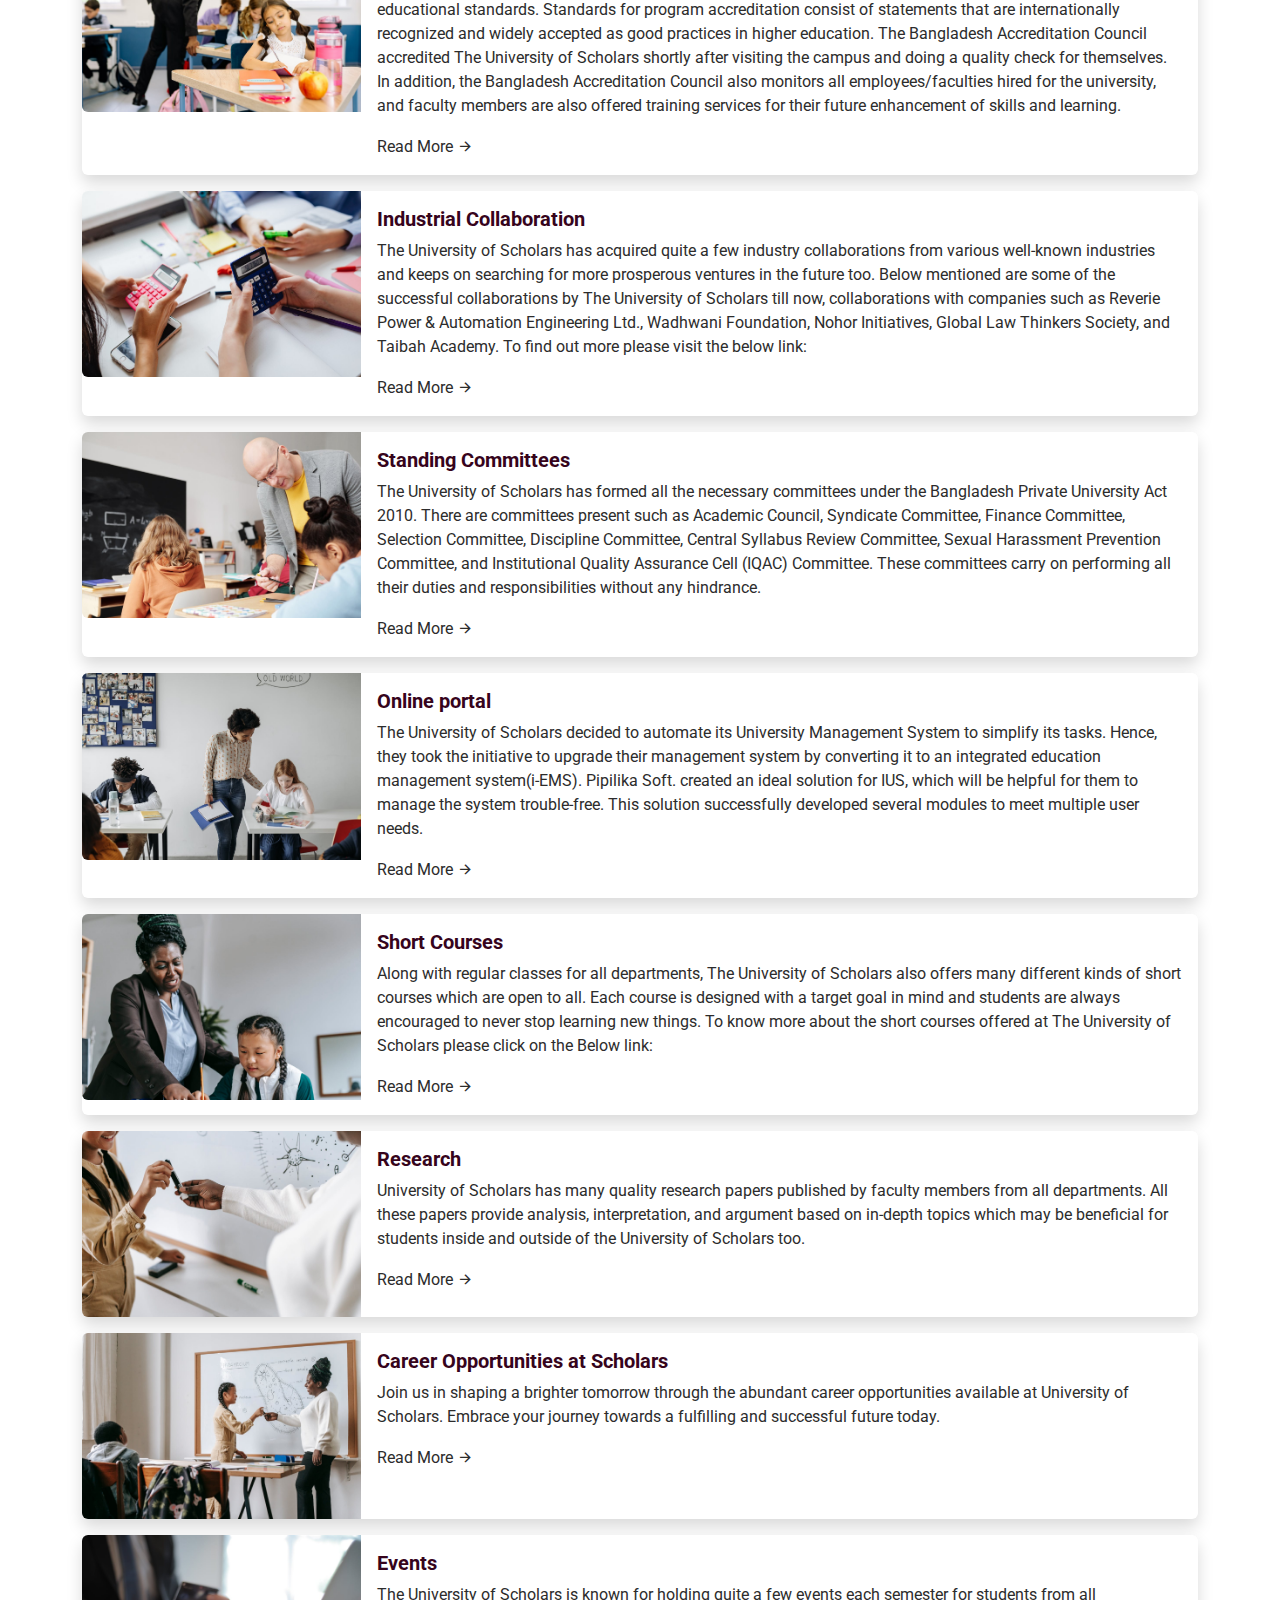
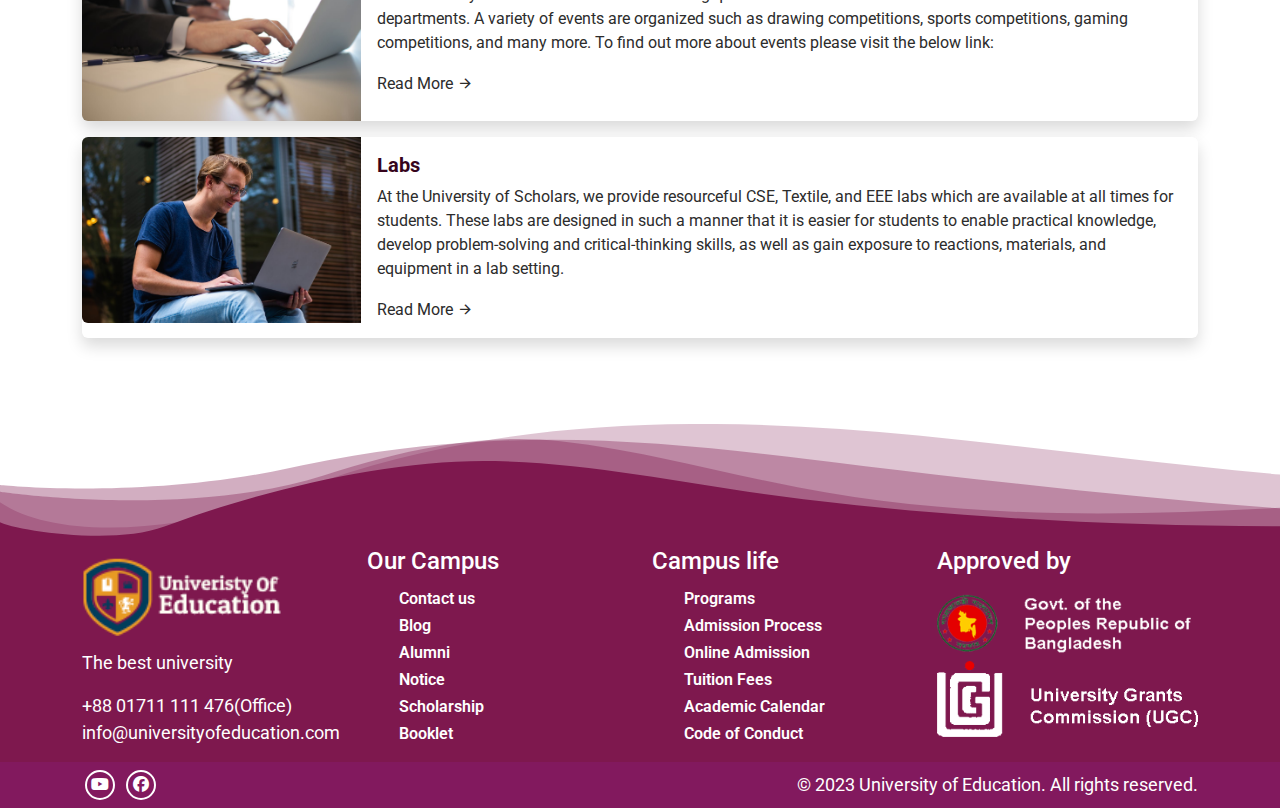
==== commit 5d5f85b0: "add about us sub menu" ====
--- a/index.html
+++ b/index.html
@@ -81,13 +81,17 @@
                                     About us
                                 </a>
                                 <ul class="dropdown-menu">
-                                    <li><a class="dropdown-item" href="#">Action</a></li>
-                                    <li><a class="dropdown-item" href="#">Another action</a></li>
-                                    <li>
-                                        <hr class="dropdown-divider" />
-                                    </li>
-                                    <li>
-                                        <a class="dropdown-item" href="#">Something else here</a>
+                                    <li><a class="dropdown-item" href="#">Campus</a></li>
+                                    <li><a class="dropdown-item" href="#">Working in Student</a></li>
+                                    <li>
+                                        <a class="dropdown-item" href="#">Legislative documents</a>
+                                        <a class="dropdown-item" href="#">History, Mission and Vision</a>
+                                        <a class="dropdown-item" href="#">Chancellor</a>
+                                        <a class="dropdown-item" href="#">vice Chancellor</a>
+                                        <a class="dropdown-item" href="#">Pro-Vice Chancellor</a>
+                                        <a class="dropdown-item" href="#">Treasure</a>
+                                        <a class="dropdown-item" href="#">Board of Trustees</a>
+                                        <a class="dropdown-item" href="#">Standing Committees</a>
                                     </li>
                                 </ul>
                             </li>
--- a/assets/css/style.css
+++ b/assets/css/style.css
@@ -198,8 +198,13 @@
 main .message_from_chairman .single_card {
   text-align: center;
   border: 1px solid #eee;
+  border-radius: 8px;
   margin-bottom: 30px;
   position: relative;
+  -webkit-border-radius: 8px;
+  -moz-border-radius: 8px;
+  -ms-border-radius: 8px;
+  -o-border-radius: 8px;
 }
 main .message_from_chairman .single_card img {
   border-radius: 50%;
